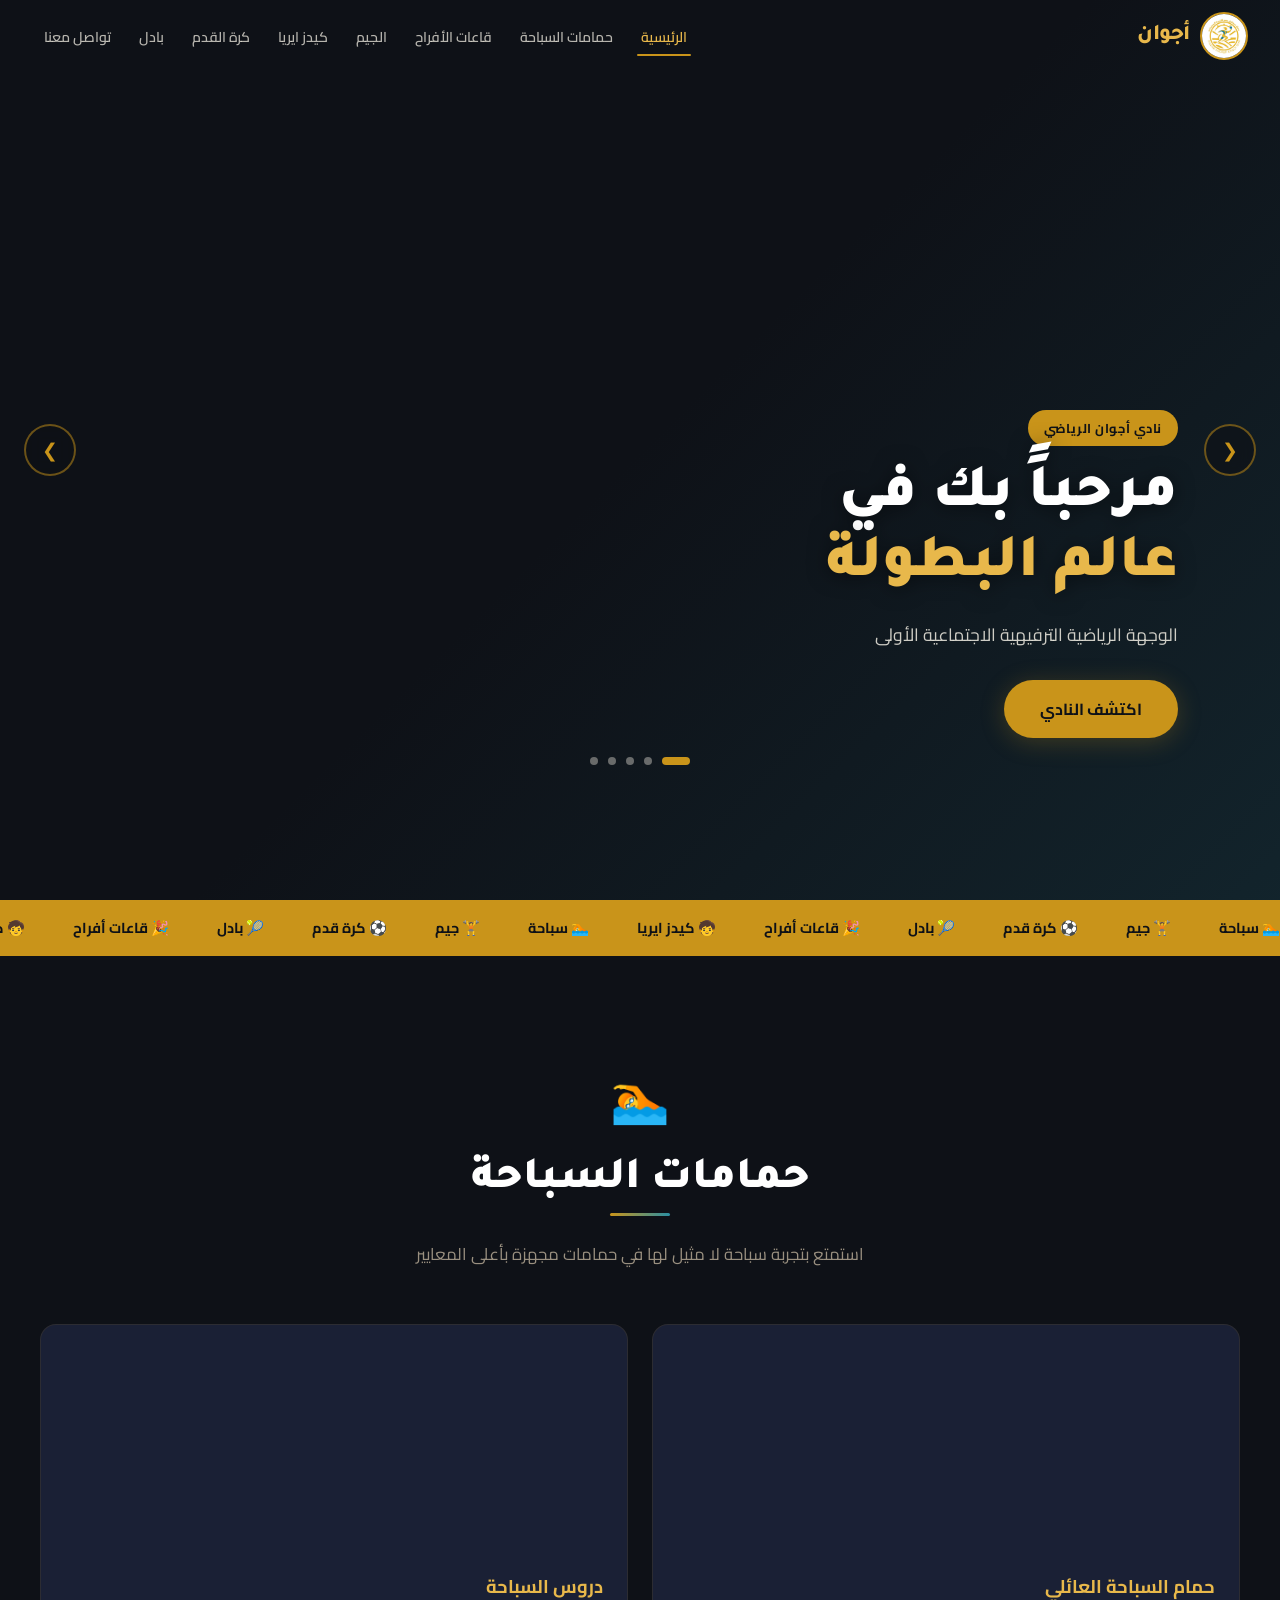
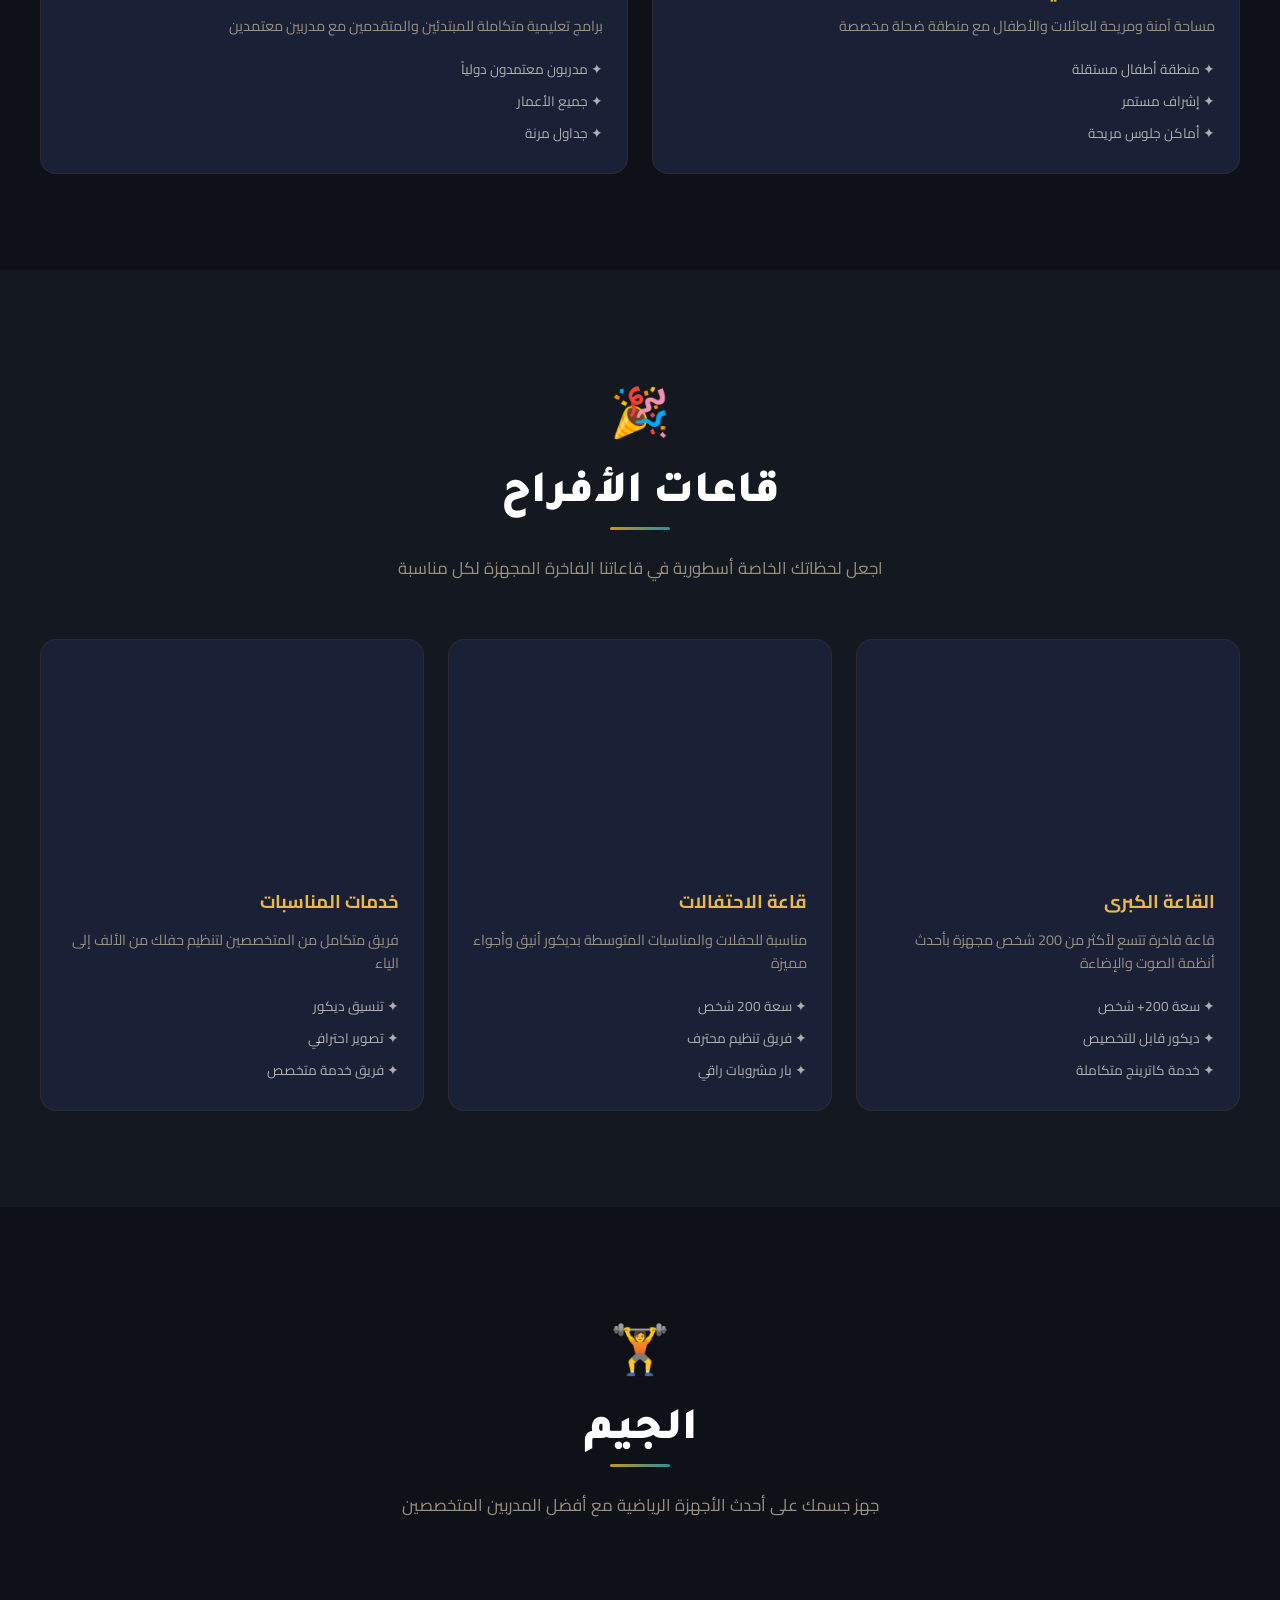
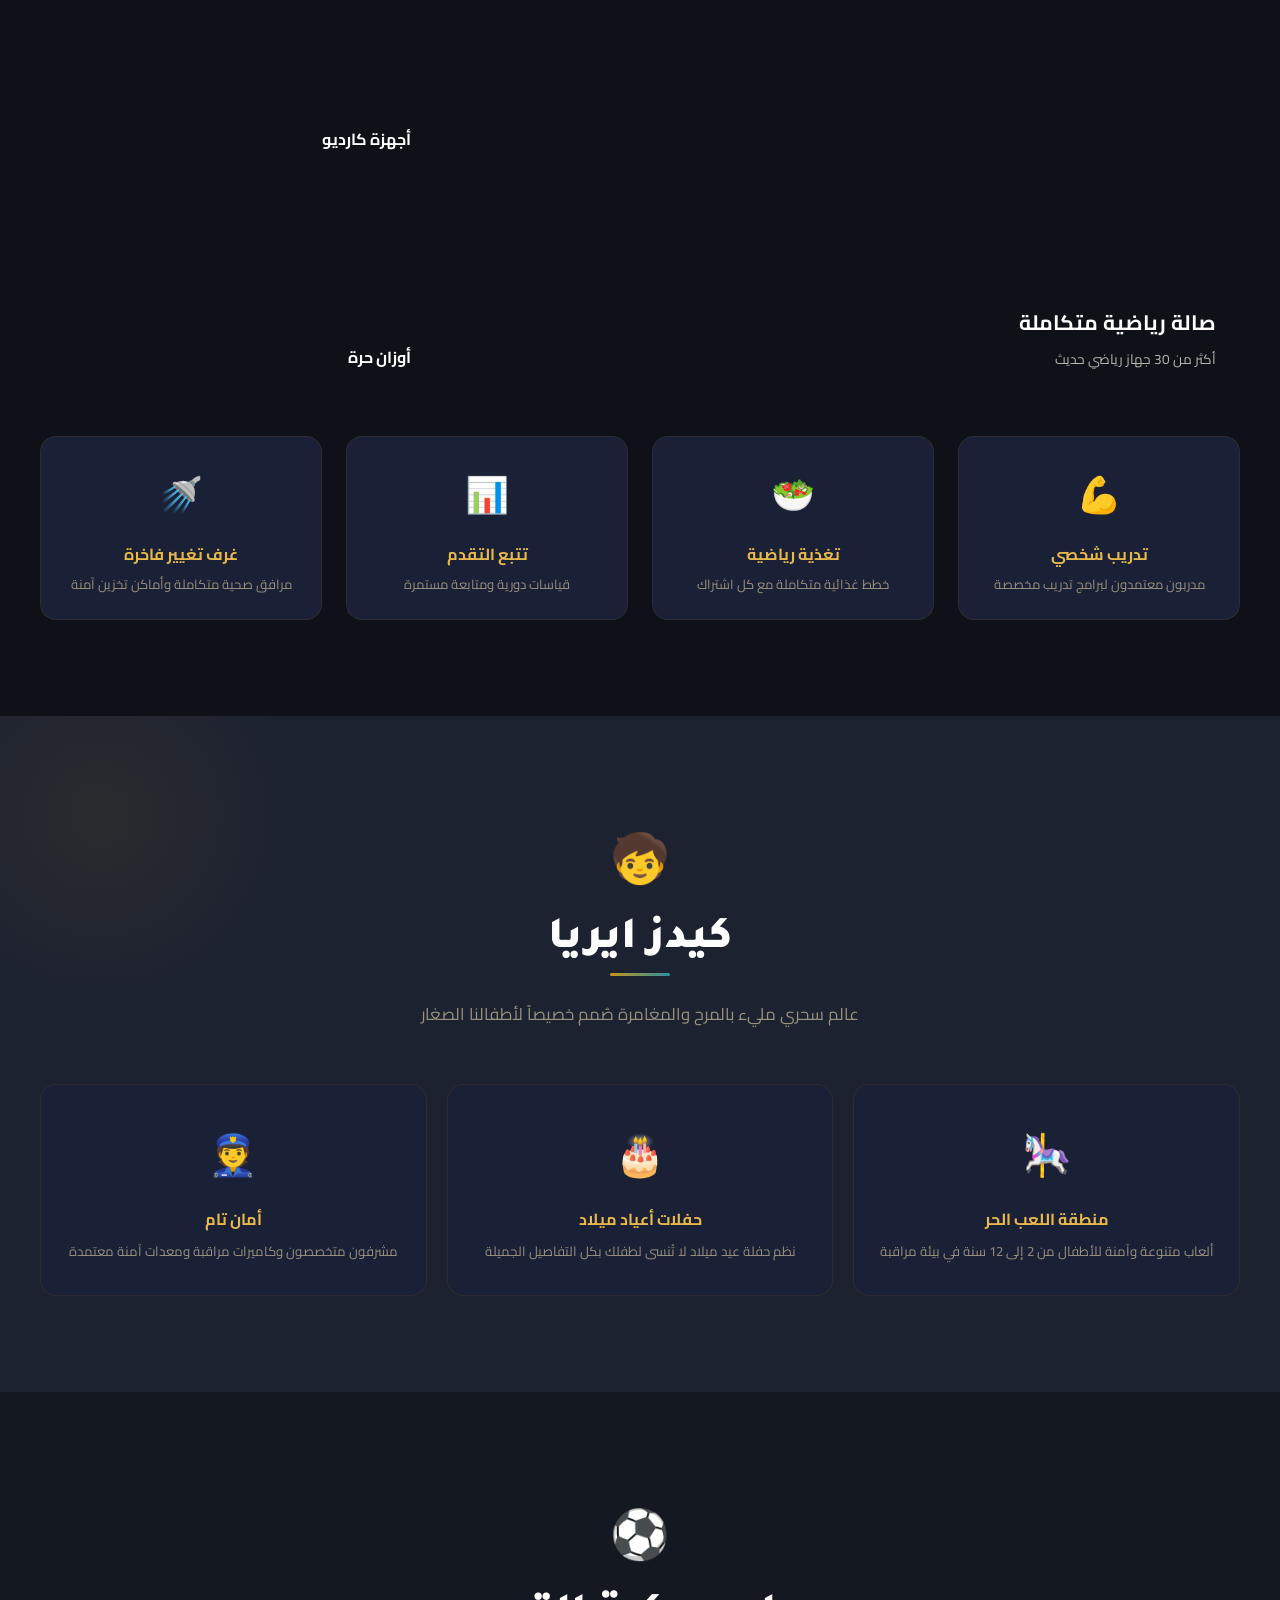
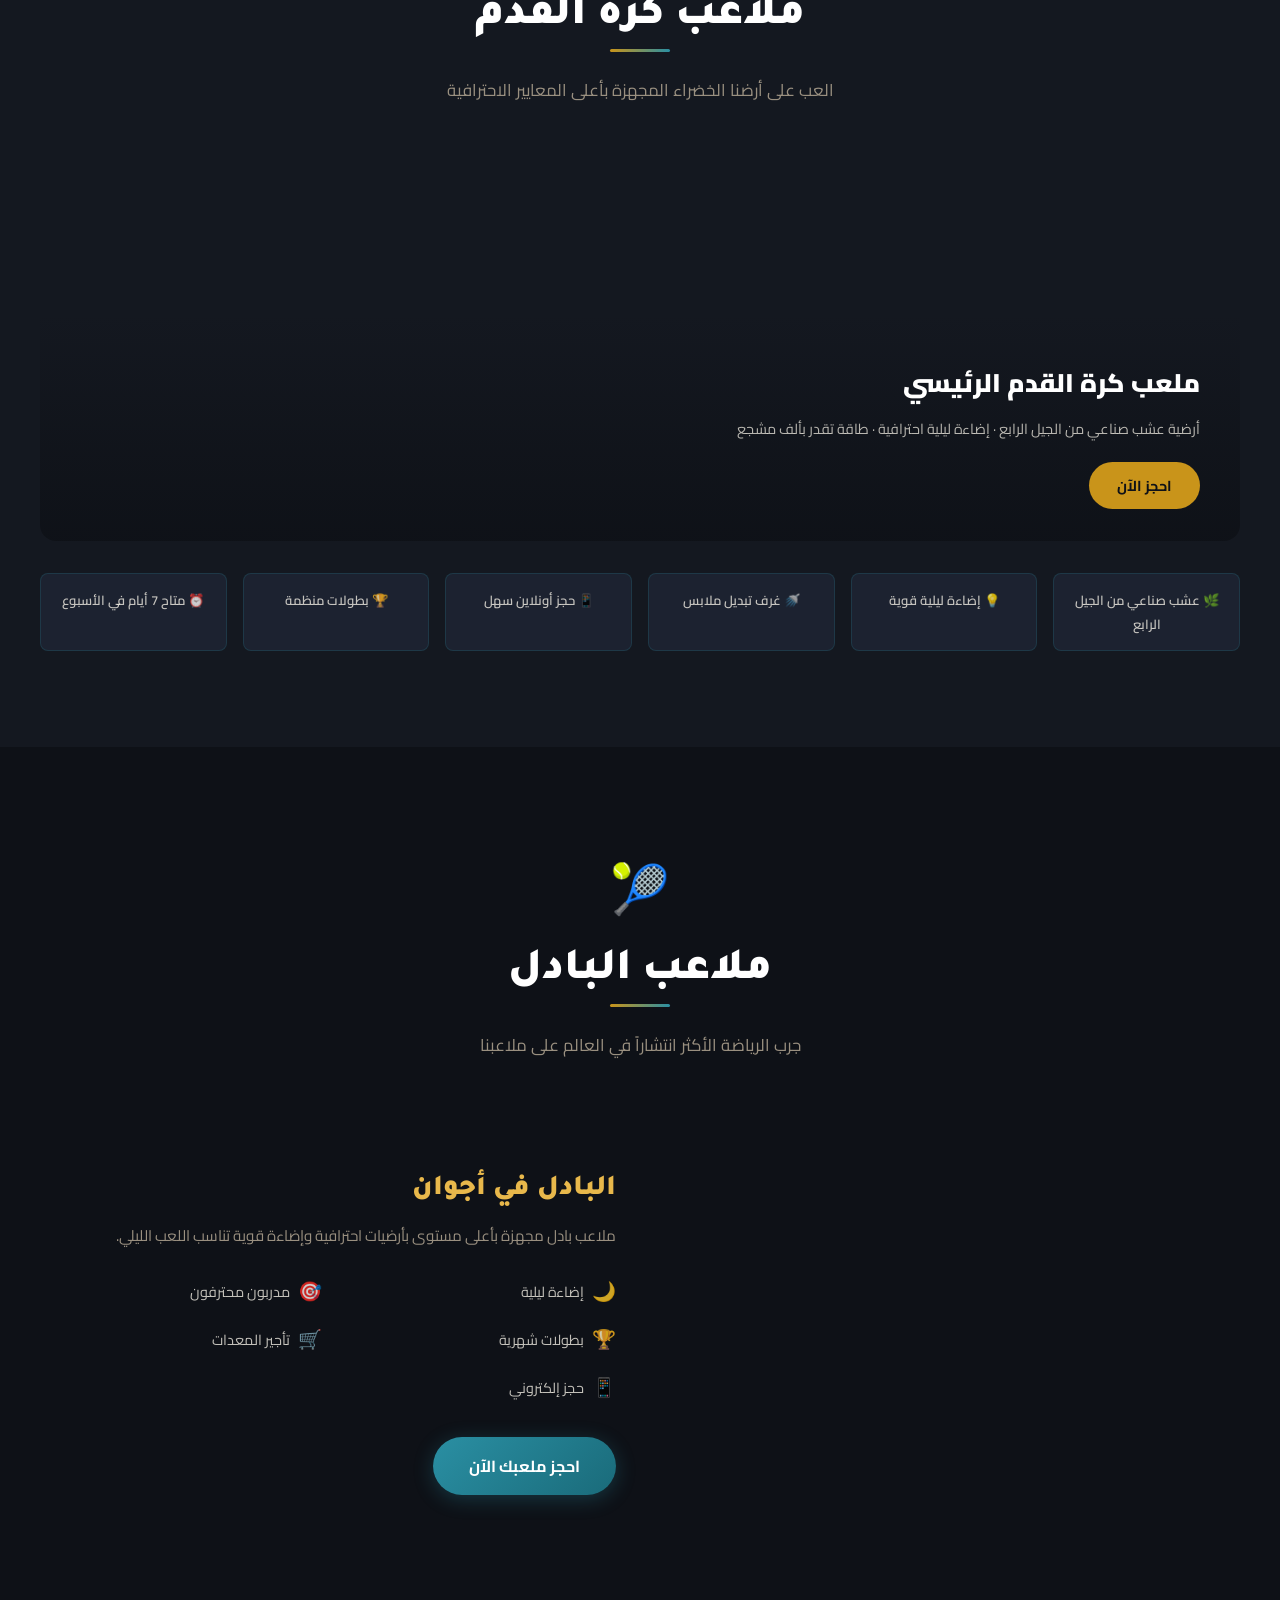
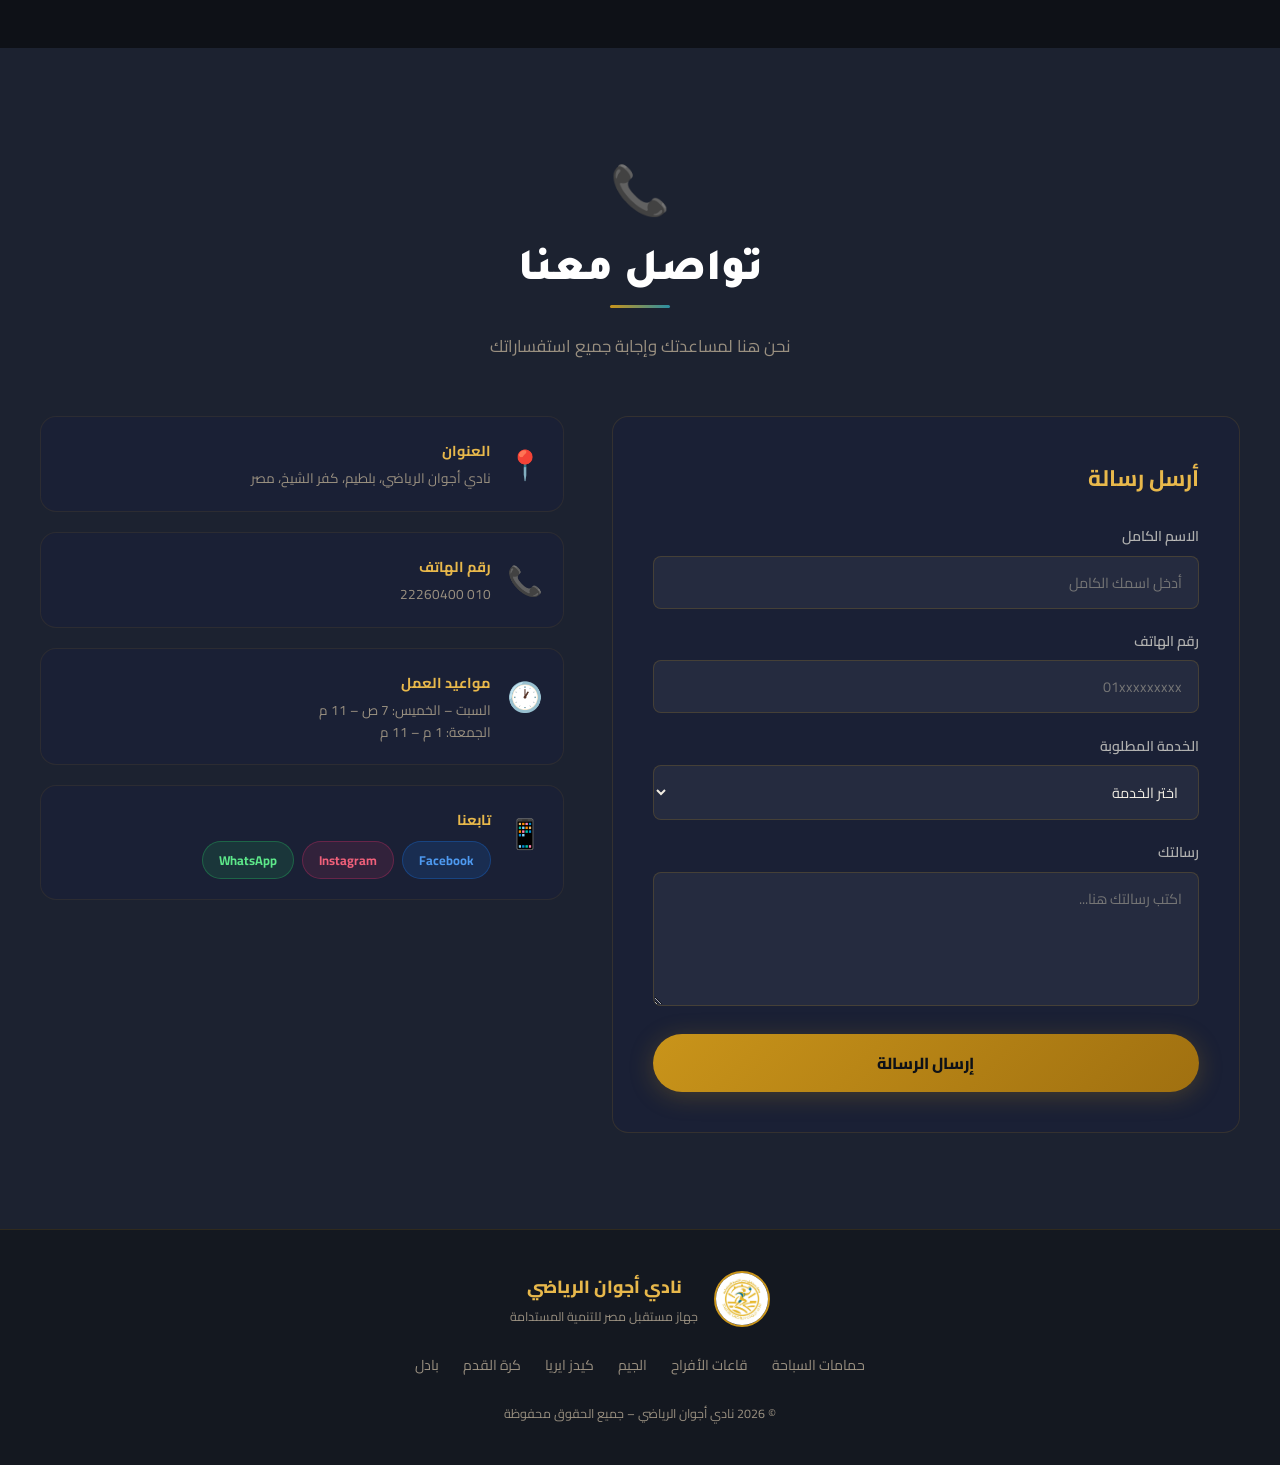
==== index.html @ 7534cefe "Add files via upload" ====
<!DOCTYPE html>
<html lang="ar" dir="rtl">
<head>
  <meta charset="UTF-8" />
  <meta name="viewport" content="width=device-width, initial-scale=1.0" />
  <title>نادي أجوان الرياضي</title>
  <link rel="stylesheet" href="style.css" />
  <link rel="preconnect" href="https://fonts.googleapis.com" />
  <link rel="preconnect" href="https://fonts.gstatic.com" crossorigin />
  <link href="https://fonts.googleapis.com/css2?family=Cairo:wght@300;400;600;700;900&family=Tajawal:wght@300;400;500;700;800&display=swap" rel="stylesheet" />
</head>
<body>

  <!-- ========== NAVBAR ========== -->
  <nav class="navbar" id="navbar">
    <div class="nav-container">
      <a href="#home" class="nav-logo">
        <img src="logo.jpeg" alt="نادي أجوان" class="logo-img" />
        <span class="logo-text">أجوان</span>
      </a>

      <button class="hamburger" id="hamburger" aria-label="القائمة">
        <span></span><span></span><span></span>
      </button>

      <ul class="nav-links" id="navLinks">
        <li><a href="#home" class="nav-link active" data-section="home">الرئيسية</a></li>
        <li><a href="#pool" class="nav-link" data-section="pool">حمامات السباحة</a></li>
        <li><a href="#halls" class="nav-link" data-section="halls">قاعات الأفراح</a></li>
        <li><a href="#gym" class="nav-link" data-section="gym">الجيم</a></li>
        <li><a href="#kids" class="nav-link" data-section="kids">كيدز ايريا</a></li>
        <li><a href="#football" class="nav-link" data-section="football">كرة القدم</a></li>
        <li><a href="#padel" class="nav-link" data-section="padel">بادل</a></li>
        <li><a href="#contact" class="nav-link" data-section="contact">تواصل معنا</a></li>
      </ul>
    </div>
  </nav>

  <!-- ========== HERO SLIDER ========== -->
  <section class="hero" id="home">
    <div class="slider-track" id="sliderTrack">
      <div class="slide active" style="background-image: url('https://images.unsplash.com/photo-1574629810360-7efbbe195018?w=1600&q=80')">
        <div class="slide-overlay"></div>
        <div class="slide-content">
          <span class="slide-badge">نادي أجوان الرياضي</span>
          <h1>مرحباً بك في<br /><em>عالم البطولة</em></h1>
          <p>الوجهة الرياضية الترفيهية الاجتماعية الأولى</p>
          <a href="#pool" class="hero-btn">اكتشف النادي</a>
        </div>
      </div>
      <div class="slide" style="background-image: url('https://images.unsplash.com/photo-1571902943202-507ec2618e8f?w=1600&q=80')">
        <div class="slide-overlay"></div>
        <div class="slide-content">
          <span class="slide-badge">الجيم</span>
          <h1>جيم بمعدات<br /><em>عالمية</em></h1>
          <p>تدرب مع أفضل المدربين المتخصصين</p>
          <a href="#gym" class="hero-btn">الجيم</a>
        </div>
      </div>
      <div class="slide" style="background-image: url('https://images.unsplash.com/photo-1575429198097-0414ec08e8cd?w=1600&q=80')">
        <div class="slide-overlay"></div>
        <div class="slide-content">
          <span class="slide-badge">حمامات السباحة</span>
          <h1>سباحة أولمبية<br /><em>بمعايير عالية</em></h1>
          <p>استمتع بالسباحة في بيئة نظيفة وآمنة</p>
          <a href="#pool" class="hero-btn">حمامات السباحة</a>
        </div>
      </div>
      <div class="slide" style="background-image: url('https://images.unsplash.com/photo-1464366400600-7168b8af9bc3?w=1600&q=80')">
        <div class="slide-overlay"></div>
        <div class="slide-content">
          <span class="slide-badge">قاعات الأفراح</span>
          <h1>احتفالاتك تستحق<br /><em>الفخامة</em></h1>
          <p>قاعات مجهزة بأعلى مستوى لأسعد لحظاتك</p>
          <a href="#halls" class="hero-btn">قاعات الأفراح</a>
        </div>
      </div>
      <div class="slide" style="background-image: url('https://images.unsplash.com/photo-1551698618-1dfe5d97d256?w=1600&q=80')">
        <div class="slide-overlay"></div>
        <div class="slide-content">
          <span class="slide-badge">ملاعب كرة القدم</span>
          <h1>العب كالمحترفين<br /><em>على أرضنا</em></h1>
          <p>ملاعب بمواصفات احترافية للأبطال</p>
          <a href="#football" class="hero-btn">الملاعب</a>
        </div>
      </div>
    </div>

    <!-- Slider Controls -->
    <button class="slider-btn prev" id="sliderPrev">&#10094;</button>
    <button class="slider-btn next" id="sliderNext">&#10095;</button>

    <div class="slider-dots" id="sliderDots">
      <span class="dot active" data-index="0"></span>
      <span class="dot" data-index="1"></span>
      <span class="dot" data-index="2"></span>
      <span class="dot" data-index="3"></span>
      <span class="dot" data-index="4"></span>
    </div>
  </section>

  <!-- ========== ABOUT STRIP ========== -->
  <div class="about-strip">
    <div class="about-strip-inner">
      <span>🏊 سباحة</span><span>🏋️ جيم</span><span>⚽ كرة قدم</span>
      <span>🎾 بادل</span><span>🎉 قاعات أفراح</span><span>🧒 كيدز ايريا</span>
      <span>🏊 سباحة</span><span>🏋️ جيم</span><span>⚽ كرة قدم</span>
      <span>🎾 بادل</span><span>🎉 قاعات أفراح</span><span>🧒 كيدز ايريا</span>
    </div>
  </div>

  <!-- ========== POOL SECTION ========== -->
  <section class="section" id="pool">
    <div class="section-inner">
      <div class="section-header">
        <div class="section-icon">🏊</div>
        <h2 class="section-title">حمامات السباحة</h2>
        <p class="section-sub">استمتع بتجربة سباحة لا مثيل لها في حمامات مجهزة بأعلى المعايير</p>
      </div>
      <div class="cards-grid">
        <div class="card reveal">
          <div class="card-img" style="background-image:url('https://images.unsplash.com/photo-1519315901367-f34ff9154487?w=700&q=80')"></div>
          <div class="card-body">
            <h3>حمام السباحة العائلي</h3>
            <p>مساحة آمنة ومريحة للعائلات والأطفال مع منطقة ضحلة مخصصة</p>
            <ul class="feature-list">
              <li>✦ منطقة أطفال مستقلة</li>
              <li>✦ إشراف مستمر</li>
              <li>✦ أماكن جلوس مريحة</li>
            </ul>
          </div>
        </div>
        <div class="card reveal">
          <div class="card-img" style="background-image:url('https://images.unsplash.com/photo-1530549387789-4c1017266635?w=700&q=80')"></div>
          <div class="card-body">
            <h3>دروس السباحة</h3>
            <p>برامج تعليمية متكاملة للمبتدئين والمتقدمين مع مدربين معتمدين</p>
            <ul class="feature-list">
              <li>✦ مدربون معتمدون دولياً</li>
              <li>✦ جميع الأعمار</li>
              <li>✦ جداول مرنة</li>
            </ul>
          </div>
        </div>
      </div>
    </div>
  </section>

  <!-- ========== HALLS SECTION ========== -->
  <section class="section section-dark" id="halls">
    <div class="section-inner">
      <div class="section-header">
        <div class="section-icon">🎉</div>
        <h2 class="section-title">قاعات الأفراح</h2>
        <p class="section-sub">اجعل لحظاتك الخاصة أسطورية في قاعاتنا الفاخرة المجهزة لكل مناسبة</p>
      </div>
      <div class="cards-grid">
        <div class="card reveal">
          <div class="card-img" style="background-image:url('https://images.unsplash.com/photo-1464366400600-7168b8af9bc3?w=700&q=80')"></div>
          <div class="card-body">
            <h3>القاعة الكبرى</h3>
            <p>قاعة فاخرة تتسع لأكثر من 200 شخص مجهزة بأحدث أنظمة الصوت والإضاءة</p>
            <ul class="feature-list">
              <li>✦ سعة 200+ شخص</li>
              <li>✦ ديكور قابل للتخصيص</li>
              <li>✦ خدمة كاترينج متكاملة</li>
            </ul>
          </div>
        </div>
        <div class="card reveal">
          <div class="card-img" style="background-image:url('https://images.unsplash.com/photo-1519167758481-83f550bb49b3?w=700&q=80')"></div>
          <div class="card-body">
            <h3>قاعة الاحتفالات</h3>
            <p>مناسبة للحفلات والمناسبات المتوسطة بديكور أنيق وأجواء مميزة</p>
            <ul class="feature-list">
              <li>✦ سعة 200 شخص</li>
              <li>✦ فريق تنظيم محترف</li>
              <li>✦ بار مشروبات راقي</li>
            </ul>
          </div>
        </div>
        <div class="card reveal">
          <div class="card-img" style="background-image:url('https://images.unsplash.com/photo-1511795409834-ef04bbd61622?w=800&q=80')"></div>
          <div class="card-body">
            <h3>خدمات المناسبات</h3>
            <p>فريق متكامل من المتخصصين لتنظيم حفلك من الألف إلى الياء</p>
            <ul class="feature-list">
              <li>✦ تنسيق ديكور</li>
              <li>✦ تصوير احترافي</li>
              <li>✦ فريق خدمة متخصص</li>
            </ul>
          </div>
        </div>
      </div>
    </div>
  </section>

  <!-- ========== GYM SECTION ========== -->
  <section class="section" id="gym">
    <div class="section-inner">
      <div class="section-header">
        <div class="section-icon">🏋️</div>
        <h2 class="section-title">الجيم</h2>
        <p class="section-sub">جهز جسمك على أحدث الأجهزة الرياضية مع أفضل المدربين المتخصصين</p>
      </div>
      <div class="gym-layout reveal">
        <div class="gym-feature-big" style="background-image:url('https://images.unsplash.com/photo-1571902943202-507ec2618e8f?w=900&q=80')">
          <div class="gym-overlay">
            <h3>صالة رياضية متكاملة</h3>
            <p>أكثر من 30 جهاز رياضي حديث</p>
          </div>
        </div>
        <div class="gym-features-side">
          <div class="gym-small-card reveal" style="background-image:url('https://images.unsplash.com/photo-1534438327276-14e5300c3a48?w=500&q=80')">
            <div class="gym-overlay"><h4>أجهزة كارديو</h4></div>
          </div>
          <div class="gym-small-card reveal" style="background-image:url('https://images.unsplash.com/photo-1540497077202-7c8a3999166f?w=500&q=80')">
            <div class="gym-overlay"><h4>أوزان حرة</h4></div>
          </div>
        </div>
      </div>
      <div class="gym-perks">
        <div class="perk reveal"><div class="perk-icon">💪</div><h4>تدريب شخصي</h4><p>مدربون معتمدون لبرامج تدريب مخصصة</p></div>
        <div class="perk reveal"><div class="perk-icon">🥗</div><h4>تغذية رياضية</h4><p>خطط غذائية متكاملة مع كل اشتراك</p></div>
        <div class="perk reveal"><div class="perk-icon">📊</div><h4>تتبع التقدم</h4><p>قياسات دورية ومتابعة مستمرة</p></div>
        <div class="perk reveal"><div class="perk-icon">🚿</div><h4>غرف تغيير فاخرة</h4><p>مرافق صحية متكاملة وأماكن تخزين آمنة</p></div>
      </div>
    </div>
  </section>

  <!-- ========== KIDS AREA SECTION ========== -->
  <section class="section kids-section" id="kids">
    <div class="kids-bg-decor"></div>
    <div class="section-inner">
      <div class="section-header">
        <div class="section-icon">🧒</div>
        <h2 class="section-title">كيدز ايريا</h2>
        <p class="section-sub">عالم سحري مليء بالمرح والمغامرة صُمم خصيصاً لأطفالنا الصغار</p>
      </div>
      <div class="kids-grid">
        <div class="kids-card reveal">
          <div class="kids-emoji">🎠</div>
          <h3>منطقة اللعب الحر</h3>
          <p>ألعاب متنوعة وآمنة للأطفال من 2 إلى 12 سنة في بيئة مراقبة</p>
        </div>

        <div class="kids-card reveal">
          <div class="kids-emoji">🎂</div>
          <h3>حفلات أعياد ميلاد</h3>
          <p>نظم حفلة عيد ميلاد لا تُنسى لطفلك بكل التفاصيل الجميلة</p>
        </div>

        <div class="kids-card reveal">
          <div class="kids-emoji">👮</div>
          <h3>أمان تام</h3>
          <p>مشرفون متخصصون وكاميرات مراقبة ومعدات آمنة معتمدة</p>
        </div>

      </div>
    </div>
  </section>

  <!-- ========== FOOTBALL SECTION ========== -->
  <section class="section section-dark" id="football">
    <div class="section-inner">
      <div class="section-header">
        <div class="section-icon">⚽</div>
        <h2 class="section-title">ملاعب كرة القدم</h2>
        <p class="section-sub">العب على أرضنا الخضراء المجهزة بأعلى المعايير الاحترافية</p>
      </div>
      <div class="fields-showcase">
        <div class="field-hero reveal" style="background-image:url('https://images.unsplash.com/photo-1574629810360-7efbbe195018?w=1200&q=80')">
          <div class="field-overlay">
            <div class="field-info">
              <h3>ملعب كرة القدم الرئيسي</h3>
              <p>أرضية عشب صناعي من الجيل الرابع · إضاءة ليلية احترافية · طاقة تقدر بألف مشجع</p>
              <a href="#contact" class="field-btn">احجز الآن</a>
            </div>
          </div>
        </div>
      </div>
      <div class="field-features">
        <div class="ff reveal">🌿 عشب صناعي من الجيل الرابع</div>
        <div class="ff reveal">💡 إضاءة ليلية قوية</div>
        <div class="ff reveal">🚿 غرف تبديل ملابس</div>
        <div class="ff reveal">📱 حجز أونلاين سهل</div>
        <div class="ff reveal">🏆 بطولات منظمة</div>
        <div class="ff reveal">⏰ متاح 7 أيام في الأسبوع</div>
      </div>
    </div>
  </section>

  <!-- ========== PADEL SECTION ========== -->
  <section class="section" id="padel">
    <div class="section-inner">
      <div class="section-header">
        <div class="section-icon">🎾</div>
        <h2 class="section-title">ملاعب البادل</h2>
        <p class="section-sub">جرب الرياضة الأكثر انتشاراً في العالم على ملاعبنا </p>
      </div>
      <div class="padel-layout">
        <div class="padel-imgs reveal">
          <div class="padel-big" style="background-image:url('https://images.unsplash.com/photo-1554068865-24cecd4e34b8?w=800&q=80')"></div>
          <div class="padel-small-group">
            <div class="padel-small" style="background-image:url('https://images.unsplash.com/photo-1612534847738-b3af9bc31f0c?w=400&q=80')"></div>
            <div class="padel-small" style="background-image:url('https://images.unsplash.com/photo-1626224583764-f87db24ac4ea?w=400&q=80')"></div>
          </div>
        </div>
        <div class="padel-info reveal">
          <h3>البادل في أجوان</h3>
          <p>ملاعب بادل مجهزة بأعلى مستوى بأرضيات احترافية وإضاءة قوية تناسب اللعب الليلي.</p>
          <ul class="padel-features">
            <li><span class="pf-icon">🌙</span> إضاءة ليلية</li>
            <li><span class="pf-icon">🎯</span> مدربون محترفون</li>
            <li><span class="pf-icon">🏆</span> بطولات شهرية</li>
            <li><span class="pf-icon">🛒</span> تأجير المعدات</li>
            <li><span class="pf-icon">📱</span> حجز إلكتروني</li>
          </ul>
          <a href="#contact" class="padel-btn">احجز ملعبك الآن</a>
        </div>
      </div>
    </div>
  </section>

  <!-- ========== CONTACT SECTION ========== -->
  <section class="section contact-section" id="contact">
    <div class="section-inner">
      <div class="section-header">
        <div class="section-icon">📞</div>
        <h2 class="section-title">تواصل معنا</h2>
        <p class="section-sub">نحن هنا لمساعدتك وإجابة جميع استفساراتك</p>
      </div>
      <div class="contact-layout">
        <div class="contact-form reveal">
          <h3>أرسل رسالة</h3>
          <div class="form-group">
            <label>الاسم الكامل</label>
            <input type="text" placeholder="أدخل اسمك الكامل" class="form-input" />
          </div>
          <div class="form-group">
            <label>رقم الهاتف</label>
            <input type="tel" placeholder="01xxxxxxxxx" class="form-input" />
          </div>
          <div class="form-group">
            <label>الخدمة المطلوبة</label>
            <select class="form-input">
              <option>اختر الخدمة</option>
              <option>حمامات السباحة</option>
              <option>قاعات الأفراح</option>
              <option>الجيم</option>
              <option>كيدز ايريا</option>
              <option>كرة القدم</option>
              <option>بادل</option>
              <option>عضوية النادي</option>
            </select>
          </div>
          <div class="form-group">
            <label>رسالتك</label>
            <textarea placeholder="اكتب رسالتك هنا..." class="form-input form-textarea" rows="4"></textarea>
          </div>
          <button class="submit-btn" id="submitBtn">إرسال الرسالة</button>
          <div class="form-success" id="formSuccess">✅ تم إرسال رسالتك بنجاح! سنتواصل معك قريباً.</div>
        </div>
        <div class="contact-info reveal">
          <div class="info-card">
            <div class="info-icon">📍</div>
            <div>
              <h4>العنوان</h4>
              <p>نادي أجوان الرياضي، بلطيم، كفر الشيخ، مصر</p>
            </div>
          </div>
          <div class="info-card">
            <div class="info-icon">📞</div>
            <div>
              <h4>رقم الهاتف</h4>
              <p>010 22260400</p>
            </div>
          </div>
          <div class="info-card">
            <div class="info-icon">🕐</div>
            <div>
              <h4>مواعيد العمل</h4>
              <p>السبت – الخميس: 7 ص – 11 م<br/>الجمعة: 1 م – 11 م</p>
            </div>
          </div>
          <div class="info-card">
            <div class="info-icon">📱</div>
            <div>
              <h4>تابعنا</h4>
              <div class="social-links">
                <a href="https://www.facebook.com/ajwansportsclubbaltim" class="social-btn facebook">Facebook</a>
                <a href="https://www.instagram.com/ajwansportsclubbaltim" class="social-btn instagram">Instagram</a>
                <a href="https://wa.me/010 22260400" class="social-btn whatsapp">WhatsApp</a>
              </div>
            </div>
          </div>
        </div>
      </div>
    </div>
  </section>

  <!-- ========== FOOTER ========== -->
  <footer class="footer">
    <div class="footer-inner">
      <div class="footer-logo">
        <img src="logo.jpeg" alt="أجوان" class="footer-logo-img" />
        <div>
          <h3>نادي أجوان الرياضي</h3>
          <p>جهاز مستقبل مصر للتنمية المستدامة</p>
        </div>
      </div>
      <div class="footer-links">
        <a href="#pool">حمامات السباحة</a>
        <a href="#halls">قاعات الأفراح</a>
        <a href="#gym">الجيم</a>
        <a href="#kids">كيدز ايريا</a>
        <a href="#football">كرة القدم</a>
        <a href="#padel">بادل</a>
      </div>
      <p class="footer-copy">© 2026 نادي أجوان الرياضي – جميع الحقوق محفوظة</p>
    </div>
  </footer>

  <script src="images.js"></script>
  <script src="script.js"></script>
</body>
</html>
---- style.css ----
/* ============================================
   نادي أجوان الرياضي - ملف التصميم
   ألوان النادي: ذهبي #C9941A  |  تركواز #2A8FA3
   ============================================ */

:root {
  --gold: #C9941A;
  --gold-light: #E8B84B;
  --gold-dark: #A07010;
  --teal: #2A8FA3;
  --teal-light: #3DB5CC;
  --teal-dark: #1A6B7A;
  --dark: #0E1117;
  --dark-2: #141820;
  --dark-3: #1C2230;
  --dark-card: #1A2035;
  --text: #F0ECE2;
  --text-muted: #9A9080;
  --white: #FFFFFF;
  --radius: 16px;
  --radius-sm: 8px;
  --shadow: 0 8px 32px rgba(0,0,0,0.4);
  --shadow-gold: 0 4px 24px rgba(201,148,26,0.25);
  --transition: 0.35s cubic-bezier(0.4,0,0.2,1);
}

/* ===== RESET & BASE ===== */
*, *::before, *::after { box-sizing: border-box; margin: 0; padding: 0; }

html { scroll-behavior: smooth; font-size: 16px; }

body {
  font-family: 'Cairo', 'Tajawal', sans-serif;
  background: var(--dark);
  color: var(--text);
  overflow-x: hidden;
  direction: rtl;
}

img { max-width: 100%; display: block; }
a { text-decoration: none; color: inherit; }
ul { list-style: none; }

/* ===== SCROLLBAR ===== */
::-webkit-scrollbar { width: 6px; }
::-webkit-scrollbar-track { background: var(--dark-2); }
::-webkit-scrollbar-thumb { background: var(--gold); border-radius: 3px; }

/* ===== NAVBAR ===== */
.navbar {
  position: fixed;
  top: 0; right: 0; left: 0;
  z-index: 1000;
  padding: 0 2rem;
  height: 72px;
  display: flex;
  align-items: center;
  background: transparent;
  transition: background var(--transition), box-shadow var(--transition);
}

.navbar.scrolled {
  background: rgba(14,17,23,0.97);
  box-shadow: 0 2px 20px rgba(0,0,0,0.5);
  backdrop-filter: blur(12px);
}

.nav-container {
  width: 100%;
  max-width: 1300px;
  margin: 0 auto;
  display: flex;
  align-items: center;
  justify-content: space-between;
}

.nav-logo {
  display: flex;
  align-items: center;
  gap: 10px;
}

.logo-img {
  width: 48px;
  height: 48px;
  border-radius: 50%;
  object-fit: cover;
  border: 2px solid var(--gold);
  transition: transform var(--transition);
}

.nav-logo:hover .logo-img { transform: rotate(10deg) scale(1.05); }

.logo-text {
  font-family: 'Tajawal', sans-serif;
  font-size: 1.4rem;
  font-weight: 800;
  color: var(--gold-light);
  letter-spacing: -0.02em;
}

.nav-links {
  display: flex;
  align-items: center;
  gap: 0.25rem;
}

.nav-link {
  position: relative;
  padding: 0.5rem 0.75rem;
  font-size: 0.88rem;
  font-weight: 600;
  color: rgba(240,236,226,0.75);
  transition: color var(--transition);
  white-space: nowrap;
}

.nav-link::after {
  content: '';
  position: absolute;
  bottom: 2px; right: 50%; left: 50%;
  height: 2px;
  background: var(--gold);
  border-radius: 1px;
  transition: right var(--transition), left var(--transition);
}

.nav-link:hover,
.nav-link.active {
  color: var(--gold-light);
}

.nav-link:hover::after,
.nav-link.active::after {
  right: 0.5rem;
  left: 0.5rem;
}

.hamburger {
  display: none;
  flex-direction: column;
  gap: 5px;
  background: none;
  border: none;
  cursor: pointer;
  padding: 6px;
}

.hamburger span {
  display: block;
  width: 26px;
  height: 2px;
  background: var(--gold);
  border-radius: 2px;
  transition: transform var(--transition), opacity var(--transition);
}

.hamburger.open span:nth-child(1) { transform: translateY(7px) rotate(45deg); }
.hamburger.open span:nth-child(2) { opacity: 0; }
.hamburger.open span:nth-child(3) { transform: translateY(-7px) rotate(-45deg); }

/* ===== HERO SLIDER ===== */
.hero {
  position: relative;
  width: 100%;
  height: 100vh;
  min-height: 600px;
  overflow: hidden;
}

.slider-track {
  position: absolute;
  inset: 0;
  width: 100%;
  height: 100%;
}

.slide {
  position: absolute;
  inset: 0;
  background-size: cover;
  background-position: center;
  opacity: 0;
  transition: opacity 1.2s ease;
}

.slide.active { opacity: 1; }

.slide-overlay {
  position: absolute;
  inset: 0;
  background: linear-gradient(
    135deg,
    rgba(14,17,23,0.82) 0%,
    rgba(14,17,23,0.5) 50%,
    rgba(42,143,163,0.15) 100%
  );
}

.slide-content {
  position: absolute;
  bottom: 18%;
  right: 8%;
  max-width: 640px;
  z-index: 2;
  animation: slideUp 0.8s ease both;
}

@keyframes slideUp {
  from { opacity:0; transform: translateY(40px); }
  to { opacity:1; transform: translateY(0); }
}

.slide:not(.active) .slide-content { animation: none; }

.slide-badge {
  display: inline-block;
  padding: 6px 16px;
  background: var(--gold);
  color: var(--dark);
  font-size: 0.8rem;
  font-weight: 700;
  border-radius: 30px;
  margin-bottom: 1rem;
  letter-spacing: 0.04em;
  text-transform: uppercase;
}

.slide-content h1 {
  font-family: 'Tajawal', sans-serif;
  font-size: clamp(2rem, 5vw, 3.8rem);
  font-weight: 900;
  line-height: 1.15;
  color: var(--white);
  margin-bottom: 1rem;
  text-shadow: 0 2px 20px rgba(0,0,0,0.5);
}

.slide-content h1 em {
  font-style: normal;
  color: var(--gold-light);
}

.slide-content p {
  font-size: 1.1rem;
  color: rgba(240,236,226,0.85);
  margin-bottom: 1.8rem;
}

.hero-btn {
  display: inline-block;
  padding: 14px 36px;
  background: var(--gold);
  color: var(--dark);
  font-size: 1rem;
  font-weight: 700;
  border-radius: 50px;
  transition: all var(--transition);
  box-shadow: var(--shadow-gold);
}

.hero-btn:hover {
  background: var(--gold-light);
  transform: translateY(-2px);
  box-shadow: 0 8px 32px rgba(201,148,26,0.45);
}

/* Slider Controls */
.slider-btn {
  position: absolute;
  top: 50%;
  transform: translateY(-50%);
  z-index: 10;
  width: 52px; height: 52px;
  border-radius: 50%;
  border: 2px solid rgba(201,148,26,0.5);
  background: rgba(14,17,23,0.6);
  color: var(--gold);
  font-size: 1.2rem;
  cursor: pointer;
  transition: all var(--transition);
  backdrop-filter: blur(8px);
}

.slider-btn:hover {
  background: var(--gold);
  color: var(--dark);
  border-color: var(--gold);
}

.slider-btn.prev { right: 24px; }
.slider-btn.next { left: 24px; }

.slider-dots {
  position: absolute;
  bottom: 15%;
  left: 50%;
  transform: translateX(-50%);
  z-index: 10;
  display: flex;
  gap: 10px;
}

.dot {
  width: 8px; height: 8px;
  border-radius: 4px;
  background: rgba(240,236,226,0.4);
  cursor: pointer;
  transition: all var(--transition);
}

.dot.active {
  width: 28px;
  background: var(--gold);
}

/* ===== ABOUT STRIP ===== */
.about-strip {
  background: var(--gold);
  overflow: hidden;
  padding: 0.9rem 0;
}

.about-strip-inner {
  display: flex;
  gap: 3rem;
  animation: scrollStrip 18s linear infinite;
  white-space: nowrap;
}

@keyframes scrollStrip {
  from { transform: translateX(0); }
  to { transform: translateX(-50%); }
}

.about-strip-inner span {
  font-size: 0.9rem;
  font-weight: 700;
  color: var(--dark);
  flex-shrink: 0;
}

/* ===== SECTIONS ===== */
.section {
  padding: 6rem 2rem;
  position: relative;
}

.section-dark {
  background: var(--dark-2);
}

.section-inner {
  max-width: 1200px;
  margin: 0 auto;
}

.section-header {
  text-align: center;
  margin-bottom: 3.5rem;
}

.section-icon {
  font-size: 3rem;
  margin-bottom: 0.75rem;
  display: block;
}

.section-title {
  font-family: 'Tajawal', sans-serif;
  font-size: clamp(1.8rem, 4vw, 2.8rem);
  font-weight: 900;
  color: var(--white);
  position: relative;
  display: inline-block;
  margin-bottom: 1rem;
}

.section-title::after {
  content: '';
  position: absolute;
  bottom: -8px;
  right: 50%;
  transform: translateX(50%);
  width: 60px;
  height: 3px;
  background: linear-gradient(90deg, var(--gold), var(--teal));
  border-radius: 2px;
}

.section-sub {
  font-size: 1.05rem;
  color: var(--text-muted);
  max-width: 600px;
  margin: 1rem auto 0;
  line-height: 1.7;
}

/* ===== CARDS GRID ===== */
.cards-grid {
  display: grid;
  grid-template-columns: repeat(auto-fit, minmax(300px, 1fr));
  gap: 1.5rem;
}

.card {
  background: var(--dark-card);
  border-radius: var(--radius);
  overflow: hidden;
  border: 1px solid rgba(201,148,26,0.1);
  transition: transform var(--transition), box-shadow var(--transition), border-color var(--transition);
}

.card:hover {
  transform: translateY(-6px);
  box-shadow: var(--shadow-gold);
  border-color: rgba(201,148,26,0.35);
}

.card-img {
  height: 220px;
  background-size: cover;
  background-position: center;
  transition: transform 0.6s ease;
}

.card:hover .card-img { transform: scale(1.04); }

.card-body {
  padding: 1.5rem;
}

.card-body h3 {
  font-size: 1.15rem;
  font-weight: 700;
  color: var(--gold-light);
  margin-bottom: 0.6rem;
}

.card-body p {
  font-size: 0.9rem;
  color: var(--text-muted);
  line-height: 1.6;
  margin-bottom: 1rem;
}

.feature-list li {
  font-size: 0.85rem;
  color: rgba(240,236,226,0.7);
  padding: 3px 0;
}

/* ===== GYM ===== */
.gym-layout {
  display: grid;
  grid-template-columns: 2fr 1fr;
  gap: 1rem;
  margin-bottom: 2.5rem;
  height: 420px;
}

.gym-feature-big {
  border-radius: var(--radius);
  background-size: cover;
  background-position: center;
  position: relative;
  overflow: hidden;
}

.gym-overlay {
  position: absolute;
  inset: 0;
  background: linear-gradient(to top, rgba(14,17,23,0.85) 0%, transparent 60%);
  display: flex;
  flex-direction: column;
  justify-content: flex-end;
  padding: 1.5rem;
}

.gym-overlay h3 { font-size: 1.3rem; font-weight: 700; color: var(--white); }
.gym-overlay h4 { font-size: 1rem; font-weight: 700; color: var(--white); }
.gym-overlay p { font-size: 0.85rem; color: rgba(240,236,226,0.75); margin-top: 4px; }

.gym-features-side {
  display: flex;
  flex-direction: column;
  gap: 1rem;
}

.gym-small-card {
  flex: 1;
  border-radius: var(--radius-sm);
  background-size: cover;
  background-position: center;
  position: relative;
  overflow: hidden;
}

.gym-perks {
  display: grid;
  grid-template-columns: repeat(4,1fr);
  gap: 1.5rem;
}

.perk {
  background: var(--dark-card);
  border: 1px solid rgba(201,148,26,0.1);
  border-radius: var(--radius);
  padding: 1.5rem;
  text-align: center;
  transition: all var(--transition);
}

.perk:hover {
  border-color: var(--teal);
  background: rgba(42,143,163,0.08);
  transform: translateY(-4px);
}

.perk-icon { font-size: 2.2rem; margin-bottom: 0.75rem; }
.perk h4 { font-size: 1rem; font-weight: 700; color: var(--gold-light); margin-bottom: 0.4rem; }
.perk p { font-size: 0.82rem; color: var(--text-muted); line-height: 1.5; }

/* ===== KIDS ===== */
.kids-section { background: var(--dark-3); overflow: hidden; }

.kids-bg-decor {
  position: absolute;
  top: -100px; left: -100px;
  width: 400px; height: 400px;
  background: radial-gradient(circle, rgba(201,148,26,0.08) 0%, transparent 70%);
  border-radius: 50%;
  pointer-events: none;
}

.kids-grid {
  display: grid;
  grid-template-columns: repeat(3, 1fr);
  gap: 1.25rem;
}

.kids-card {
  background: var(--dark-card);
  border: 1px solid rgba(201,148,26,0.1);
  border-radius: var(--radius);
  padding: 2rem 1.5rem;
  text-align: center;
  transition: all var(--transition);
  position: relative;
  overflow: hidden;
}

.kids-card:hover {
  border-color: var(--gold);
  transform: translateY(-5px);
  box-shadow: var(--shadow-gold);
}

.kids-card-featured,
.kids-grid > .kids-card:nth-child(5) {
  padding: 0;
  background-size: cover;
  background-position: center;
  min-height: 180px;
}

.kids-overlay {
  position: absolute;
  inset: 0;
  background: linear-gradient(to top, rgba(14,17,23,0.9) 0%, rgba(14,17,23,0.3) 100%);
  display: flex;
  flex-direction: column;
  justify-content: flex-end;
  padding: 1.5rem;
  text-align: right;
}

.kids-overlay h3 { font-size: 1.1rem; font-weight: 700; color: var(--white); }
.kids-overlay p { font-size: 0.82rem; color: rgba(240,236,226,0.75); margin-top: 4px; }

.kids-emoji { font-size: 2.5rem; margin-bottom: 0.75rem; }
.kids-card h3 { font-size: 1rem; font-weight: 700; color: var(--gold-light); margin-bottom: 0.5rem; }
.kids-card p { font-size: 0.83rem; color: var(--text-muted); line-height: 1.55; }

/* ===== FOOTBALL ===== */
.fields-showcase { margin-bottom: 2rem; }

.field-hero {
  border-radius: var(--radius);
  height: 380px;
  background-size: cover;
  background-position: center;
  position: relative;
  overflow: hidden;
  margin-bottom: 1rem;
}

.field-overlay {
  position: absolute;
  inset: 0;
  background: linear-gradient(to top, rgba(14,17,23,0.92) 0%, transparent 60%);
  display: flex;
  align-items: flex-end;
}

.field-info {
  padding: 2rem 2.5rem;
}

.field-info h3 { font-size: 1.6rem; font-weight: 900; color: var(--white); margin-bottom: 0.5rem; }
.field-info p { font-size: 0.9rem; color: rgba(240,236,226,0.75); margin-bottom: 1.2rem; }

.field-btn {
  display: inline-block;
  padding: 10px 28px;
  background: var(--gold);
  color: var(--dark);
  font-weight: 700;
  border-radius: 30px;
  font-size: 0.9rem;
  transition: all var(--transition);
}

.field-btn:hover {
  background: var(--gold-light);
  transform: translateY(-2px);
}


.mini-field {
  border-radius: var(--radius-sm);
  height: 200px;
  background-size: cover;
  background-position: center;
  position: relative;
  overflow: hidden;
}

.mini-overlay {
  position: absolute;
  inset: 0;
  background: linear-gradient(to top, rgba(14,17,23,0.8) 0%, transparent 50%);
  display: flex;
  align-items: flex-end;
  padding: 1rem;
}

.mini-overlay h4 { font-size: 1rem; font-weight: 700; color: var(--white); }

.field-features {
  display: grid;
  grid-template-columns: repeat(6,1fr);
  gap: 1rem;
  margin-top: 1rem;
}

.ff {
  background: var(--dark-3);
  border: 1px solid rgba(42,143,163,0.2);
  border-radius: var(--radius-sm);
  padding: 0.9rem;
  text-align: center;
  font-size: 0.82rem;
  font-weight: 600;
  color: rgba(240,236,226,0.8);
  transition: all var(--transition);
}

.ff:hover {
  border-color: var(--teal);
  color: var(--teal-light);
  background: rgba(42,143,163,0.08);
}

/* ===== PADEL ===== */
.padel-layout {
  display: grid;
  grid-template-columns: 1fr 1fr;
  gap: 3rem;
  align-items: center;
}

.padel-imgs {
  display: grid;
  grid-template-rows: auto;
  gap: 1rem;
}

.padel-big {
  height: 280px;
  border-radius: var(--radius);
  background-size: cover;
  background-position: center;
}

.padel-small-group {
  display: grid;
  grid-template-columns: 1fr 1fr;
  gap: 1rem;
}

.padel-small {
  height: 140px;
  border-radius: var(--radius-sm);
  background-size: cover;
  background-position: center;
}

.padel-info h3 {
  font-size: 1.8rem;
  font-weight: 900;
  color: var(--gold-light);
  margin-bottom: 1rem;
  font-family: 'Tajawal', sans-serif;
}

.padel-info > p {
  font-size: 0.95rem;
  color: var(--text-muted);
  line-height: 1.7;
  margin-bottom: 1.5rem;
}

.padel-features {
  display: grid;
  grid-template-columns: 1fr 1fr;
  gap: 0.75rem;
  margin-bottom: 2rem;
}

.padel-features li {
  display: flex;
  align-items: center;
  gap: 8px;
  font-size: 0.9rem;
  color: rgba(240,236,226,0.8);
}

.pf-icon { font-size: 1.2rem; }

.padel-btn {
  display: inline-block;
  padding: 14px 36px;
  background: linear-gradient(135deg, var(--teal), var(--teal-dark));
  color: var(--white);
  font-weight: 700;
  border-radius: 50px;
  font-size: 1rem;
  transition: all var(--transition);
  box-shadow: 0 4px 20px rgba(42,143,163,0.3);
}

.padel-btn:hover {
  transform: translateY(-2px);
  box-shadow: 0 8px 30px rgba(42,143,163,0.5);
}

/* ===== CONTACT ===== */
.contact-section { background: var(--dark-3); }

.contact-layout {
  display: grid;
  grid-template-columns: 1.2fr 1fr;
  gap: 3rem;
  align-items: start;
}

.contact-form {
  background: var(--dark-card);
  border: 1px solid rgba(201,148,26,0.15);
  border-radius: var(--radius);
  padding: 2.5rem;
}

.contact-form h3 {
  font-size: 1.4rem;
  font-weight: 700;
  color: var(--gold-light);
  margin-bottom: 1.5rem;
}

.form-group { margin-bottom: 1.2rem; }

.form-group label {
  display: block;
  font-size: 0.88rem;
  font-weight: 600;
  color: rgba(240,236,226,0.7);
  margin-bottom: 0.4rem;
}

.form-input {
  width: 100%;
  padding: 12px 16px;
  background: rgba(255,255,255,0.05);
  border: 1px solid rgba(201,148,26,0.2);
  border-radius: var(--radius-sm);
  color: var(--text);
  font-family: 'Cairo', sans-serif;
  font-size: 0.9rem;
  transition: border-color var(--transition), box-shadow var(--transition);
  outline: none;
  direction: rtl;
}

.form-input:focus {
  border-color: var(--gold);
  box-shadow: 0 0 0 3px rgba(201,148,26,0.1);
}

.form-textarea { resize: vertical; min-height: 100px; }

select.form-input option { background: var(--dark-card); color: var(--text); }

.submit-btn {
  width: 100%;
  padding: 14px;
  background: linear-gradient(135deg, var(--gold), var(--gold-dark));
  color: var(--dark);
  font-size: 1rem;
  font-weight: 800;
  border: none;
  border-radius: 50px;
  cursor: pointer;
  transition: all var(--transition);
  font-family: 'Cairo', sans-serif;
  box-shadow: var(--shadow-gold);
}

.submit-btn:hover {
  transform: translateY(-2px);
  box-shadow: 0 8px 30px rgba(201,148,26,0.4);
}

.form-success {
  display: none;
  margin-top: 1rem;
  padding: 1rem;
  background: rgba(42,143,163,0.15);
  border: 1px solid var(--teal);
  border-radius: var(--radius-sm);
  color: var(--teal-light);
  font-size: 0.9rem;
  text-align: center;
}

.form-success.show { display: block; animation: fadeIn 0.3s ease; }

@keyframes fadeIn { from { opacity:0; } to { opacity:1; } }

.contact-info { display: flex; flex-direction: column; gap: 1.25rem; }

.info-card {
  display: flex;
  align-items: flex-start;
  gap: 1rem;
  background: var(--dark-card);
  border: 1px solid rgba(201,148,26,0.1);
  border-radius: var(--radius);
  padding: 1.25rem;
  transition: border-color var(--transition), transform var(--transition);
}

.info-card:hover {
  border-color: var(--gold);
  transform: translateX(-4px);
}

.info-icon { font-size: 1.8rem; flex-shrink: 0; }

.info-card h4 {
  font-size: 0.9rem;
  font-weight: 700;
  color: var(--gold-light);
  margin-bottom: 0.25rem;
}

.info-card p {
  font-size: 0.85rem;
  color: var(--text-muted);
  line-height: 1.6;
}

.social-links { display: flex; gap: 0.5rem; flex-wrap: wrap; margin-top: 0.5rem; }

.social-btn {
  padding: 6px 16px;
  border-radius: 20px;
  font-size: 0.8rem;
  font-weight: 700;
  transition: all var(--transition);
}

.social-btn.facebook { background: rgba(24,119,242,0.15); color: #4e9af1; border: 1px solid rgba(24,119,242,0.3); }
.social-btn.instagram { background: rgba(225,48,108,0.12); color: #f0607a; border: 1px solid rgba(225,48,108,0.3); }
.social-btn.whatsapp { background: rgba(37,211,102,0.12); color: #5de88a; border: 1px solid rgba(37,211,102,0.3); }

.social-btn:hover { transform: translateY(-2px); filter: brightness(1.2); }

/* ===== FOOTER ===== */
.footer {
  background: var(--dark-2);
  border-top: 1px solid rgba(201,148,26,0.15);
  padding: 2.5rem 2rem;
}

.footer-inner {
  max-width: 1200px;
  margin: 0 auto;
  display: flex;
  flex-direction: column;
  align-items: center;
  gap: 1.5rem;
  text-align: center;
}

.footer-logo {
  display: flex;
  align-items: center;
  gap: 1rem;
}

.footer-logo-img {
  width: 56px; height: 56px;
  border-radius: 50%;
  object-fit: cover;
  border: 2px solid var(--gold);
}

.footer-logo h3 {
  font-size: 1.1rem;
  font-weight: 800;
  color: var(--gold-light);
}

.footer-logo p {
  font-size: 0.78rem;
  color: var(--text-muted);
  margin-top: 2px;
}

.footer-links {
  display: flex;
  gap: 1.5rem;
  flex-wrap: wrap;
  justify-content: center;
}

.footer-links a {
  font-size: 0.88rem;
  color: var(--text-muted);
  transition: color var(--transition);
}

.footer-links a:hover { color: var(--gold); }

.footer-copy { font-size: 0.78rem; color: var(--text-muted); }

/* ===== SCROLL REVEAL ===== */
.reveal {
  opacity: 0;
  transform: translateY(30px);
  transition: opacity 0.6s ease, transform 0.6s ease;
}

.reveal.visible {
  opacity: 1;
  transform: translateY(0);
}

/* ===== RESPONSIVE ===== */
@media (max-width: 1024px) {
  .gym-perks { grid-template-columns: repeat(2,1fr); }
  .field-features { grid-template-columns: repeat(3,1fr); }
  .padel-layout { grid-template-columns: 1fr; }
}

@media (max-width: 768px) {
  .hamburger { display: flex; }

  .nav-links {
    position: fixed;
    top: 72px; right: 0; left: 0;
    background: rgba(14,17,23,0.98);
    flex-direction: column;
    padding: 1.5rem;
    gap: 0.5rem;
    transform: translateY(-120%);
    opacity: 0;
    transition: all var(--transition);
    backdrop-filter: blur(16px);
    border-bottom: 1px solid rgba(201,148,26,0.2);
  }

  .nav-links.open {
    transform: translateY(0);
    opacity: 1;
  }

  .nav-link { font-size: 1rem; padding: 0.75rem 1rem; width: 100%; }

  .slide-content { right: 5%; bottom: 20%; }


  .cards-grid { grid-template-columns: 1fr; }
  .gym-layout { grid-template-columns: 1fr; height: auto; }
  .gym-features-side { flex-direction: row; height: 140px; }
  .gym-perks { grid-template-columns: repeat(2,1fr); }
  .kids-grid { grid-template-columns: 1fr 1fr; }
  .field-features { grid-template-columns: repeat(2,1fr); }
  .contact-layout { grid-template-columns: 1fr; }
  .slider-btn.prev { right: 12px; }
  .slider-btn.next { left: 12px; }
}

@media (max-width: 480px) {
  .kids-grid { grid-template-columns: 1fr; }
  .field-features { grid-template-columns: 1fr 1fr; }
  .gym-perks { grid-template-columns: 1fr; }
  .section { padding: 4rem 1rem; }
}
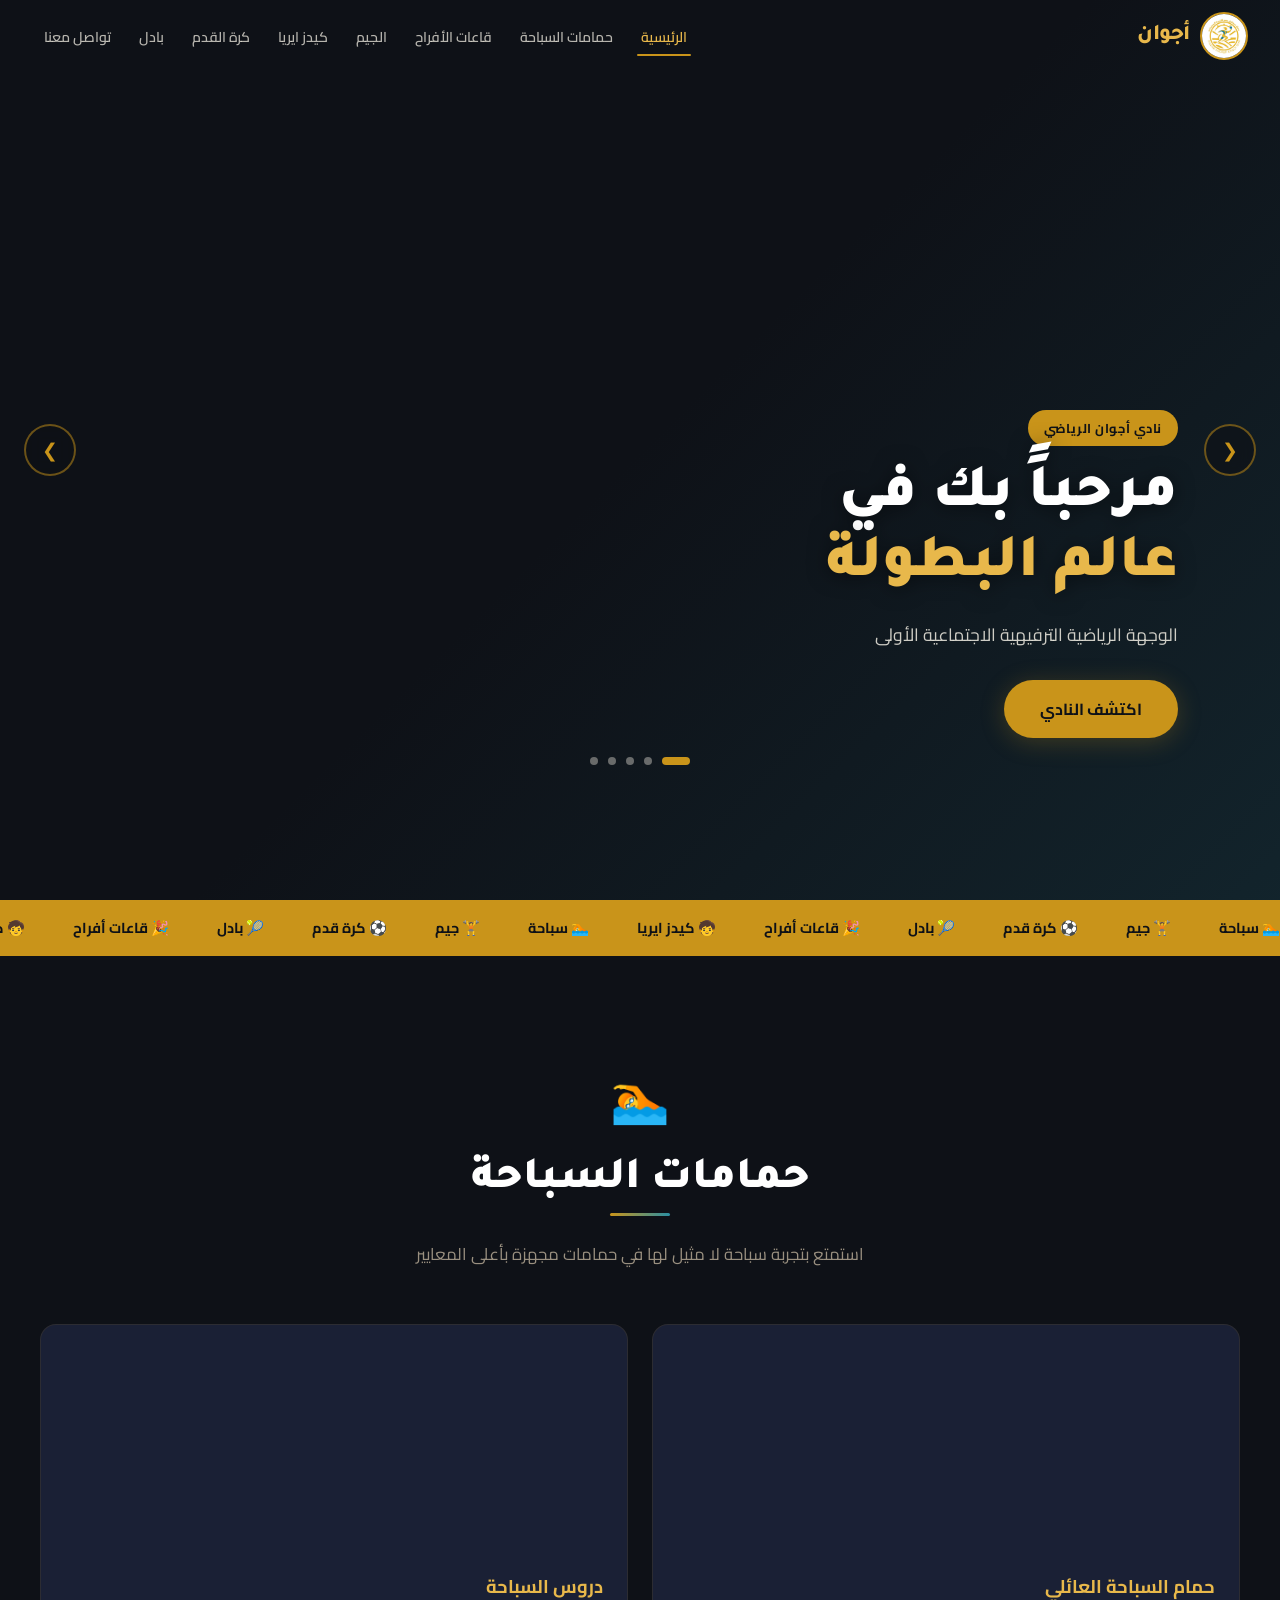
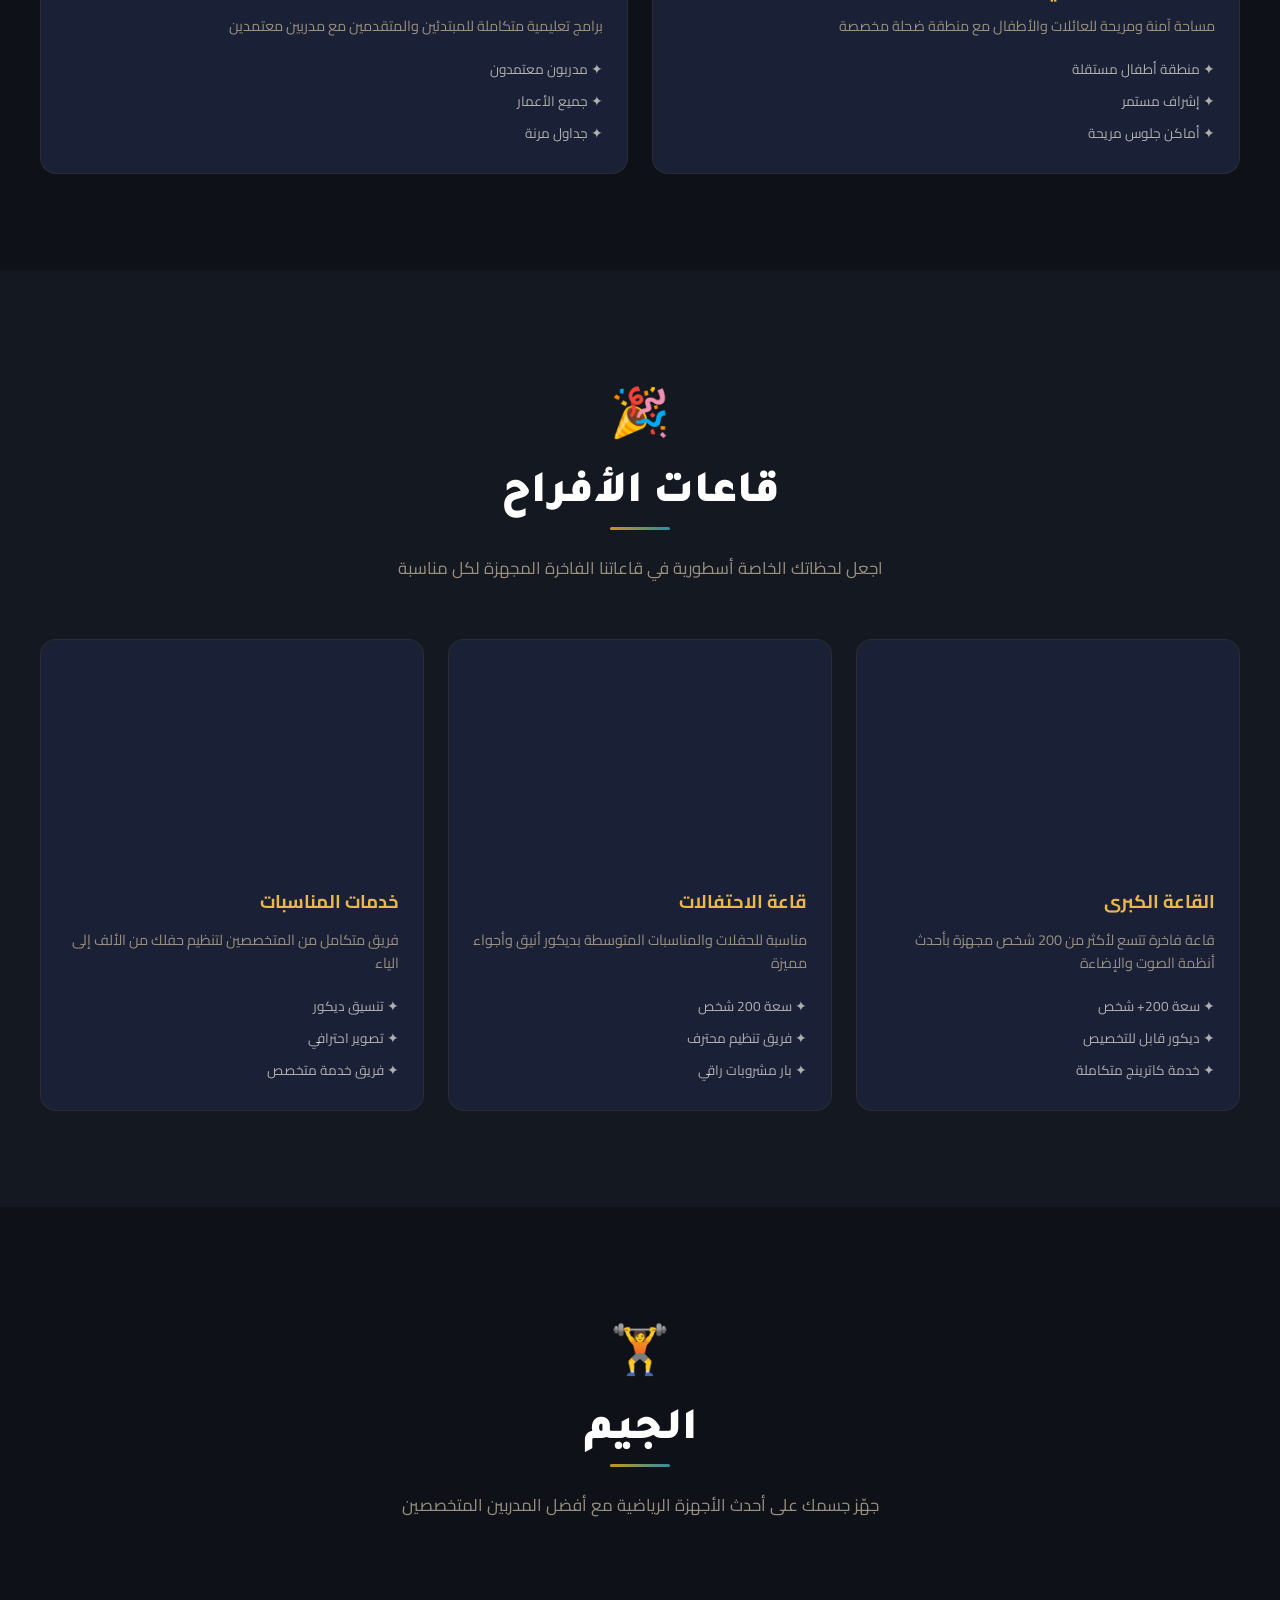
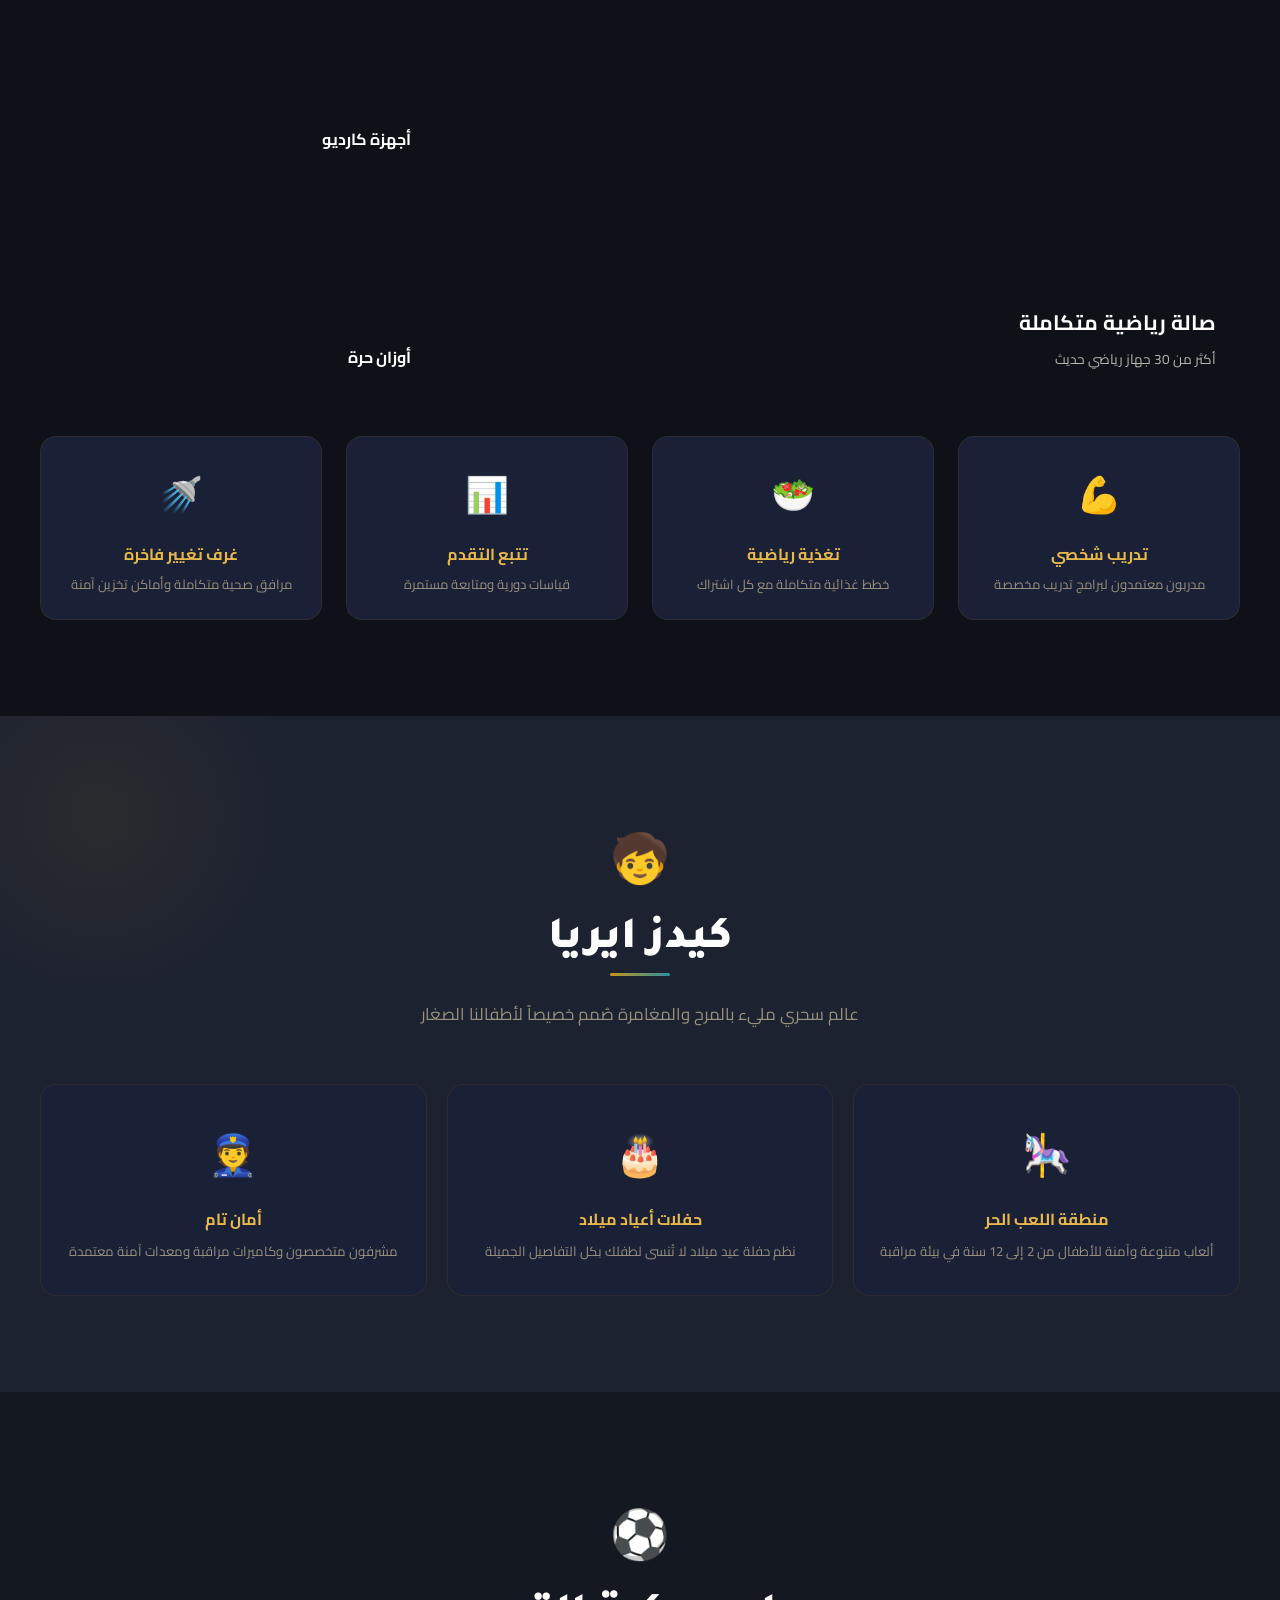
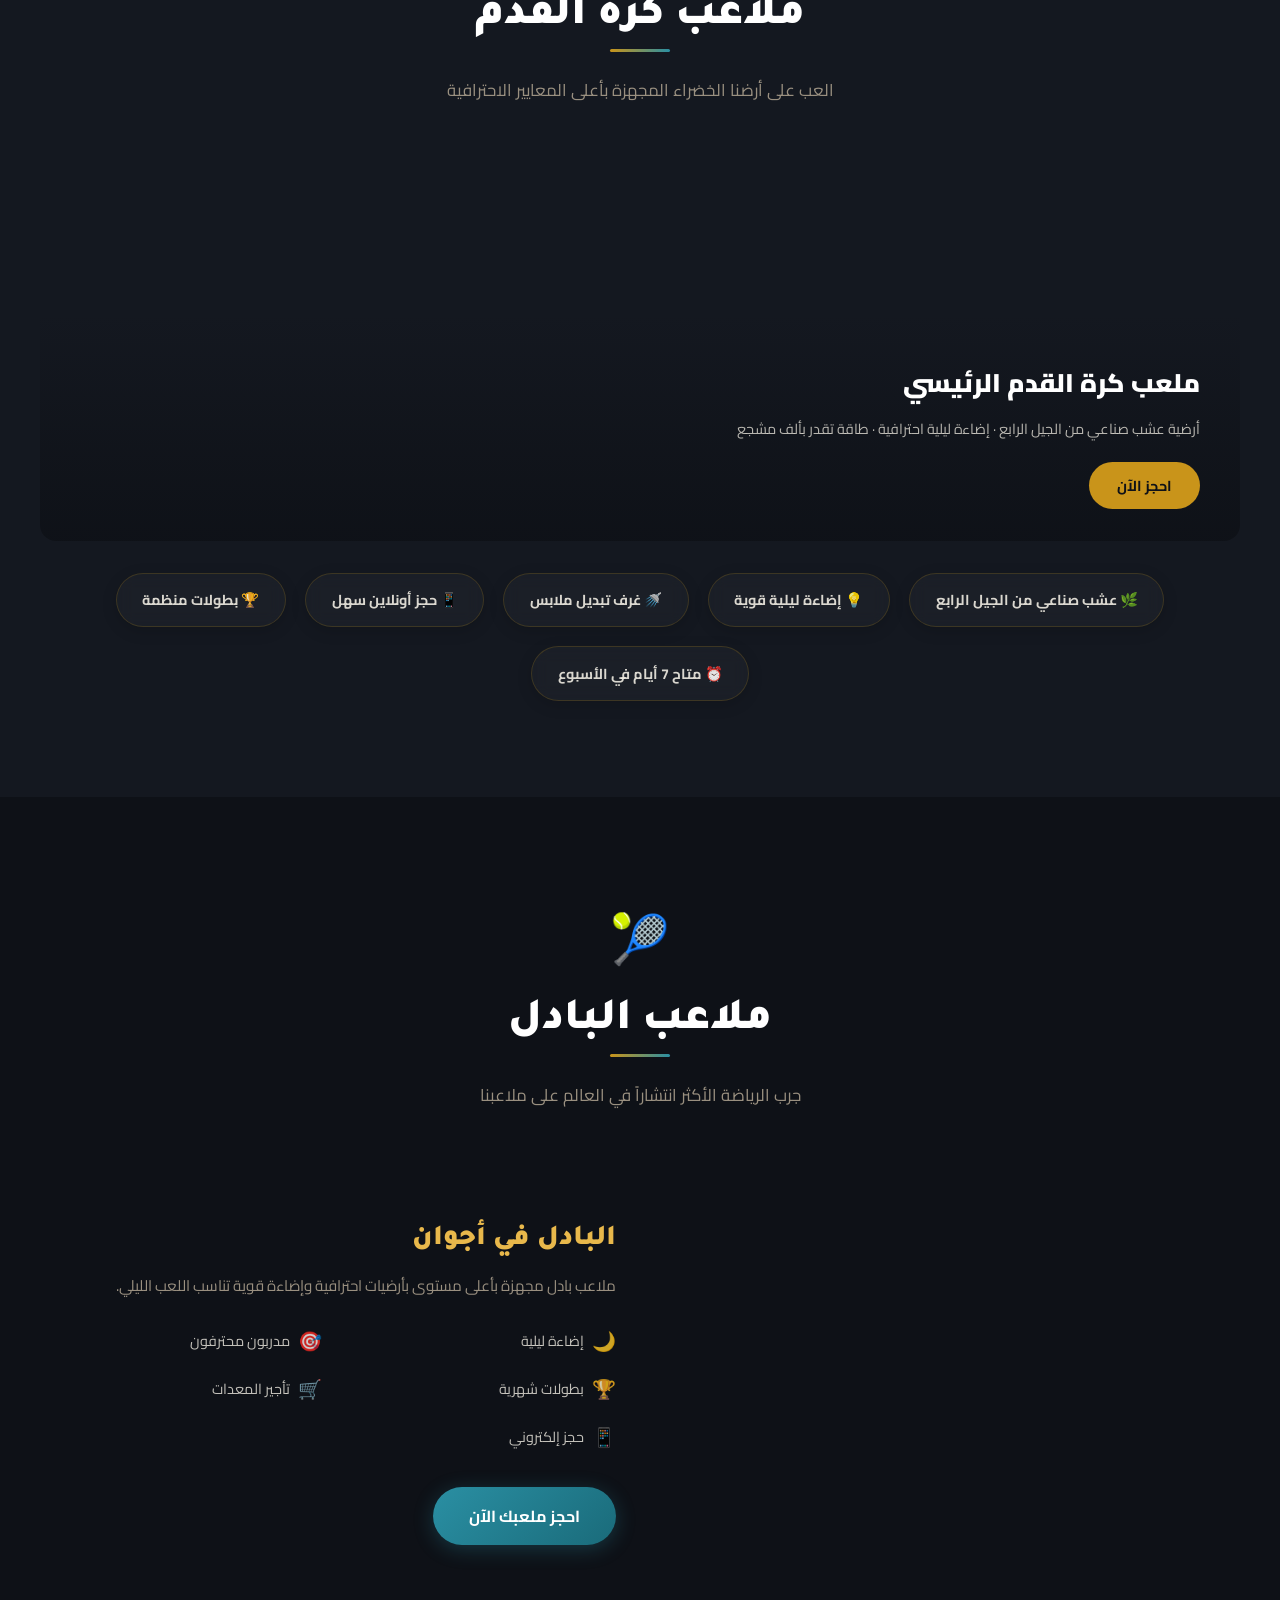
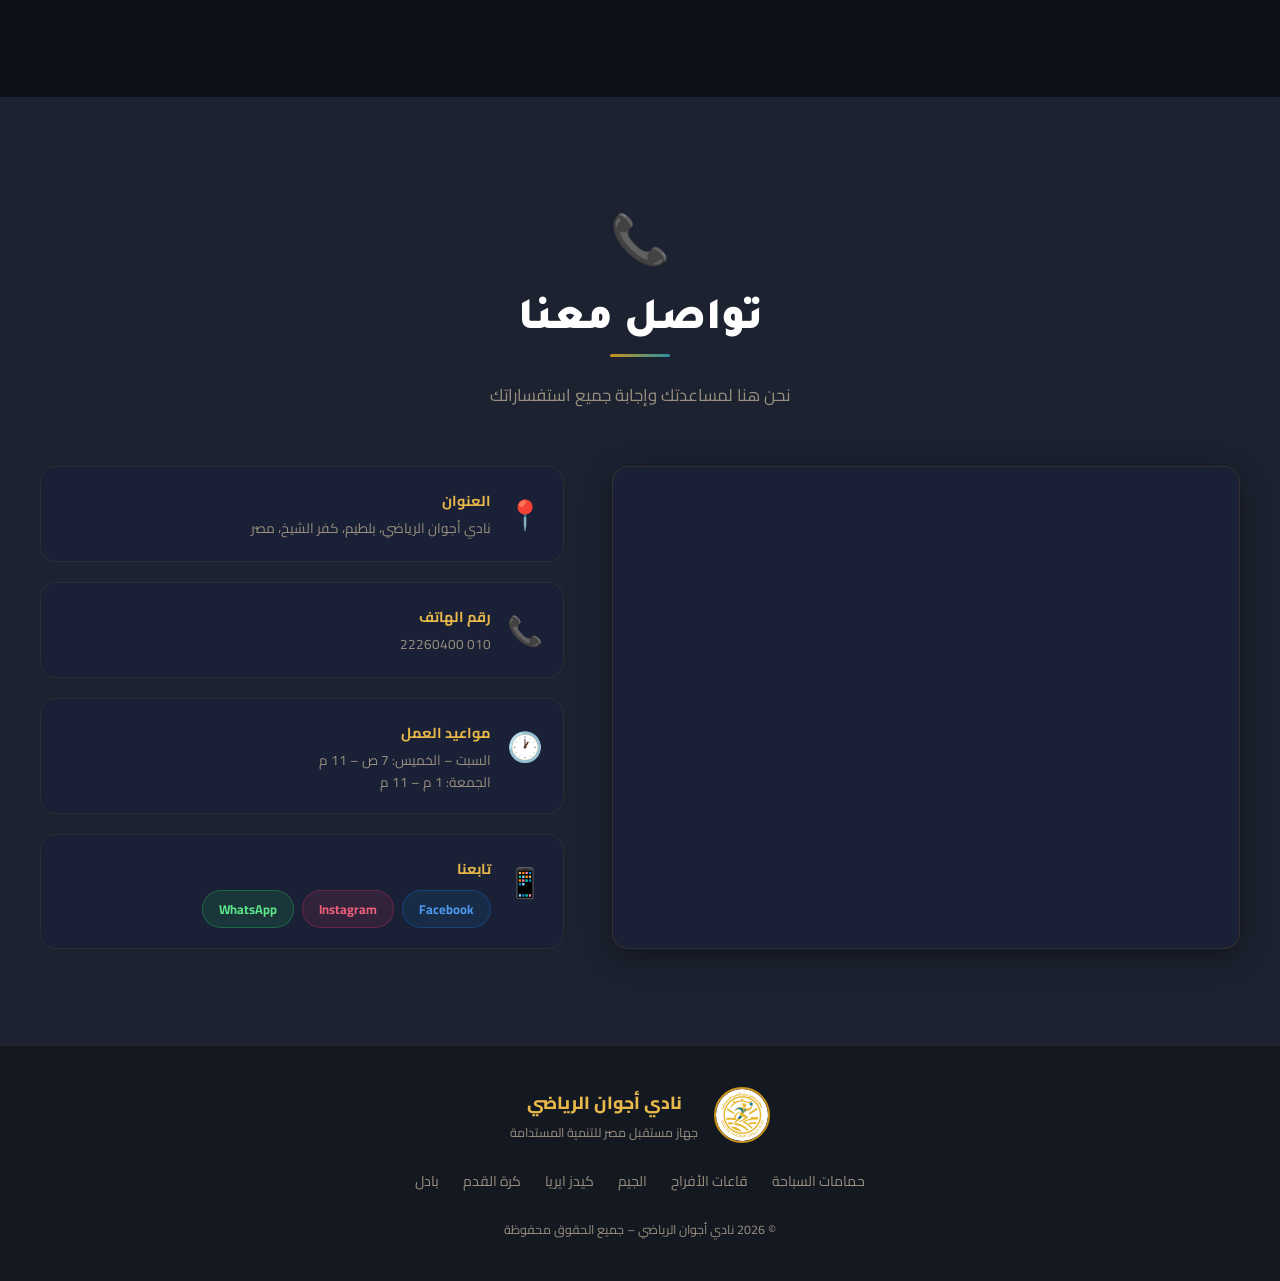
==== commit 5e5ea3e2: "Add files via upload" ====
--- a/index.html
+++ b/index.html
@@ -4,18 +4,19 @@
   <meta charset="UTF-8" />
   <meta name="viewport" content="width=device-width, initial-scale=1.0" />
   <title>نادي أجوان الرياضي</title>
+  <link rel="stylesheet" href="root.css" />
   <link rel="stylesheet" href="style.css" />
   <link rel="preconnect" href="https://fonts.googleapis.com" />
   <link rel="preconnect" href="https://fonts.gstatic.com" crossorigin />
+  <link rel="icon" href="img/logo-modified.png">
   <link href="https://fonts.googleapis.com/css2?family=Cairo:wght@300;400;600;700;900&family=Tajawal:wght@300;400;500;700;800&display=swap" rel="stylesheet" />
 </head>
 <body>
 
-  <!-- ========== NAVBAR ========== -->
   <nav class="navbar" id="navbar">
     <div class="nav-container">
       <a href="#home" class="nav-logo">
-        <img src="logo.jpeg" alt="نادي أجوان" class="logo-img" />
+        <img src="img/logo.jpeg" alt="نادي أجوان" class="logo-img" />
         <span class="logo-text">أجوان</span>
       </a>
 
@@ -36,7 +37,6 @@
     </div>
   </nav>
 
-  <!-- ========== HERO SLIDER ========== -->
   <section class="hero" id="home">
     <div class="slider-track" id="sliderTrack">
       <div class="slide active" style="background-image: url('https://images.unsplash.com/photo-1574629810360-7efbbe195018?w=1600&q=80')">
@@ -86,7 +86,6 @@
       </div>
     </div>
 
-    <!-- Slider Controls -->
     <button class="slider-btn prev" id="sliderPrev">&#10094;</button>
     <button class="slider-btn next" id="sliderNext">&#10095;</button>
 
@@ -99,7 +98,6 @@
     </div>
   </section>
 
-  <!-- ========== ABOUT STRIP ========== -->
   <div class="about-strip">
     <div class="about-strip-inner">
       <span>🏊 سباحة</span><span>🏋️ جيم</span><span>⚽ كرة قدم</span>
@@ -109,7 +107,6 @@
     </div>
   </div>
 
-  <!-- ========== POOL SECTION ========== -->
   <section class="section" id="pool">
     <div class="section-inner">
       <div class="section-header">
@@ -136,7 +133,7 @@
             <h3>دروس السباحة</h3>
             <p>برامج تعليمية متكاملة للمبتدئين والمتقدمين مع مدربين معتمدين</p>
             <ul class="feature-list">
-              <li>✦ مدربون معتمدون دولياً</li>
+              <li>✦ مدربون معتمدون</li>
               <li>✦ جميع الأعمار</li>
               <li>✦ جداول مرنة</li>
             </ul>
@@ -146,7 +143,6 @@
     </div>
   </section>
 
-  <!-- ========== HALLS SECTION ========== -->
   <section class="section section-dark" id="halls">
     <div class="section-inner">
       <div class="section-header">
@@ -195,13 +191,12 @@
     </div>
   </section>
 
-  <!-- ========== GYM SECTION ========== -->
   <section class="section" id="gym">
     <div class="section-inner">
       <div class="section-header">
         <div class="section-icon">🏋️</div>
         <h2 class="section-title">الجيم</h2>
-        <p class="section-sub">جهز جسمك على أحدث الأجهزة الرياضية مع أفضل المدربين المتخصصين</p>
+        <p class="section-sub">جهّز جسمك على أحدث الأجهزة الرياضية مع أفضل المدربين المتخصصين</p>
       </div>
       <div class="gym-layout reveal">
         <div class="gym-feature-big" style="background-image:url('https://images.unsplash.com/photo-1571902943202-507ec2618e8f?w=900&q=80')">
@@ -228,7 +223,6 @@
     </div>
   </section>
 
-  <!-- ========== KIDS AREA SECTION ========== -->
   <section class="section kids-section" id="kids">
     <div class="kids-bg-decor"></div>
     <div class="section-inner">
@@ -260,7 +254,6 @@
     </div>
   </section>
 
-  <!-- ========== FOOTBALL SECTION ========== -->
   <section class="section section-dark" id="football">
     <div class="section-inner">
       <div class="section-header">
@@ -290,7 +283,6 @@
     </div>
   </section>
 
-  <!-- ========== PADEL SECTION ========== -->
   <section class="section" id="padel">
     <div class="section-inner">
       <div class="section-header">
@@ -322,7 +314,6 @@
     </div>
   </section>
 
-  <!-- ========== CONTACT SECTION ========== -->
   <section class="section contact-section" id="contact">
     <div class="section-inner">
       <div class="section-header">
@@ -331,36 +322,10 @@
         <p class="section-sub">نحن هنا لمساعدتك وإجابة جميع استفساراتك</p>
       </div>
       <div class="contact-layout">
-        <div class="contact-form reveal">
-          <h3>أرسل رسالة</h3>
-          <div class="form-group">
-            <label>الاسم الكامل</label>
-            <input type="text" placeholder="أدخل اسمك الكامل" class="form-input" />
-          </div>
-          <div class="form-group">
-            <label>رقم الهاتف</label>
-            <input type="tel" placeholder="01xxxxxxxxx" class="form-input" />
-          </div>
-          <div class="form-group">
-            <label>الخدمة المطلوبة</label>
-            <select class="form-input">
-              <option>اختر الخدمة</option>
-              <option>حمامات السباحة</option>
-              <option>قاعات الأفراح</option>
-              <option>الجيم</option>
-              <option>كيدز ايريا</option>
-              <option>كرة القدم</option>
-              <option>بادل</option>
-              <option>عضوية النادي</option>
-            </select>
-          </div>
-          <div class="form-group">
-            <label>رسالتك</label>
-            <textarea placeholder="اكتب رسالتك هنا..." class="form-input form-textarea" rows="4"></textarea>
-          </div>
-          <button class="submit-btn" id="submitBtn">إرسال الرسالة</button>
-          <div class="form-success" id="formSuccess">✅ تم إرسال رسالتك بنجاح! سنتواصل معك قريباً.</div>
-        </div>
+        <div class="map-container reveal">
+       <iframe src="https://www.google.com/maps/embed?pb=!1m18!1m12!1m3!1d574.0492412257051!2d31.07929788413723!3d31.556691030839513!2m3!1f0!2f0!3f0!3m2!1i1024!2i768!4f13.1!3m3!1m2!1s0x14f73d0050112f8f%3A0xb15d7419d43137dc!2z2YbYp9iv2Yog2KfYrNmI2KfZhg!5e1!3m2!1sen!2seg!4v1779543162619!5m2!1sen!2seg" width="600" height="450" style="border:0;" allowfullscreen="" loading="lazy" referrerpolicy="no-referrer-when-downgrade" width="100%" height="100%" style="border:0;" allowfullscreen="" loading="lazy"></iframe>
+        </div>
+
         <div class="contact-info reveal">
           <div class="info-card">
             <div class="info-icon">📍</div>
@@ -399,11 +364,10 @@
     </div>
   </section>
 
-  <!-- ========== FOOTER ========== -->
   <footer class="footer">
     <div class="footer-inner">
       <div class="footer-logo">
-        <img src="logo.jpeg" alt="أجوان" class="footer-logo-img" />
+        <img src="img/logo-modified.png" alt="أجوان" class="footer-logo-img" />
         <div>
           <h3>نادي أجوان الرياضي</h3>
           <p>جهاز مستقبل مصر للتنمية المستدامة</p>
@@ -424,4 +388,4 @@
   <script src="images.js"></script>
   <script src="script.js"></script>
 </body>
-</html>
+</html>
--- a/root.css
+++ b/root.css
@@ -0,0 +1,25 @@
+/* ============================================
+   نادي أجوان الرياضي - ملف التصميم
+   ألوان النادي: ذهبي #C9941A  |  تركواز #2A8FA3
+   ============================================ */
+
+:root {
+  --gold: #C9941A;
+  --gold-light: #E8B84B;
+  --gold-dark: #A07010;
+  --teal: #2A8FA3;
+  --teal-light: #3DB5CC;
+  --teal-dark: #1A6B7A;
+  --dark: #0E1117;
+  --dark-2: #141820;
+  --dark-3: #1C2230;
+  --dark-card: #1A2035;
+  --text: #F0ECE2;
+  --text-muted: #9A9080;
+  --white: #FFFFFF;
+  --radius: 16px;
+  --radius-sm: 8px;
+  --shadow: 0 8px 32px rgba(0,0,0,0.4);
+  --shadow-gold: 0 4px 24px rgba(201,148,26,0.25);
+  --transition: 0.35s cubic-bezier(0.4,0,0.2,1);
+}
--- a/style.css
+++ b/style.css
@@ -1,29 +1,3 @@
-/* ============================================
-   نادي أجوان الرياضي - ملف التصميم
-   ألوان النادي: ذهبي #C9941A  |  تركواز #2A8FA3
-   ============================================ */
-
-:root {
-  --gold: #C9941A;
-  --gold-light: #E8B84B;
-  --gold-dark: #A07010;
-  --teal: #2A8FA3;
-  --teal-light: #3DB5CC;
-  --teal-dark: #1A6B7A;
-  --dark: #0E1117;
-  --dark-2: #141820;
-  --dark-3: #1C2230;
-  --dark-card: #1A2035;
-  --text: #F0ECE2;
-  --text-muted: #9A9080;
-  --white: #FFFFFF;
-  --radius: 16px;
-  --radius-sm: 8px;
-  --shadow: 0 8px 32px rgba(0,0,0,0.4);
-  --shadow-gold: 0 4px 24px rgba(201,148,26,0.25);
-  --transition: 0.35s cubic-bezier(0.4,0,0.2,1);
-}
-
 /* ===== RESET & BASE ===== */
 *, *::before, *::after { box-sizing: border-box; margin: 0; padding: 0; }
 
@@ -626,7 +600,6 @@
   transform: translateY(-2px);
 }
 
-
 .mini-field {
   border-radius: var(--radius-sm);
   height: 200px;
@@ -647,29 +620,40 @@
 
 .mini-overlay h4 { font-size: 1rem; font-weight: 700; color: var(--white); }
 
+/* ===== شكل مميزات الملاعب (التصميم الجديد) ===== */
 .field-features {
-  display: grid;
-  grid-template-columns: repeat(6,1fr);
-  gap: 1rem;
-  margin-top: 1rem;
+  display: flex;
+  flex-wrap: wrap;
+  justify-content: center;
+  gap: 1.2rem;
+  margin-top: 2rem;
 }
 
 .ff {
-  background: var(--dark-3);
-  border: 1px solid rgba(42,143,163,0.2);
-  border-radius: var(--radius-sm);
-  padding: 0.9rem;
+  background: rgba(255, 255, 255, 0.03); /* خلفية شفافة خفيفة جداً */
+  backdrop-filter: blur(8px); /* تأثير الإزاز */
+  border: 1px solid rgba(201, 148, 26, 0.2); /* تحديد خفيف بلون دهبي يتماشى مع اللوجو */
+  border-radius: 50px; /* شكل الكبسولة الناعم */
+  padding: 0.8rem 1.6rem;
+  display: flex;
+  align-items: center;
+  justify-content: center;
+  gap: 8px; /* مسافة بسيطة بين الأيقونة والنص */
   text-align: center;
-  font-size: 0.82rem;
-  font-weight: 600;
-  color: rgba(240,236,226,0.8);
-  transition: all var(--transition);
+  font-size: 0.9rem;
+  font-weight: 700;
+  color: rgba(240, 236, 226, 0.9);
+  box-shadow: 0 4px 15px rgba(0, 0, 0, 0.15); /* ضل خفيف يدي عمق */
+  transition: all 0.3s cubic-bezier(0.25, 0.8, 0.25, 1); /* حركة ناعمة جداً */
+  cursor: default;
 }
 
 .ff:hover {
-  border-color: var(--teal);
-  color: var(--teal-light);
-  background: rgba(42,143,163,0.08);
+  border-color: var(--gold); /* التحديد ينور دهبي */
+  color: var(--gold-light);
+  background: rgba(201, 148, 26, 0.08); /* الخلفية تاخد لون دهبي خفيف */
+  transform: translateY(-5px); /* تترفع لفوق شوية بنعومة */
+  box-shadow: 0 8px 25px rgba(201, 148, 26, 0.25); /* الضل يوسع وينور */
 }
 
 /* ===== PADEL ===== */
@@ -755,98 +739,38 @@
   box-shadow: 0 8px 30px rgba(42,143,163,0.5);
 }
 
-/* ===== CONTACT ===== */
+/* ===== CONTACT & MAP CONTAINER ===== */
 .contact-section { background: var(--dark-3); }
 
 .contact-layout {
   display: grid;
   grid-template-columns: 1.2fr 1fr;
   gap: 3rem;
-  align-items: start;
-}
-
-.contact-form {
+  align-items: stretch; /* تجعل الخريطة وصندوق المعلومات بنفس الارتفاع تلقائياً */
+}
+
+/* تصميم حاوية الخريطة الجديدة بديل الفورم */
+.map-container {
   background: var(--dark-card);
   border: 1px solid rgba(201,148,26,0.15);
   border-radius: var(--radius);
-  padding: 2.5rem;
-}
-
-.contact-form h3 {
-  font-size: 1.4rem;
-  font-weight: 700;
-  color: var(--gold-light);
-  margin-bottom: 1.5rem;
-}
-
-.form-group { margin-bottom: 1.2rem; }
-
-.form-group label {
+  overflow: hidden;
+  min-height: 400px;
+  box-shadow: var(--shadow);
+  transition: border-color var(--transition), box-shadow var(--transition);
+}
+
+.map-container:hover {
+  border-color: var(--gold);
+  box-shadow: var(--shadow-gold);
+}
+
+/* فلتر لوضع الـ Dark Mode الخفيف على الخريطة لتليق بألوان النادي */
+.map-container iframe {
   display: block;
-  font-size: 0.88rem;
-  font-weight: 600;
-  color: rgba(240,236,226,0.7);
-  margin-bottom: 0.4rem;
-}
-
-.form-input {
   width: 100%;
-  padding: 12px 16px;
-  background: rgba(255,255,255,0.05);
-  border: 1px solid rgba(201,148,26,0.2);
-  border-radius: var(--radius-sm);
-  color: var(--text);
-  font-family: 'Cairo', sans-serif;
-  font-size: 0.9rem;
-  transition: border-color var(--transition), box-shadow var(--transition);
-  outline: none;
-  direction: rtl;
-}
-
-.form-input:focus {
-  border-color: var(--gold);
-  box-shadow: 0 0 0 3px rgba(201,148,26,0.1);
-}
-
-.form-textarea { resize: vertical; min-height: 100px; }
-
-select.form-input option { background: var(--dark-card); color: var(--text); }
-
-.submit-btn {
-  width: 100%;
-  padding: 14px;
-  background: linear-gradient(135deg, var(--gold), var(--gold-dark));
-  color: var(--dark);
-  font-size: 1rem;
-  font-weight: 800;
-  border: none;
-  border-radius: 50px;
-  cursor: pointer;
-  transition: all var(--transition);
-  font-family: 'Cairo', sans-serif;
-  box-shadow: var(--shadow-gold);
-}
-
-.submit-btn:hover {
-  transform: translateY(-2px);
-  box-shadow: 0 8px 30px rgba(201,148,26,0.4);
-}
-
-.form-success {
-  display: none;
-  margin-top: 1rem;
-  padding: 1rem;
-  background: rgba(42,143,163,0.15);
-  border: 1px solid var(--teal);
-  border-radius: var(--radius-sm);
-  color: var(--teal-light);
-  font-size: 0.9rem;
-  text-align: center;
-}
-
-.form-success.show { display: block; animation: fadeIn 0.3s ease; }
-
-@keyframes fadeIn { from { opacity:0; } to { opacity:1; } }
+  height: 100%;
+}
 
 .contact-info { display: flex; flex-direction: column; gap: 1.25rem; }
 
@@ -891,8 +815,8 @@
   transition: all var(--transition);
 }
 
-.social-btn.facebook { background: rgba(24,119,242,0.15); color: #4e9af1; border: 1px solid rgba(24,119,242,0.3); }
-.social-btn.instagram { background: rgba(225,48,108,0.12); color: #f0607a; border: 1px solid rgba(225,48,108,0.3); }
+.social-btn.facebook { background: rgba(14, 112, 177, 0.15); color: #4e9af1; border: 1px solid rgba(24,119,242,0.3); }
+.social-btn.instagram { background: rgba(225, 48, 101, 0.12); color: #f0607a; border: 1px solid rgba(225,48,108,0.3); }
 .social-btn.whatsapp { background: rgba(37,211,102,0.12); color: #5de88a; border: 1px solid rgba(37,211,102,0.3); }
 
 .social-btn:hover { transform: translateY(-2px); filter: brightness(1.2); }
@@ -1001,7 +925,6 @@
 
   .slide-content { right: 5%; bottom: 20%; }
 
-
   .cards-grid { grid-template-columns: 1fr; }
   .gym-layout { grid-template-columns: 1fr; height: auto; }
   .gym-features-side { flex-direction: row; height: 140px; }
@@ -1009,6 +932,7 @@
   .kids-grid { grid-template-columns: 1fr 1fr; }
   .field-features { grid-template-columns: repeat(2,1fr); }
   .contact-layout { grid-template-columns: 1fr; }
+  .map-container { min-height: 300px; }
   .slider-btn.prev { right: 12px; }
   .slider-btn.next { left: 12px; }
 }
@@ -1018,4 +942,4 @@
   .field-features { grid-template-columns: 1fr 1fr; }
   .gym-perks { grid-template-columns: 1fr; }
   .section { padding: 4rem 1rem; }
-}
+}
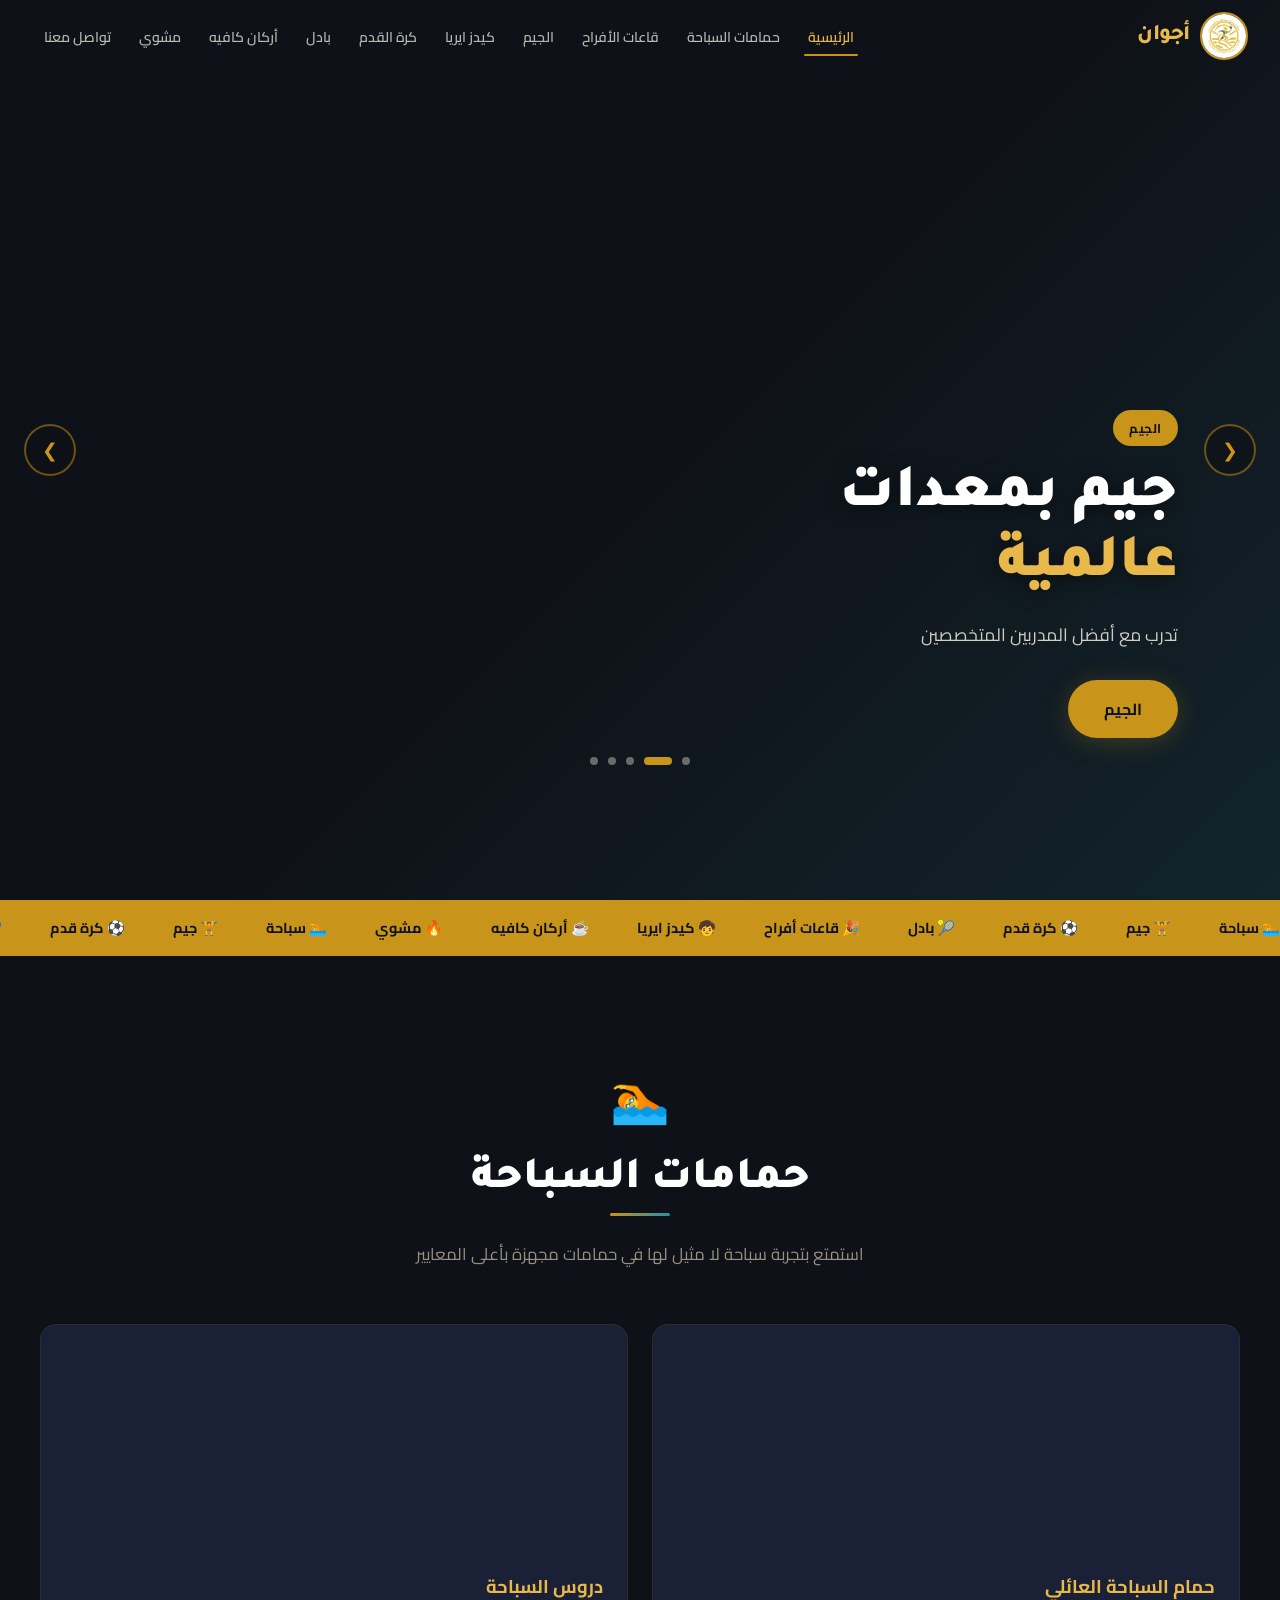
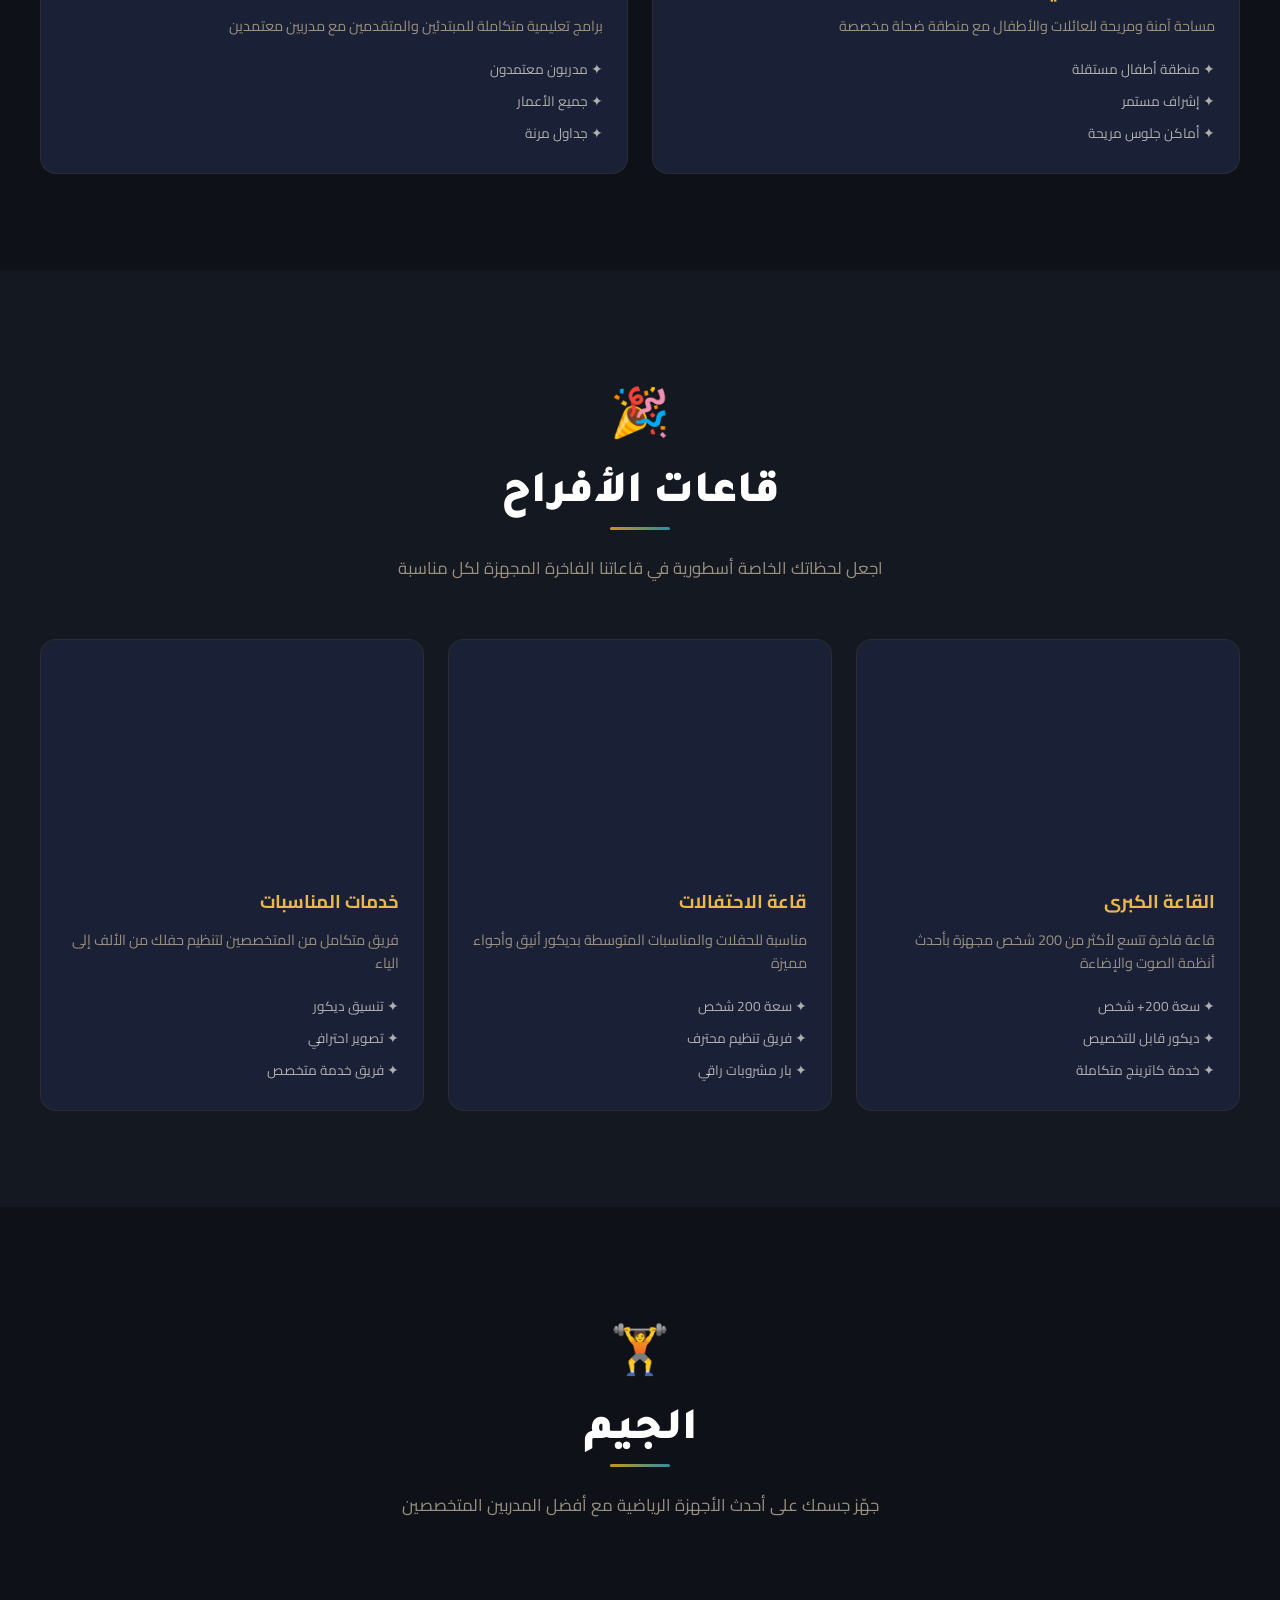
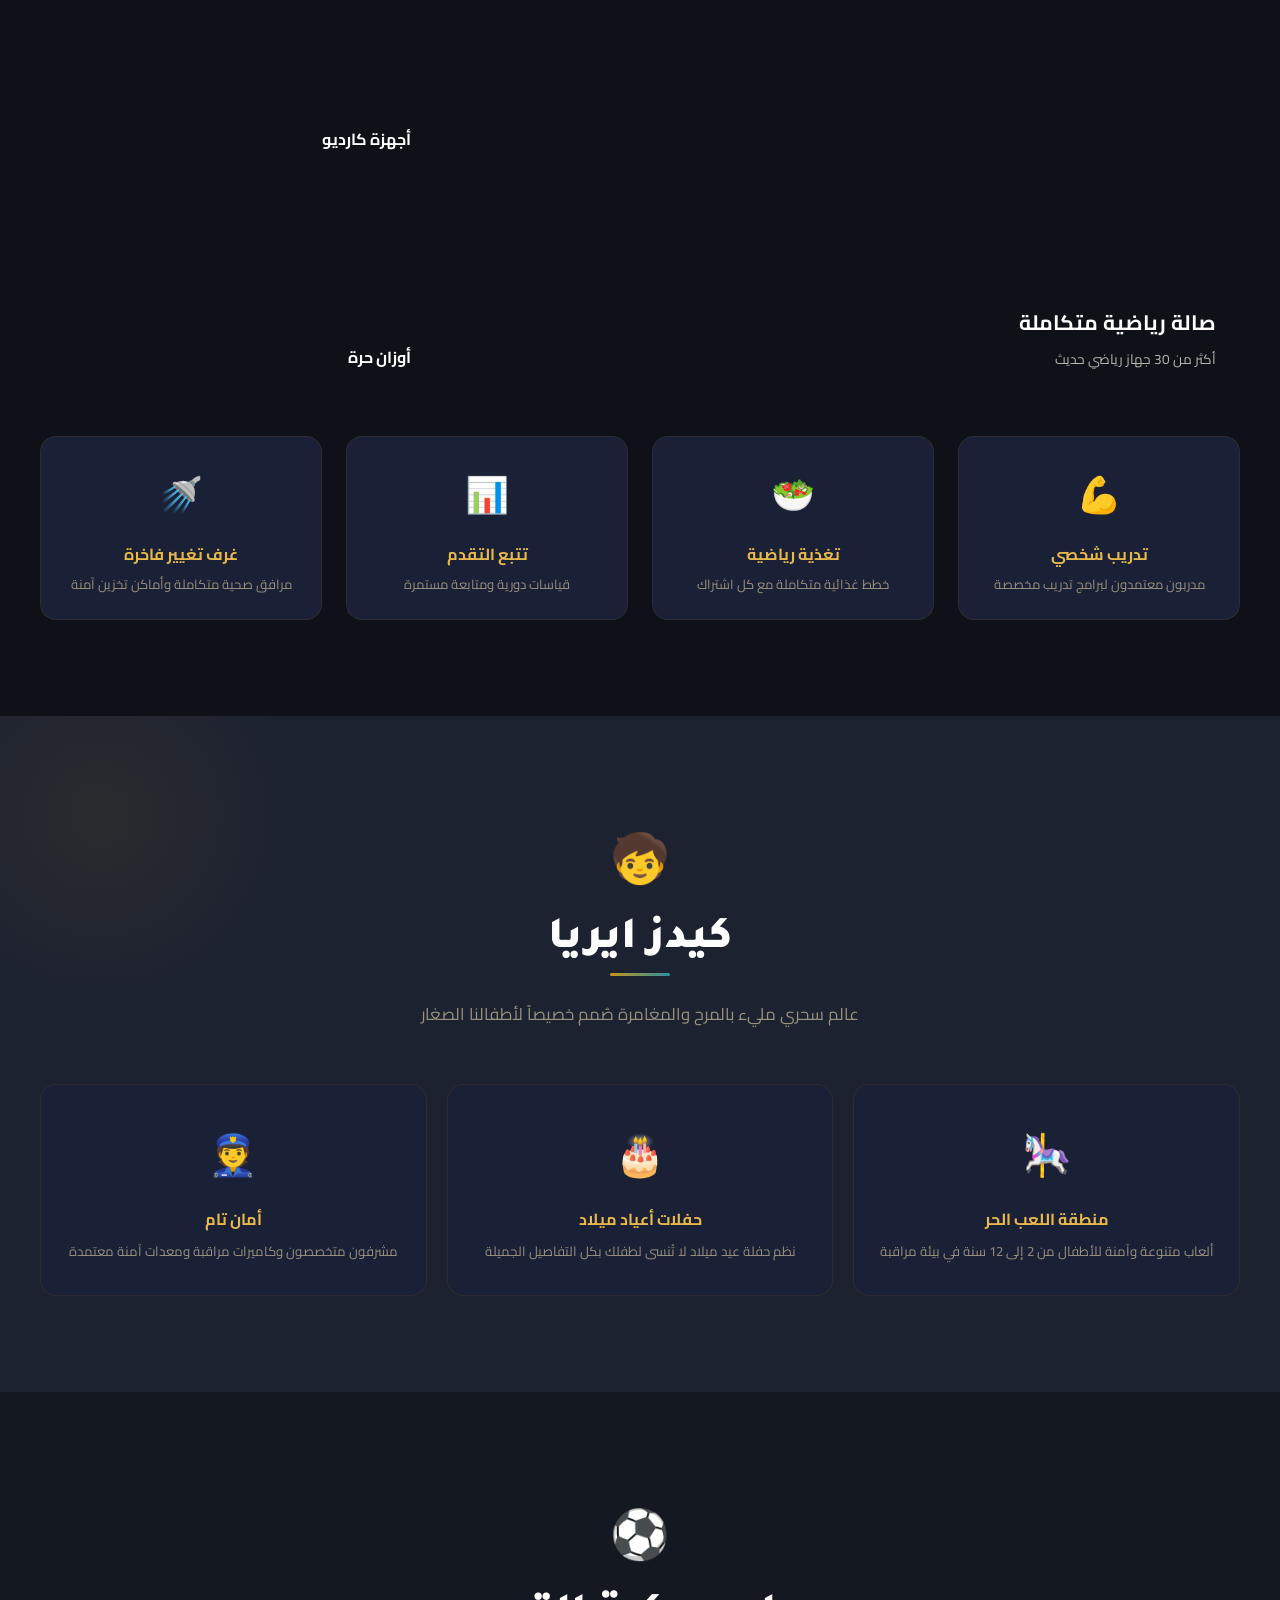
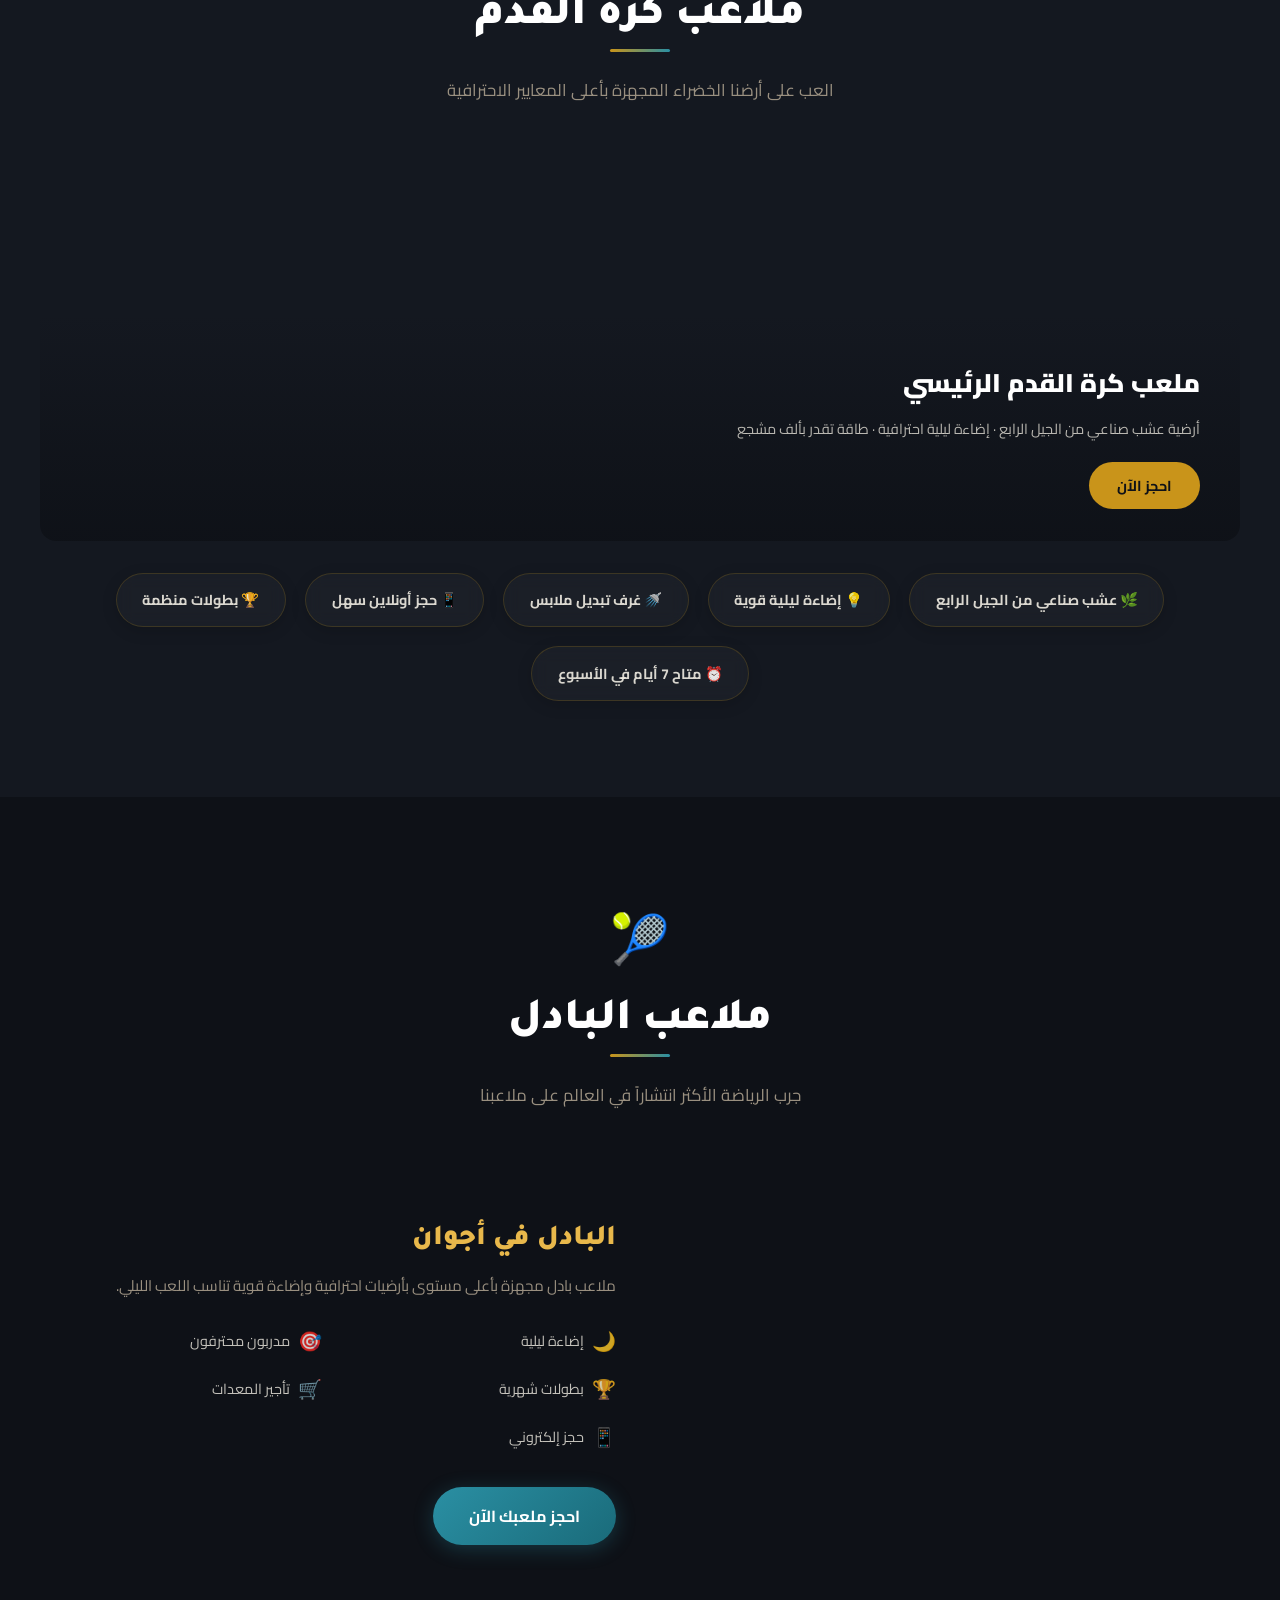
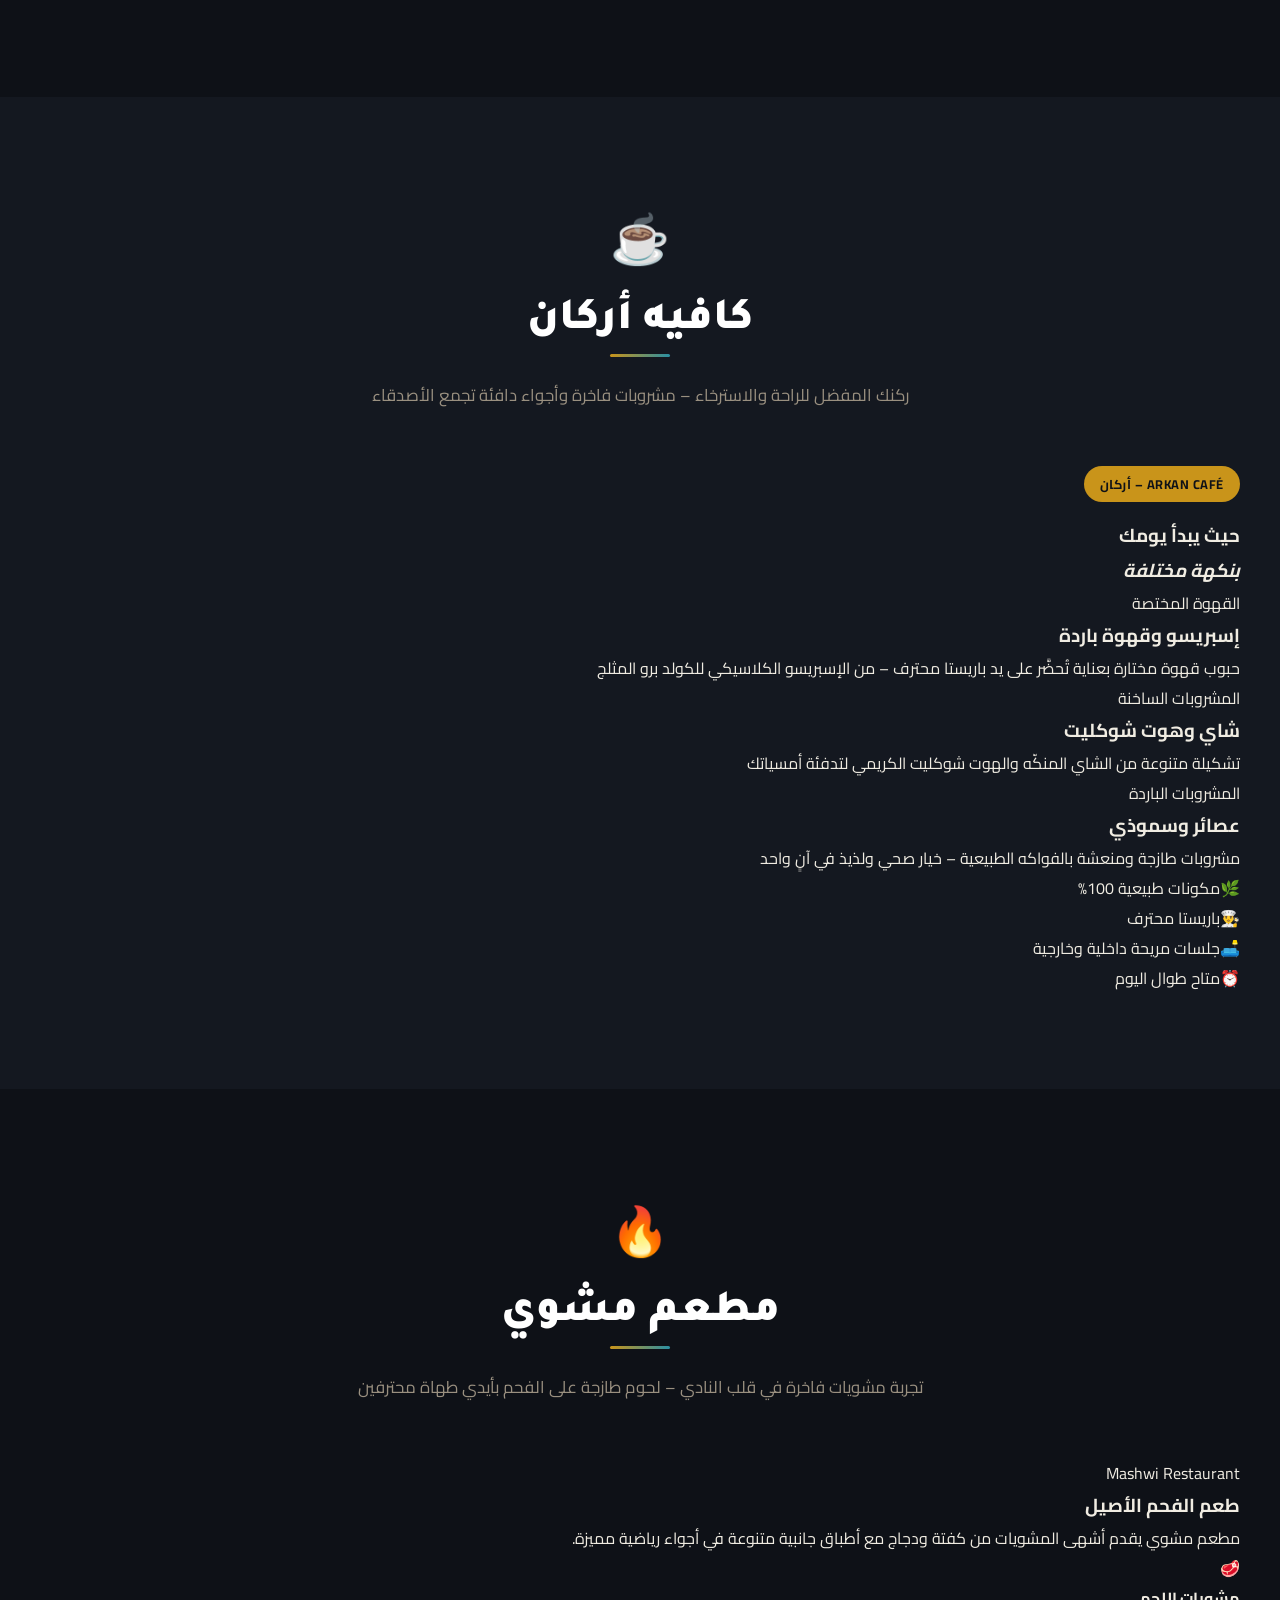
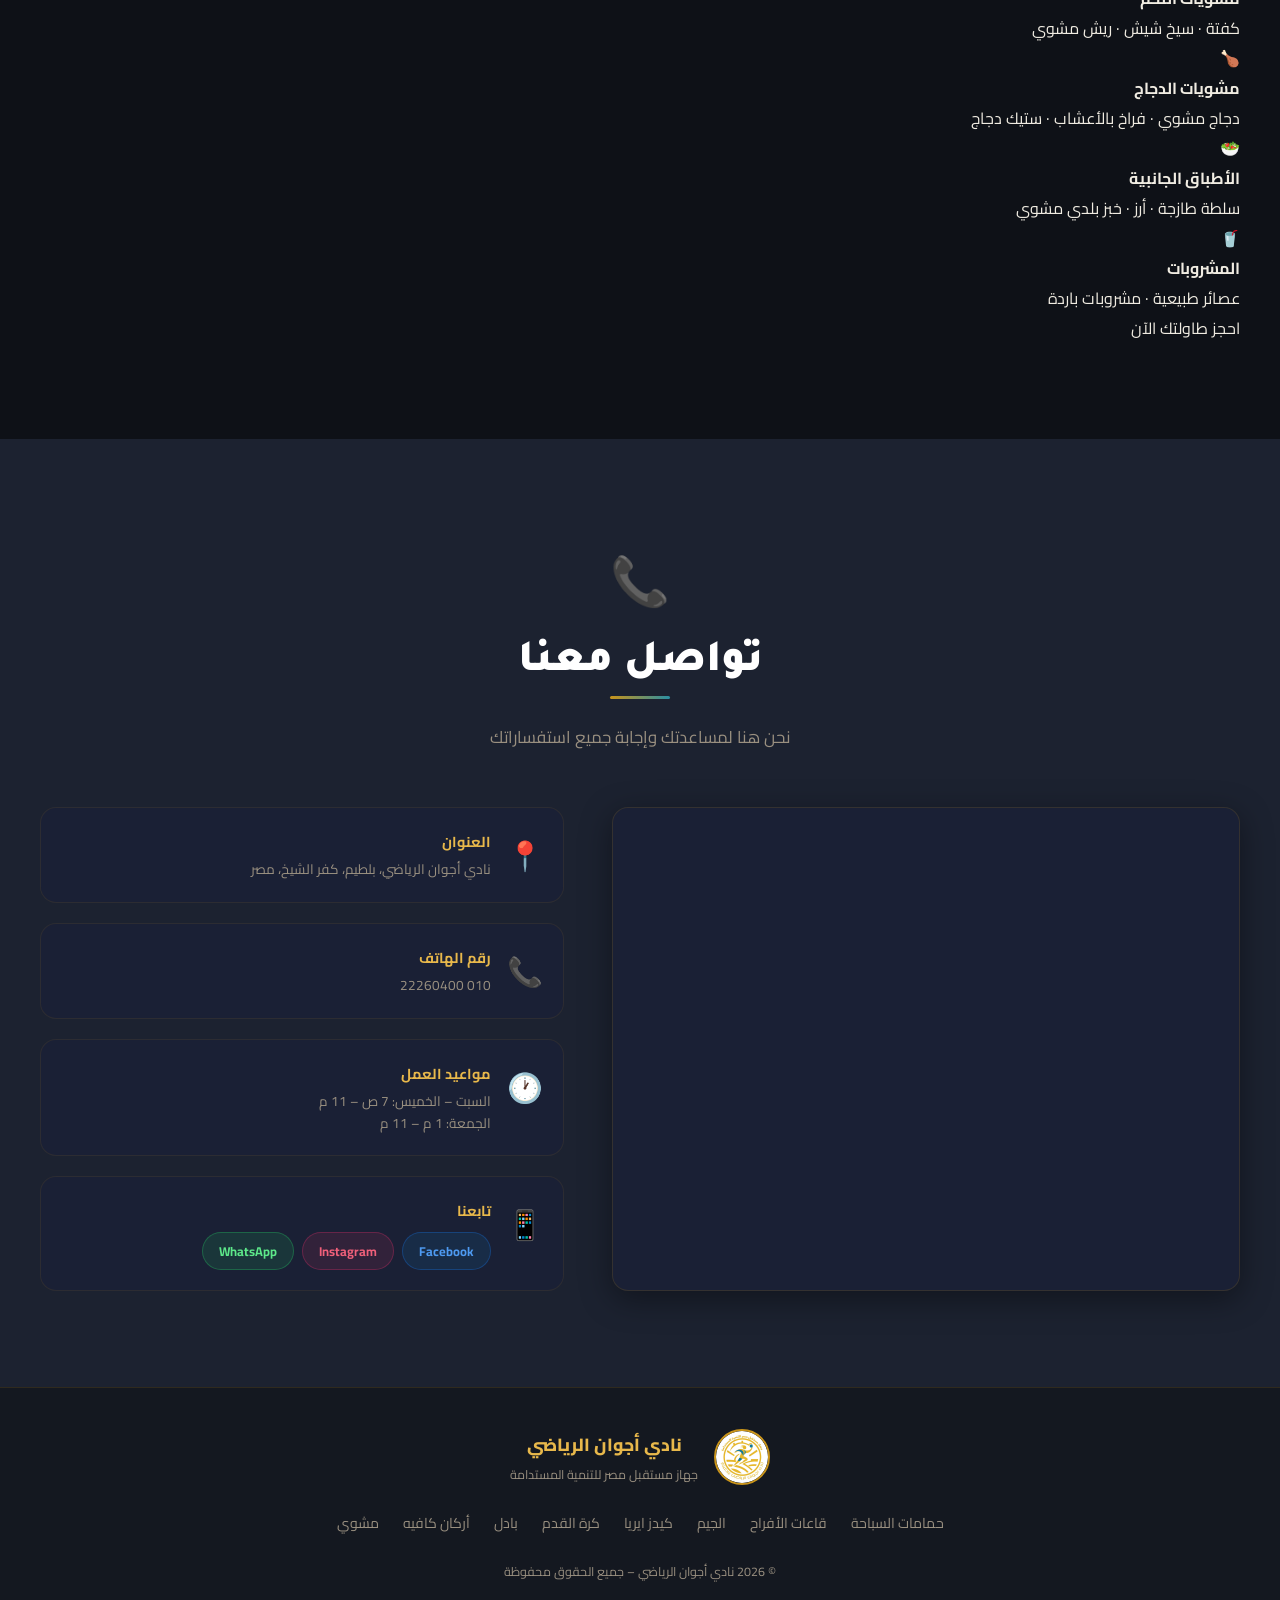
==== commit c0365e01: "Add cafe and restaurant sections to index.html" ====
--- a/index.html
+++ b/index.html
@@ -32,6 +32,8 @@
         <li><a href="#kids" class="nav-link" data-section="kids">كيدز ايريا</a></li>
         <li><a href="#football" class="nav-link" data-section="football">كرة القدم</a></li>
         <li><a href="#padel" class="nav-link" data-section="padel">بادل</a></li>
+        <li><a href="#cafe" class="nav-link" data-section="cafe">أركان كافيه</a></li>
+        <li><a href="#restaurant" class="nav-link" data-section="restaurant">مشوي</a></li>
         <li><a href="#contact" class="nav-link" data-section="contact">تواصل معنا</a></li>
       </ul>
     </div>
@@ -101,9 +103,9 @@
   <div class="about-strip">
     <div class="about-strip-inner">
       <span>🏊 سباحة</span><span>🏋️ جيم</span><span>⚽ كرة قدم</span>
-      <span>🎾 بادل</span><span>🎉 قاعات أفراح</span><span>🧒 كيدز ايريا</span>
+      <span>🎾 بادل</span><span>🎉 قاعات أفراح</span><span>🧒 كيدز ايريا</span><span>☕ أركان كافيه</span><span>🔥 مشوي</span>
       <span>🏊 سباحة</span><span>🏋️ جيم</span><span>⚽ كرة قدم</span>
-      <span>🎾 بادل</span><span>🎉 قاعات أفراح</span><span>🧒 كيدز ايريا</span>
+      <span>🎾 بادل</span><span>🎉 قاعات أفراح</span><span>🧒 كيدز ايريا</span><span>☕ أركان كافيه</span><span>🔥 مشوي</span>
     </div>
   </div>
 
@@ -314,6 +316,117 @@
     </div>
   </section>
 
+  <!-- ===== كافيه أركان ===== -->
+  <section class="section section-dark" id="cafe">
+    <div class="section-inner">
+      <div class="section-header">
+        <div class="section-icon">☕</div>
+        <h2 class="section-title">كافيه أركان</h2>
+        <p class="section-sub">ركنك المفضل للراحة والاسترخاء – مشروبات فاخرة وأجواء دافئة تجمع الأصدقاء</p>
+      </div>
+
+      <div class="cafe-hero reveal" style="background-image:url('https://images.unsplash.com/photo-1501339847302-ac426a4a7cbb?w=1400&q=80')">
+        <div class="cafe-hero-overlay">
+          <div class="cafe-hero-text">
+            <span class="slide-badge">Arkan Café – أركان</span>
+            <h3>حيث يبدأ يومك<br/><em>بنكهة مختلفة</em></h3>
+          </div>
+        </div>
+      </div>
+
+      <div class="cafe-menu-grid">
+        <div class="cafe-menu-card reveal">
+          <div class="cafe-menu-img" style="background-image:url('https://images.unsplash.com/photo-1509042239860-f550ce710b93?w=600&q=80')"></div>
+          <div class="cafe-menu-body">
+            <div class="cafe-menu-tag">القهوة المختصة</div>
+            <h3>إسبريسو وقهوة باردة</h3>
+            <p>حبوب قهوة مختارة بعناية تُحضَّر على يد باريستا محترف – من الإسبريسو الكلاسيكي للكولد برو المثلج</p>
+          </div>
+        </div>
+        <div class="cafe-menu-card reveal">
+          <div class="cafe-menu-img" style="background-image:url('https://images.unsplash.com/photo-1576424453792-6f5a22a73d08?q=80&w=464&auto=format&fit=crop')"></div>
+          <div class="cafe-menu-body">
+            <div class="cafe-menu-tag">المشروبات الساخنة</div>
+            <h3>شاي وهوت شوكليت</h3>
+            <p>تشكيلة متنوعة من الشاي المنكّه والهوت شوكليت الكريمي لتدفئة أمسياتك</p>
+          </div>
+        </div>
+        <div class="cafe-menu-card reveal">
+          <div class="cafe-menu-img" style="background-image:url('https://images.unsplash.com/photo-1762631178352-f7ae732b42c4?q=80&w=870&auto=format&fit=crop')"></div>
+          <div class="cafe-menu-body">
+            <div class="cafe-menu-tag">المشروبات الباردة</div>
+            <h3>عصائر وسموذي</h3>
+            <p>مشروبات طازجة ومنعشة بالفواكه الطبيعية – خيار صحي ولذيذ في آنٍ واحد</p>
+          </div>
+        </div>
+      </div>
+
+      <div class="cafe-perks">
+        <div class="cafe-perk reveal"><span class="cafe-perk-icon">🌿</span><span>مكونات طبيعية 100%</span></div>
+        <div class="cafe-perk reveal"><span class="cafe-perk-icon">👨‍🍳</span><span>باريستا محترف</span></div>
+        <div class="cafe-perk reveal"><span class="cafe-perk-icon">🛋️</span><span>جلسات مريحة داخلية وخارجية</span></div>
+        <div class="cafe-perk reveal"><span class="cafe-perk-icon">⏰</span><span>متاح طوال اليوم</span></div>
+      </div>
+    </div>
+  </section>
+
+  <!-- ===== مطعم مشوي ===== -->
+  <section class="section" id="restaurant">
+    <div class="section-inner">
+      <div class="section-header">
+        <div class="section-icon">🔥</div>
+        <h2 class="section-title">مطعم مشوي</h2>
+        <p class="section-sub">تجربة مشويات فاخرة في قلب النادي – لحوم طازجة على الفحم بأيدي طهاة محترفين</p>
+      </div>
+
+      <div class="resto-layout">
+        <div class="resto-imgs reveal">
+          <div class="resto-big" style="background-image:url('https://images.unsplash.com/photo-1555939594-58d7cb561ad1?w=900&q=80')"></div>
+          <div class="resto-small-group">
+            <div class="resto-small" style="background-image:url('https://images.unsplash.com/photo-1544025162-d76694265947?w=500&q=80')"></div>
+            <div class="resto-small" style="background-image:url('https://images.unsplash.com/photo-1777891258069-454e66f8bedc?q=80&w=387&auto=format&fit=crop')"></div>
+          </div>
+        </div>
+        <div class="resto-info reveal">
+          <span class="resto-badge">Mashwi Restaurant</span>
+          <h3>طعم الفحم الأصيل</h3>
+          <p>مطعم مشوي يقدم أشهى المشويات من كفتة ودجاج مع أطباق جانبية متنوعة في أجواء رياضية مميزة.</p>
+          <div class="resto-menu-items">
+            <div class="resto-item">
+              <span class="resto-item-icon">🥩</span>
+              <div>
+                <h4>مشويات اللحم</h4>
+                <p>كفتة · سيخ شيش · ريش مشوي</p>
+              </div>
+            </div>
+            <div class="resto-item">
+              <span class="resto-item-icon">🍗</span>
+              <div>
+                <h4>مشويات الدجاج</h4>
+                <p>دجاج مشوي · فراخ بالأعشاب · ستيك دجاج</p>
+              </div>
+            </div>
+            <div class="resto-item">
+              <span class="resto-item-icon">🥗</span>
+              <div>
+                <h4>الأطباق الجانبية</h4>
+                <p>سلطة طازجة · أرز · خبز بلدي مشوي</p>
+              </div>
+            </div>
+            <div class="resto-item">
+              <span class="resto-item-icon">🥤</span>
+              <div>
+                <h4>المشروبات</h4>
+                <p>عصائر طبيعية · مشروبات باردة</p>
+              </div>
+            </div>
+          </div>
+          <a href="#contact" class="resto-btn">احجز طاولتك الآن</a>
+        </div>
+      </div>
+    </div>
+  </section>
+
   <section class="section contact-section" id="contact">
     <div class="section-inner">
       <div class="section-header">
@@ -380,6 +493,8 @@
         <a href="#kids">كيدز ايريا</a>
         <a href="#football">كرة القدم</a>
         <a href="#padel">بادل</a>
+        <a href="#cafe">أركان كافيه</a>
+        <a href="#restaurant">مشوي</a>
       </div>
       <p class="footer-copy">© 2026 نادي أجوان الرياضي – جميع الحقوق محفوظة</p>
     </div>
@@ -388,4 +503,4 @@
   <script src="images.js"></script>
   <script src="script.js"></script>
 </body>
-</html>+</html>
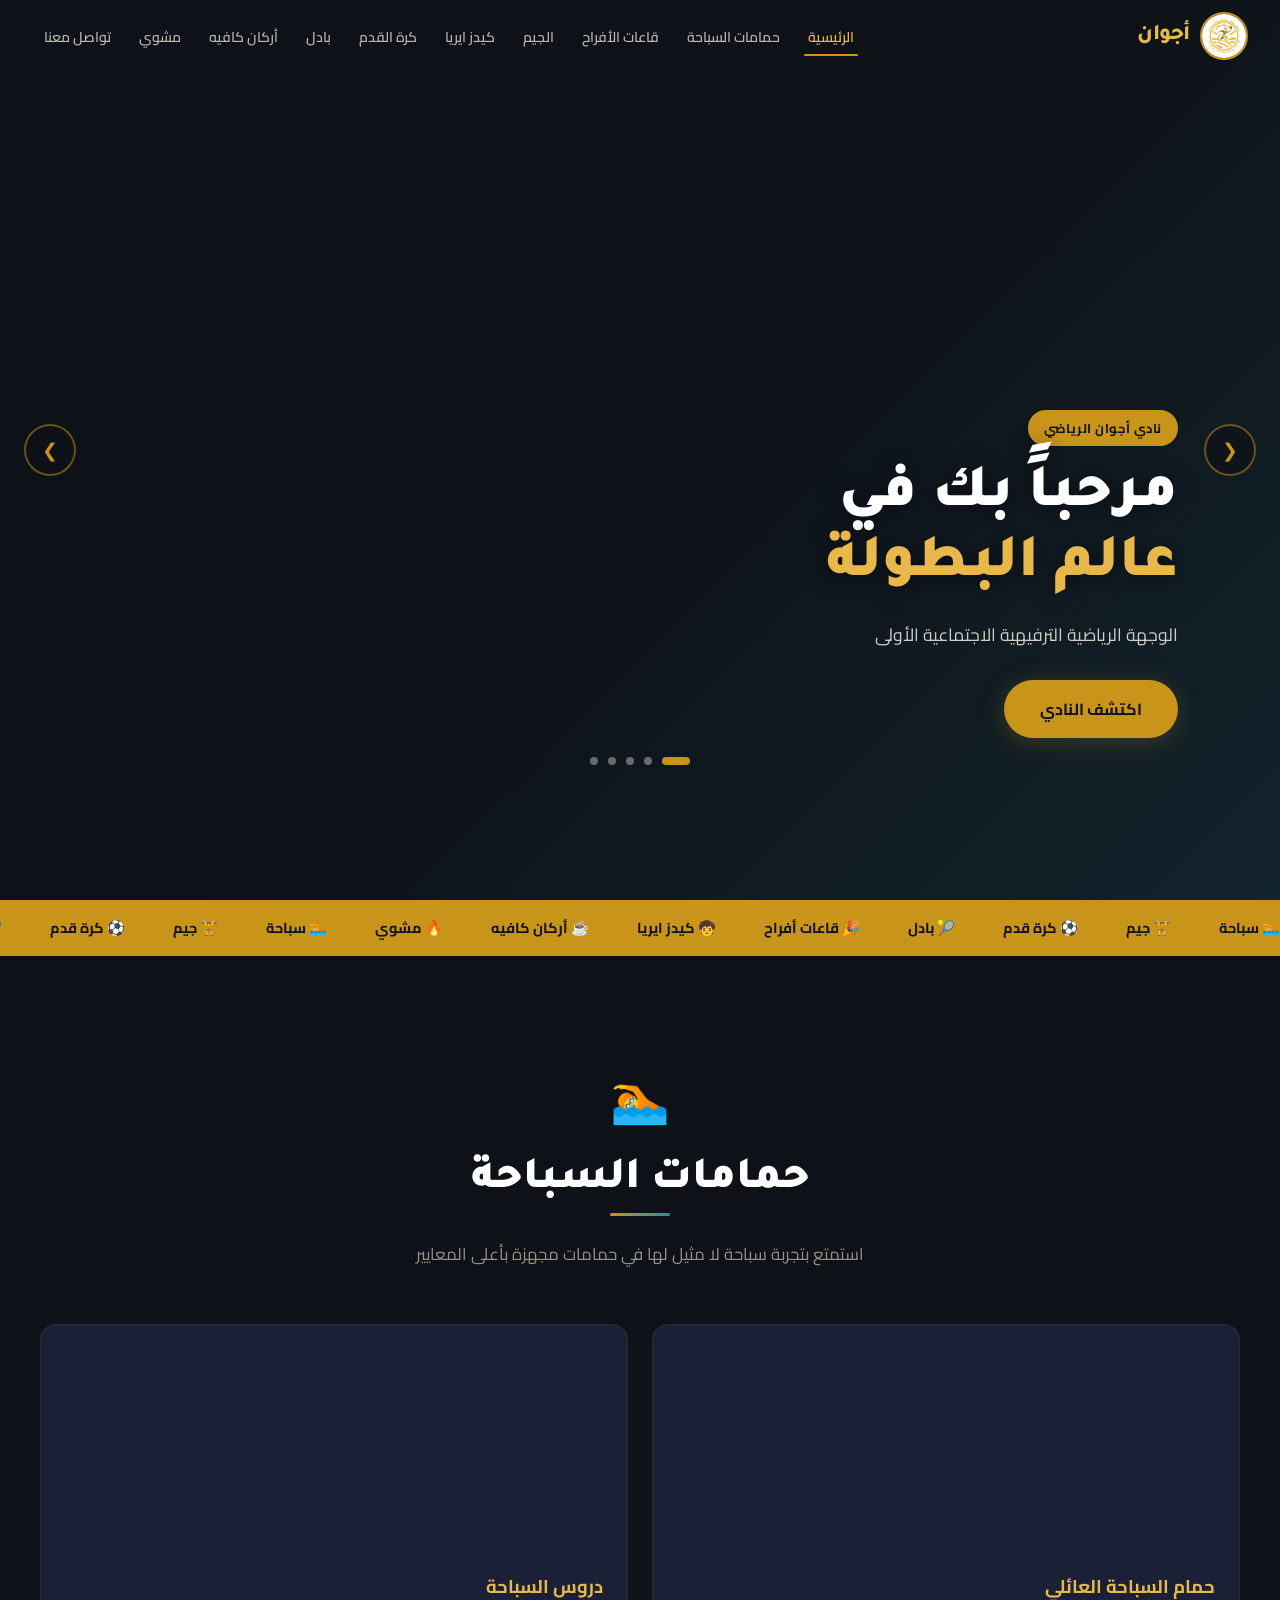
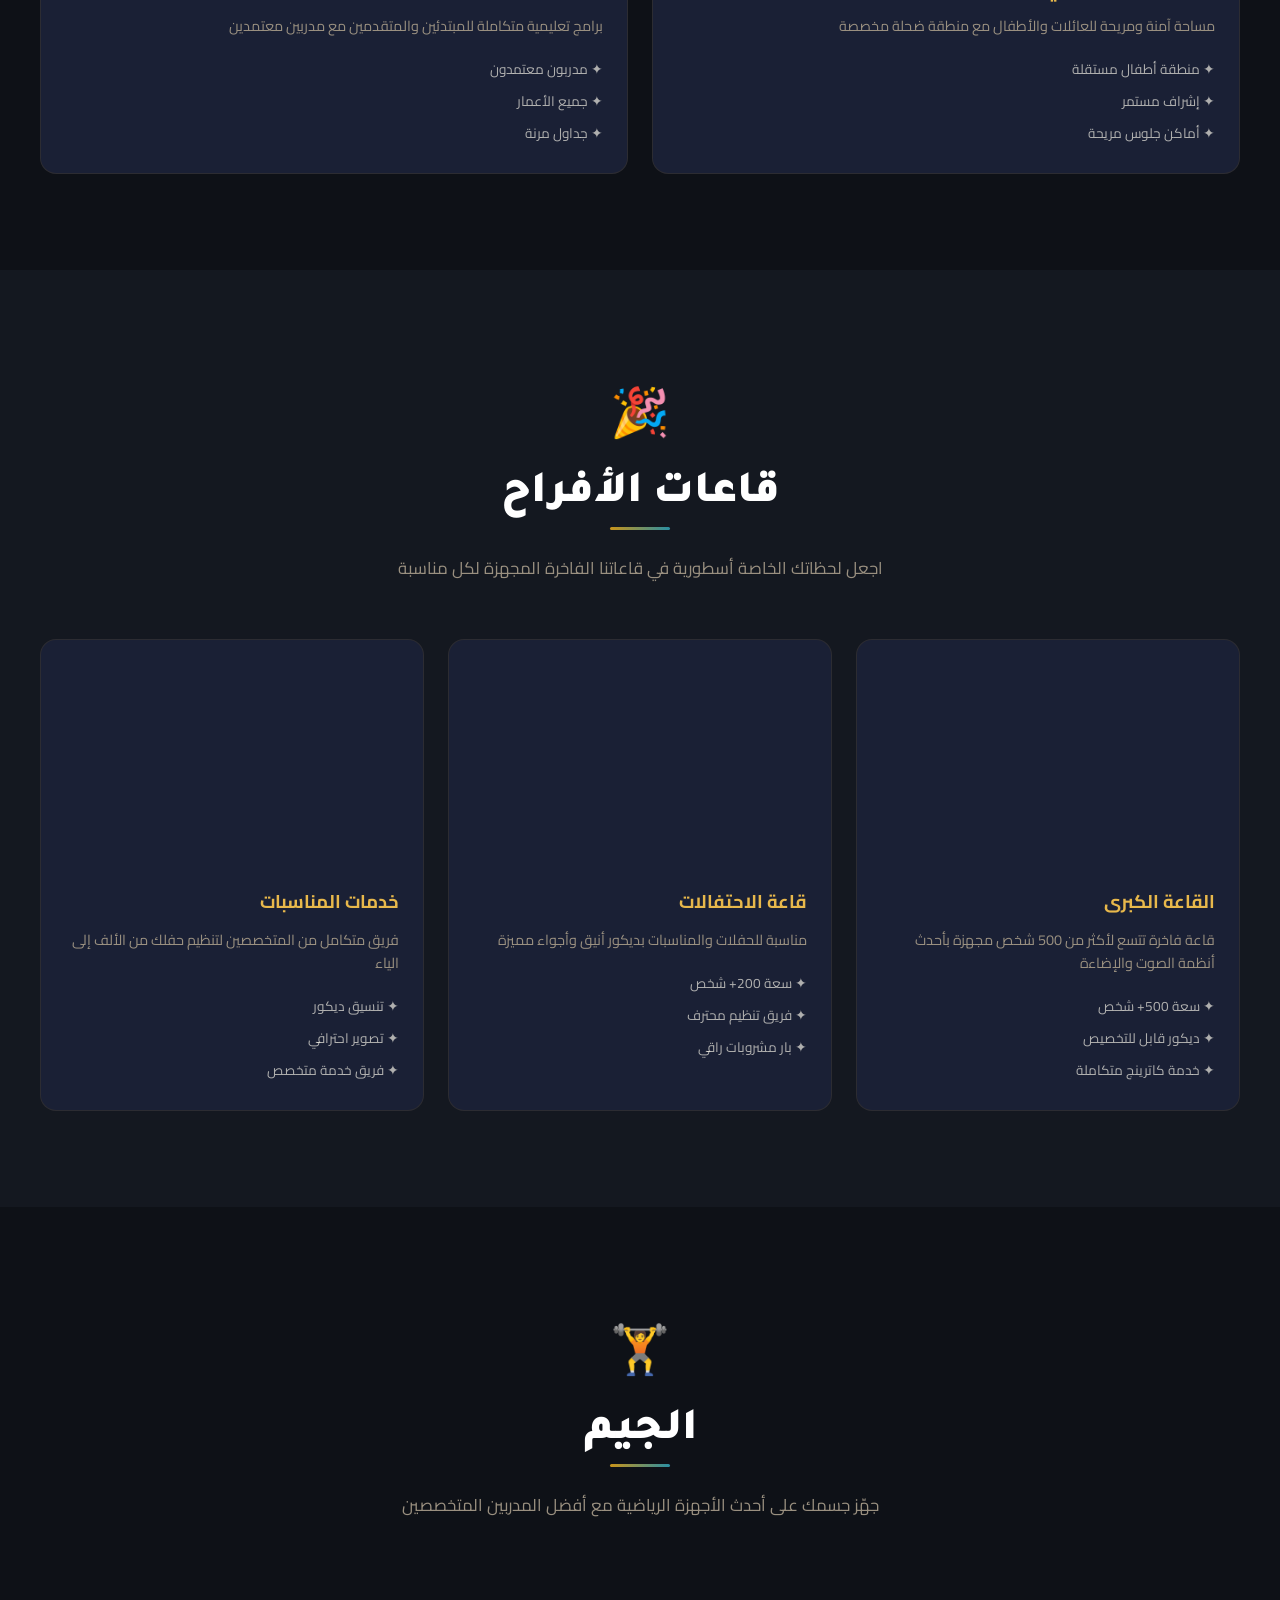
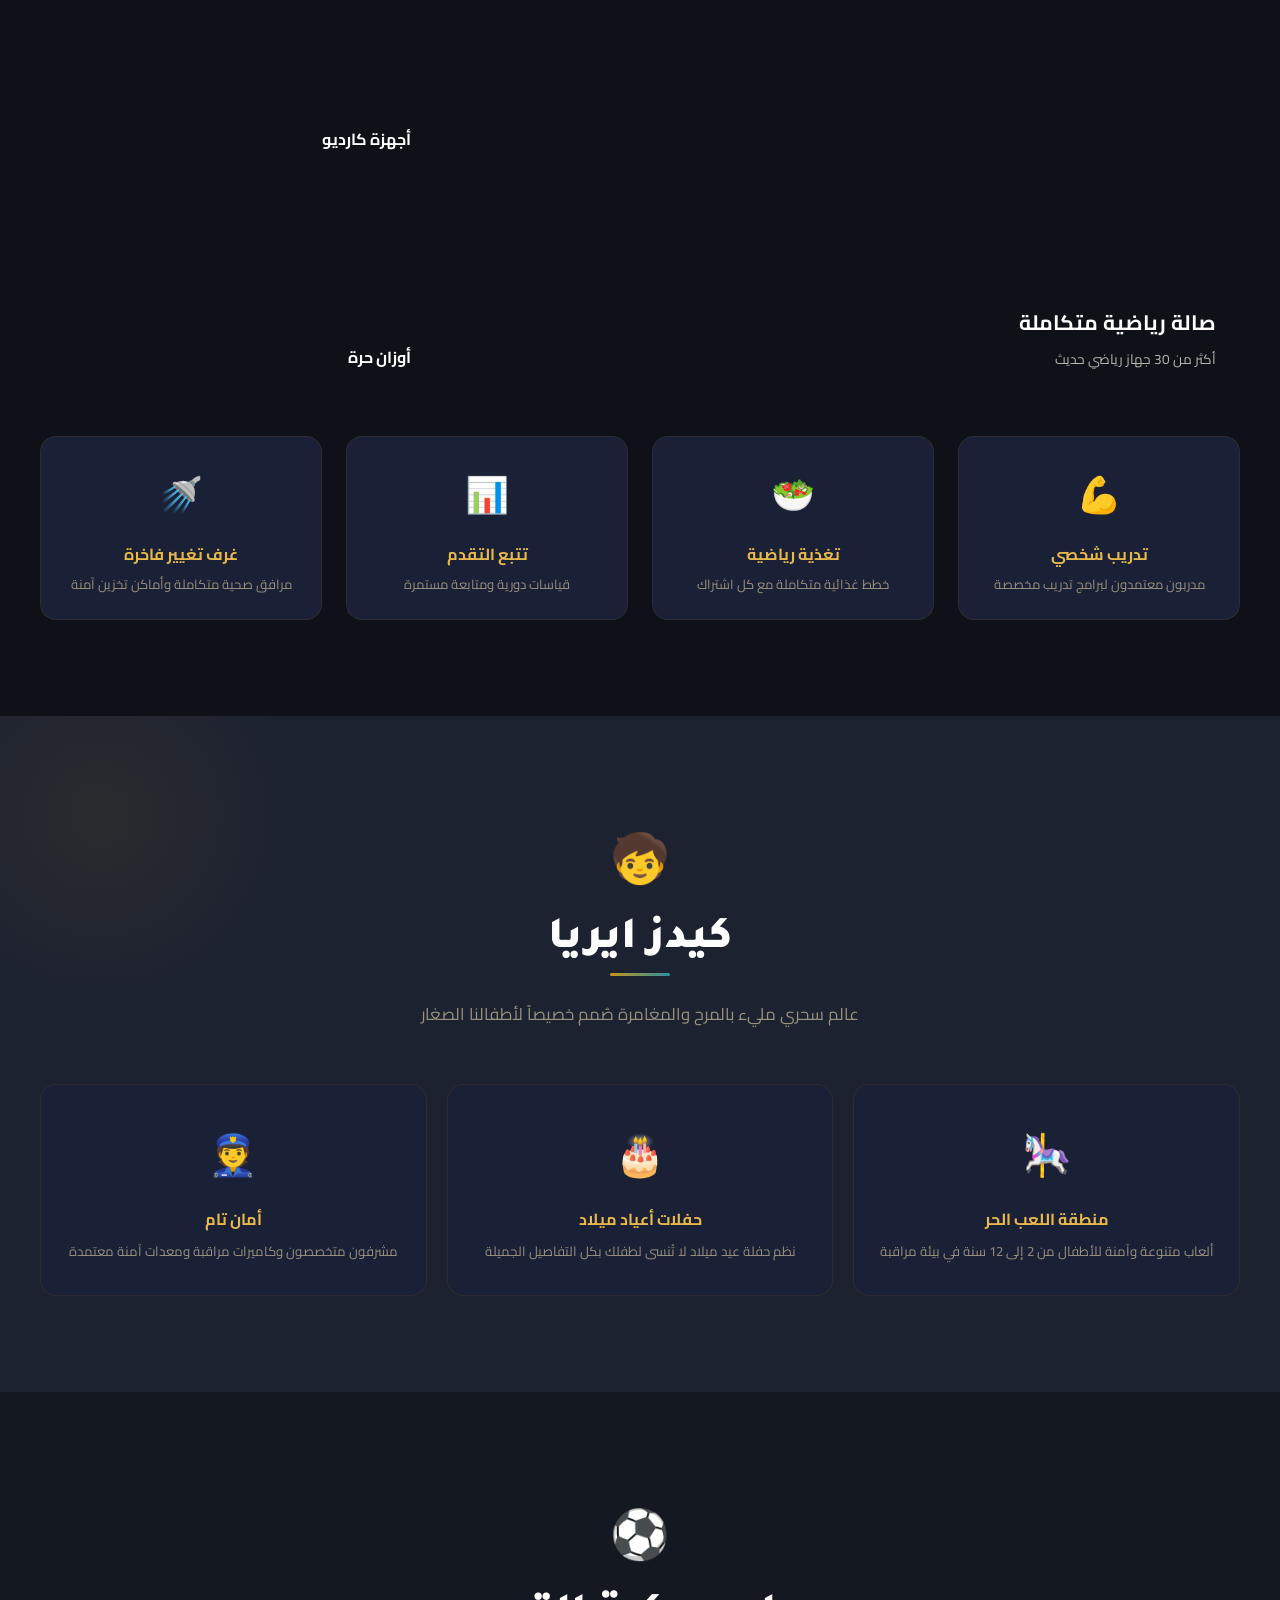
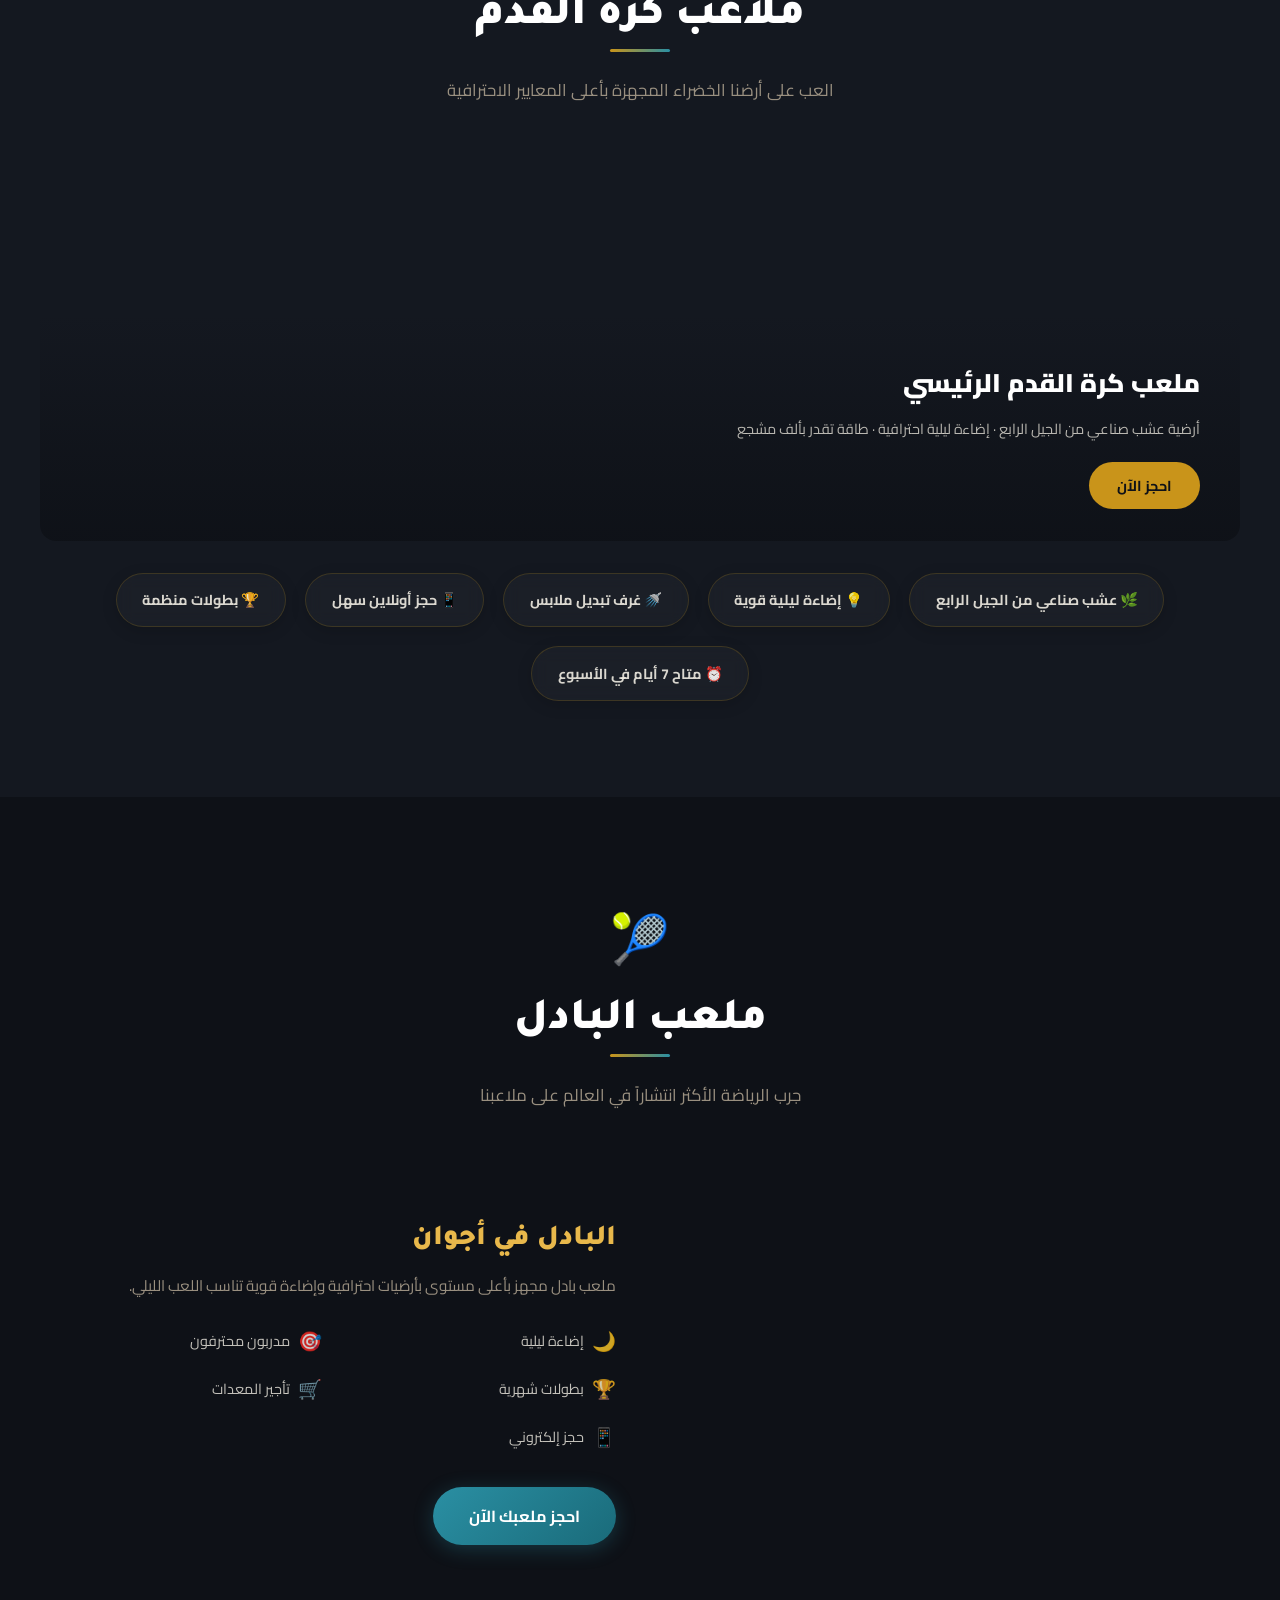
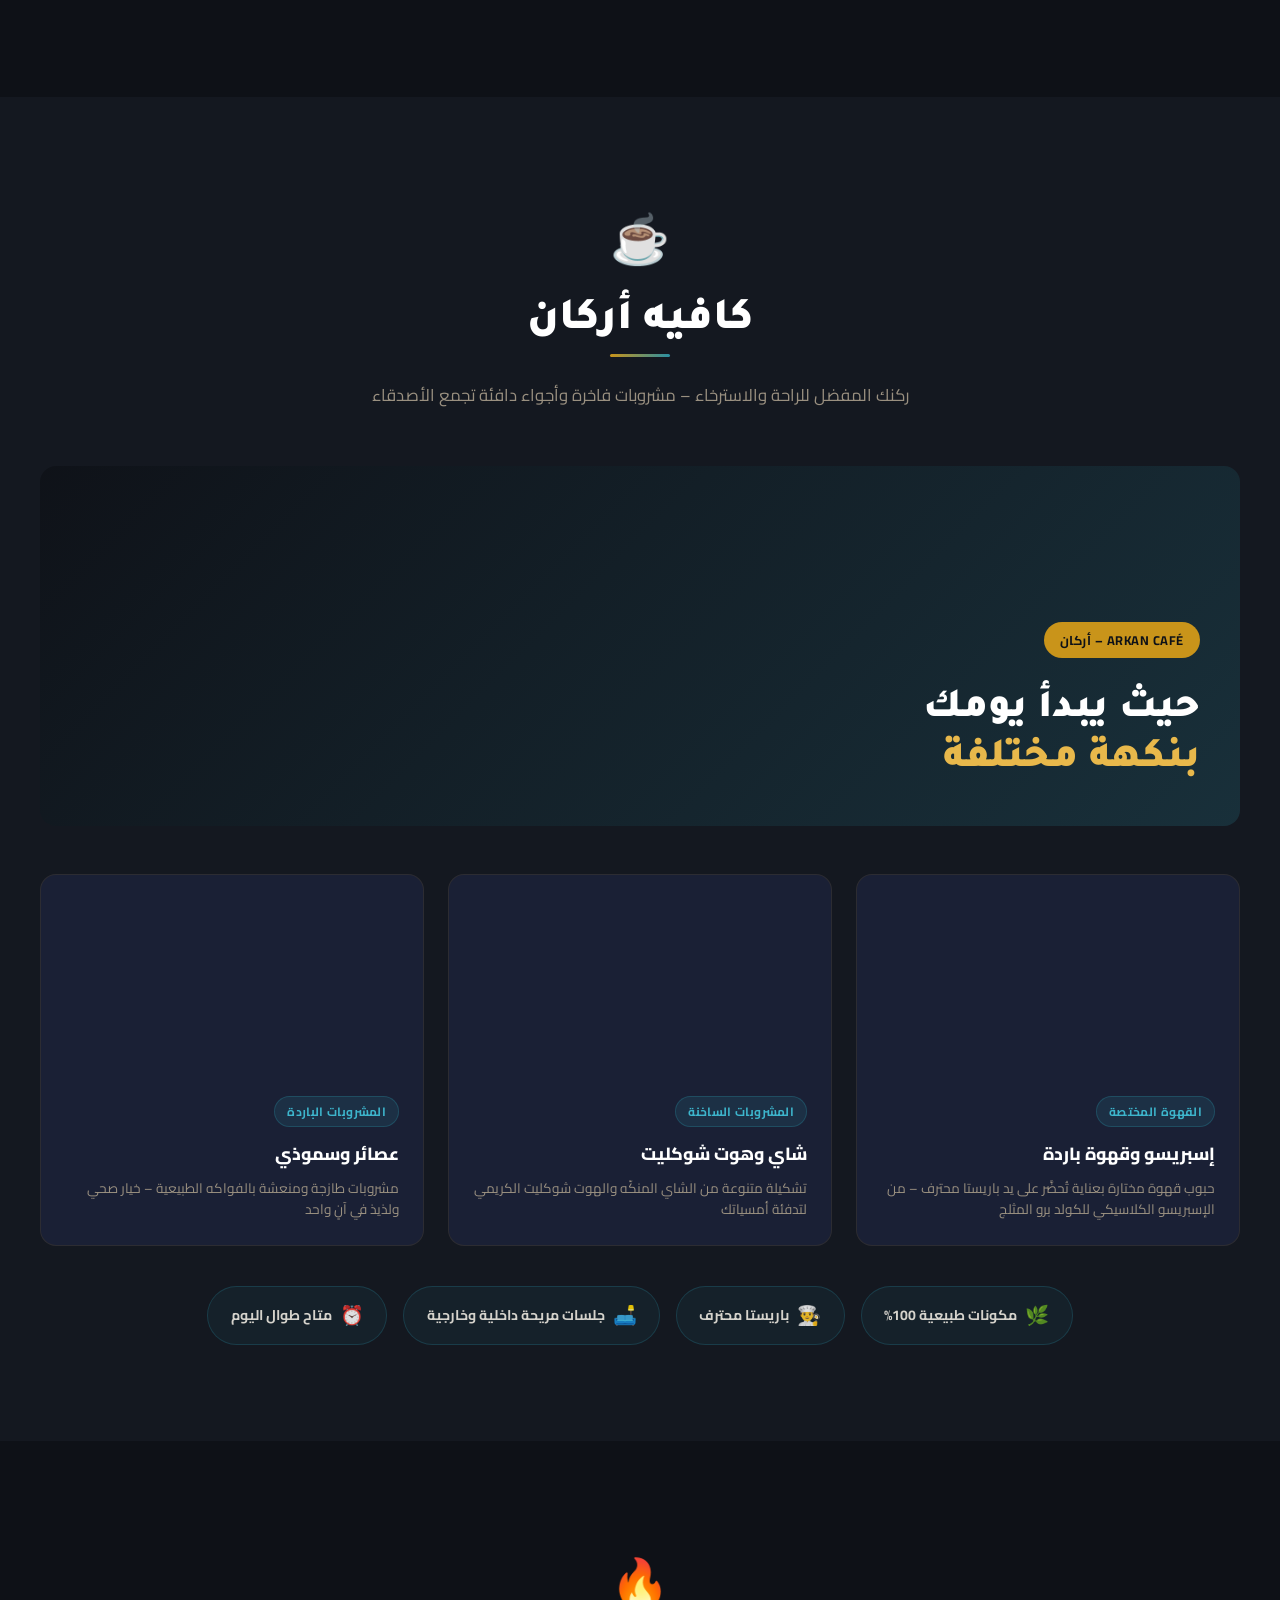
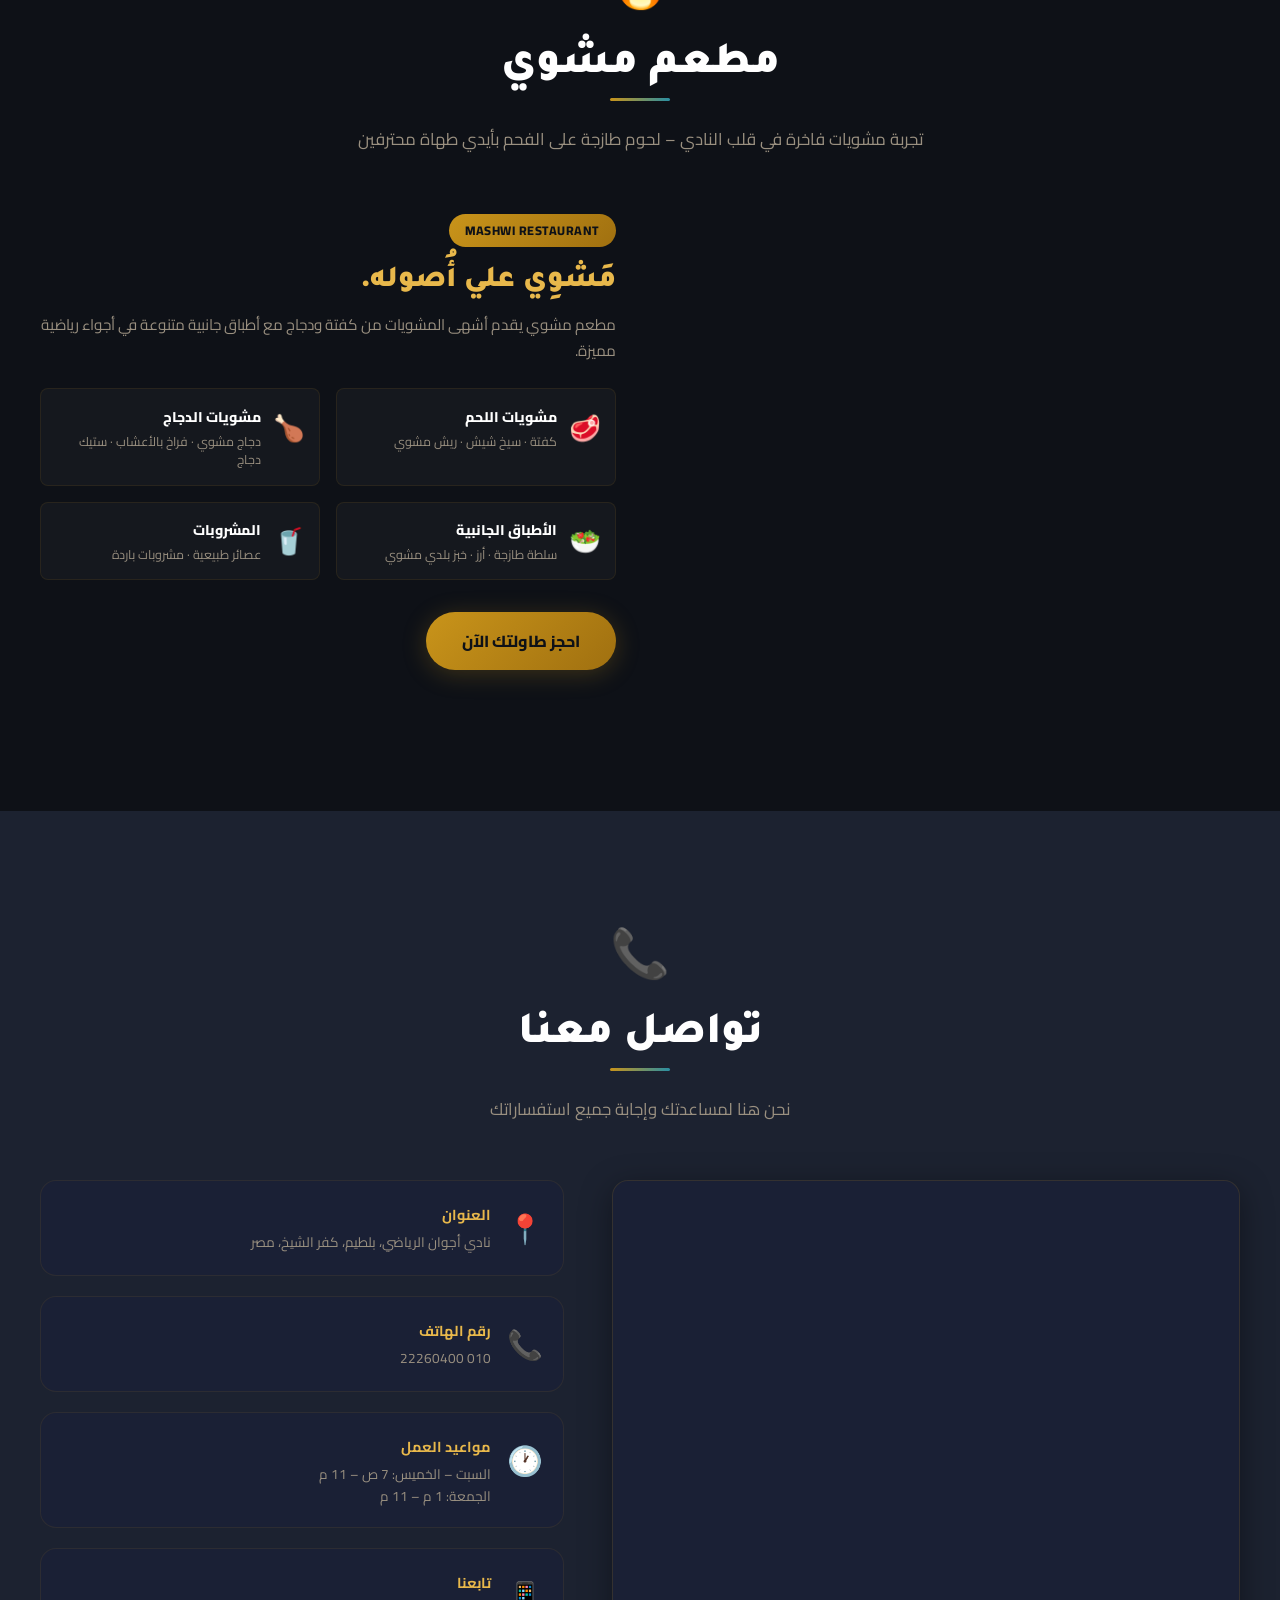
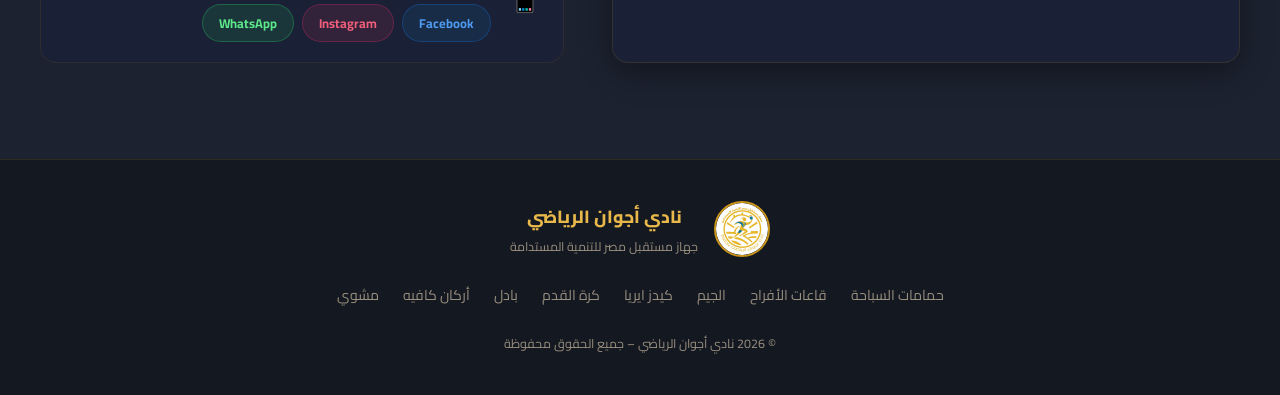
==== commit 801de016: "Update capacity and descriptions in index.html" ====
--- a/index.html
+++ b/index.html
@@ -157,9 +157,9 @@
           <div class="card-img" style="background-image:url('https://images.unsplash.com/photo-1464366400600-7168b8af9bc3?w=700&q=80')"></div>
           <div class="card-body">
             <h3>القاعة الكبرى</h3>
-            <p>قاعة فاخرة تتسع لأكثر من 200 شخص مجهزة بأحدث أنظمة الصوت والإضاءة</p>
+            <p>قاعة فاخرة تتسع لأكثر من 500 شخص مجهزة بأحدث أنظمة الصوت والإضاءة</p>
             <ul class="feature-list">
-              <li>✦ سعة 200+ شخص</li>
+              <li>✦ سعة 500+ شخص</li>
               <li>✦ ديكور قابل للتخصيص</li>
               <li>✦ خدمة كاترينج متكاملة</li>
             </ul>
@@ -169,9 +169,9 @@
           <div class="card-img" style="background-image:url('https://images.unsplash.com/photo-1519167758481-83f550bb49b3?w=700&q=80')"></div>
           <div class="card-body">
             <h3>قاعة الاحتفالات</h3>
-            <p>مناسبة للحفلات والمناسبات المتوسطة بديكور أنيق وأجواء مميزة</p>
+            <p>مناسبة للحفلات والمناسبات بديكور أنيق وأجواء مميزة</p>
             <ul class="feature-list">
-              <li>✦ سعة 200 شخص</li>
+              <li>✦ سعة 200+ شخص</li>
               <li>✦ فريق تنظيم محترف</li>
               <li>✦ بار مشروبات راقي</li>
             </ul>
@@ -289,7 +289,7 @@
     <div class="section-inner">
       <div class="section-header">
         <div class="section-icon">🎾</div>
-        <h2 class="section-title">ملاعب البادل</h2>
+        <h2 class="section-title">ملعب البادل</h2>
         <p class="section-sub">جرب الرياضة الأكثر انتشاراً في العالم على ملاعبنا </p>
       </div>
       <div class="padel-layout">
@@ -302,7 +302,7 @@
         </div>
         <div class="padel-info reveal">
           <h3>البادل في أجوان</h3>
-          <p>ملاعب بادل مجهزة بأعلى مستوى بأرضيات احترافية وإضاءة قوية تناسب اللعب الليلي.</p>
+          <p>ملعب بادل مجهز بأعلى مستوى بأرضيات احترافية وإضاءة قوية تناسب اللعب الليلي.</p>
           <ul class="padel-features">
             <li><span class="pf-icon">🌙</span> إضاءة ليلية</li>
             <li><span class="pf-icon">🎯</span> مدربون محترفون</li>
@@ -389,7 +389,7 @@
         </div>
         <div class="resto-info reveal">
           <span class="resto-badge">Mashwi Restaurant</span>
-          <h3>طعم الفحم الأصيل</h3>
+          <h3>مَشوِي علي أُصوله.</h3>
           <p>مطعم مشوي يقدم أشهى المشويات من كفتة ودجاج مع أطباق جانبية متنوعة في أجواء رياضية مميزة.</p>
           <div class="resto-menu-items">
             <div class="resto-item">
--- a/root.css
+++ b/root.css
@@ -22,4 +22,4 @@
   --shadow: 0 8px 32px rgba(0,0,0,0.4);
   --shadow-gold: 0 4px 24px rgba(201,148,26,0.25);
   --transition: 0.35s cubic-bezier(0.4,0,0.2,1);
-}+}
--- a/style.css
+++ b/style.css
@@ -820,6 +820,272 @@
 .social-btn.whatsapp { background: rgba(37,211,102,0.12); color: #5de88a; border: 1px solid rgba(37,211,102,0.3); }
 
 .social-btn:hover { transform: translateY(-2px); filter: brightness(1.2); }
+
+/* ===== CAFE ARKAN ===== */
+.cafe-hero {
+  width: 100%;
+  height: 360px;
+  border-radius: var(--radius);
+  background-size: cover;
+  background-position: center;
+  position: relative;
+  overflow: hidden;
+  margin-bottom: 3rem;
+}
+
+.cafe-hero-overlay {
+  position: absolute;
+  inset: 0;
+  background: linear-gradient(135deg, rgba(14,17,23,0.85) 0%, rgba(42,143,163,0.2) 100%);
+  display: flex;
+  align-items: flex-end;
+  padding: 2.5rem;
+}
+
+.cafe-hero-text h3 {
+  font-family: 'Tajawal', sans-serif;
+  font-size: clamp(1.6rem, 3.5vw, 2.6rem);
+  font-weight: 900;
+  color: var(--white);
+  line-height: 1.2;
+  margin-top: 0.75rem;
+}
+
+.cafe-hero-text h3 em {
+  font-style: normal;
+  color: var(--gold-light);
+}
+
+.cafe-menu-grid {
+  display: grid;
+  grid-template-columns: repeat(auto-fit, minmax(260px, 1fr));
+  gap: 1.5rem;
+  margin-bottom: 2.5rem;
+}
+
+.cafe-menu-card {
+  background: var(--dark-card);
+  border: 1px solid rgba(201,148,26,0.1);
+  border-radius: var(--radius);
+  overflow: hidden;
+  transition: transform var(--transition), border-color var(--transition), box-shadow var(--transition);
+}
+
+.cafe-menu-card:hover {
+  transform: translateY(-6px);
+  border-color: var(--gold);
+  box-shadow: var(--shadow-gold);
+}
+
+.cafe-menu-img {
+  height: 200px;
+  background-size: cover;
+  background-position: center;
+  transition: transform 0.6s ease;
+}
+
+.cafe-menu-card:hover .cafe-menu-img {
+  transform: scale(1.05);
+}
+
+.cafe-menu-body {
+  padding: 1.25rem 1.5rem 1.5rem;
+}
+
+.cafe-menu-tag {
+  display: inline-block;
+  padding: 3px 12px;
+  background: rgba(42,143,163,0.15);
+  color: var(--teal-light);
+  border: 1px solid rgba(42,143,163,0.3);
+  border-radius: 20px;
+  font-size: 0.75rem;
+  font-weight: 700;
+  margin-bottom: 0.6rem;
+  letter-spacing: 0.03em;
+}
+
+.cafe-menu-body h3 {
+  font-size: 1.1rem;
+  font-weight: 800;
+  color: var(--white);
+  margin-bottom: 0.5rem;
+}
+
+.cafe-menu-body p {
+  font-size: 0.85rem;
+  color: var(--text-muted);
+  line-height: 1.6;
+}
+
+.cafe-perks {
+  display: flex;
+  flex-wrap: wrap;
+  justify-content: center;
+  gap: 1rem;
+  margin-top: 1rem;
+}
+
+.cafe-perk {
+  display: flex;
+  align-items: center;
+  gap: 8px;
+  background: rgba(42,143,163,0.08);
+  border: 1px solid rgba(42,143,163,0.25);
+  border-radius: 50px;
+  padding: 0.65rem 1.4rem;
+  font-size: 0.88rem;
+  font-weight: 700;
+  color: rgba(240,236,226,0.88);
+  transition: all var(--transition);
+}
+
+.cafe-perk:hover {
+  background: rgba(42,143,163,0.18);
+  border-color: var(--teal-light);
+  color: var(--teal-light);
+  transform: translateY(-3px);
+}
+
+.cafe-perk-icon { font-size: 1.2rem; }
+
+/* ===== RESTAURANT MASHWI ===== */
+.resto-layout {
+  display: grid;
+  grid-template-columns: 1fr 1fr;
+  gap: 3rem;
+  align-items: center;
+  margin-bottom: 2.5rem;
+}
+
+.resto-imgs {
+  display: grid;
+  gap: 1rem;
+}
+
+.resto-big {
+  height: 300px;
+  border-radius: var(--radius);
+  background-size: cover;
+  background-position: center;
+  transition: transform var(--transition);
+}
+
+.resto-big:hover { transform: scale(1.01); }
+
+.resto-small-group {
+  display: grid;
+  grid-template-columns: 1fr 1fr;
+  gap: 1rem;
+}
+
+.resto-small {
+  height: 150px;
+  border-radius: var(--radius-sm);
+  background-size: cover;
+  background-position: center;
+  transition: transform var(--transition);
+}
+
+.resto-small:hover { transform: scale(1.02); }
+
+.resto-badge {
+  display: inline-block;
+  padding: 5px 16px;
+  background: linear-gradient(135deg, var(--gold), var(--gold-dark));
+  color: var(--dark);
+  font-size: 0.78rem;
+  font-weight: 800;
+  border-radius: 30px;
+  margin-bottom: 1rem;
+  letter-spacing: 0.04em;
+  text-transform: uppercase;
+}
+
+.resto-info h3 {
+  font-family: 'Tajawal', sans-serif;
+  font-size: 1.9rem;
+  font-weight: 900;
+  color: var(--gold-light);
+  margin-bottom: 0.75rem;
+}
+
+.resto-info > p {
+  font-size: 0.95rem;
+  color: var(--text-muted);
+  line-height: 1.7;
+  margin-bottom: 1.5rem;
+}
+
+.resto-menu-items {
+  display: grid;
+  grid-template-columns: 1fr 1fr;
+  gap: 1rem;
+  margin-bottom: 2rem;
+}
+
+.resto-item {
+  display: flex;
+  align-items: flex-start;
+  gap: 0.75rem;
+  background: rgba(255,255,255,0.03);
+  border: 1px solid rgba(201,148,26,0.1);
+  border-radius: var(--radius-sm);
+  padding: 0.9rem;
+  transition: border-color var(--transition), background var(--transition);
+}
+
+.resto-item:hover {
+  border-color: var(--gold);
+  background: rgba(201,148,26,0.06);
+}
+
+.resto-item-icon { font-size: 1.6rem; flex-shrink: 0; }
+
+.resto-item h4 {
+  font-size: 0.88rem;
+  font-weight: 800;
+  color: var(--white);
+  margin-bottom: 0.2rem;
+}
+
+.resto-item p {
+  font-size: 0.78rem;
+  color: var(--text-muted);
+  line-height: 1.5;
+}
+
+.resto-btn {
+  display: inline-block;
+  padding: 14px 36px;
+  background: linear-gradient(135deg, var(--gold), var(--gold-dark));
+  color: var(--dark);
+  font-weight: 800;
+  border-radius: 50px;
+  font-size: 1rem;
+  transition: all var(--transition);
+  box-shadow: var(--shadow-gold);
+}
+
+.resto-btn:hover {
+  transform: translateY(-3px);
+  box-shadow: 0 10px 35px rgba(201,148,26,0.5);
+  background: linear-gradient(135deg, var(--gold-light), var(--gold));
+}
+
+/* ===== RESPONSIVE – Cafe & Resto ===== */
+@media (max-width: 768px) {
+  .cafe-hero { height: 260px; }
+  .cafe-menu-grid { grid-template-columns: 1fr; }
+  .cafe-perks { gap: 0.75rem; }
+  .resto-layout { grid-template-columns: 1fr; }
+  .resto-menu-items { grid-template-columns: 1fr; }
+}
+
+@media (max-width: 480px) {
+  .cafe-menu-grid { grid-template-columns: 1fr; }
+  .resto-menu-items { grid-template-columns: 1fr; }
+}
 
 /* ===== FOOTER ===== */
 .footer {
@@ -942,4 +1208,4 @@
   .field-features { grid-template-columns: 1fr 1fr; }
   .gym-perks { grid-template-columns: 1fr; }
   .section { padding: 4rem 1rem; }
-}+}
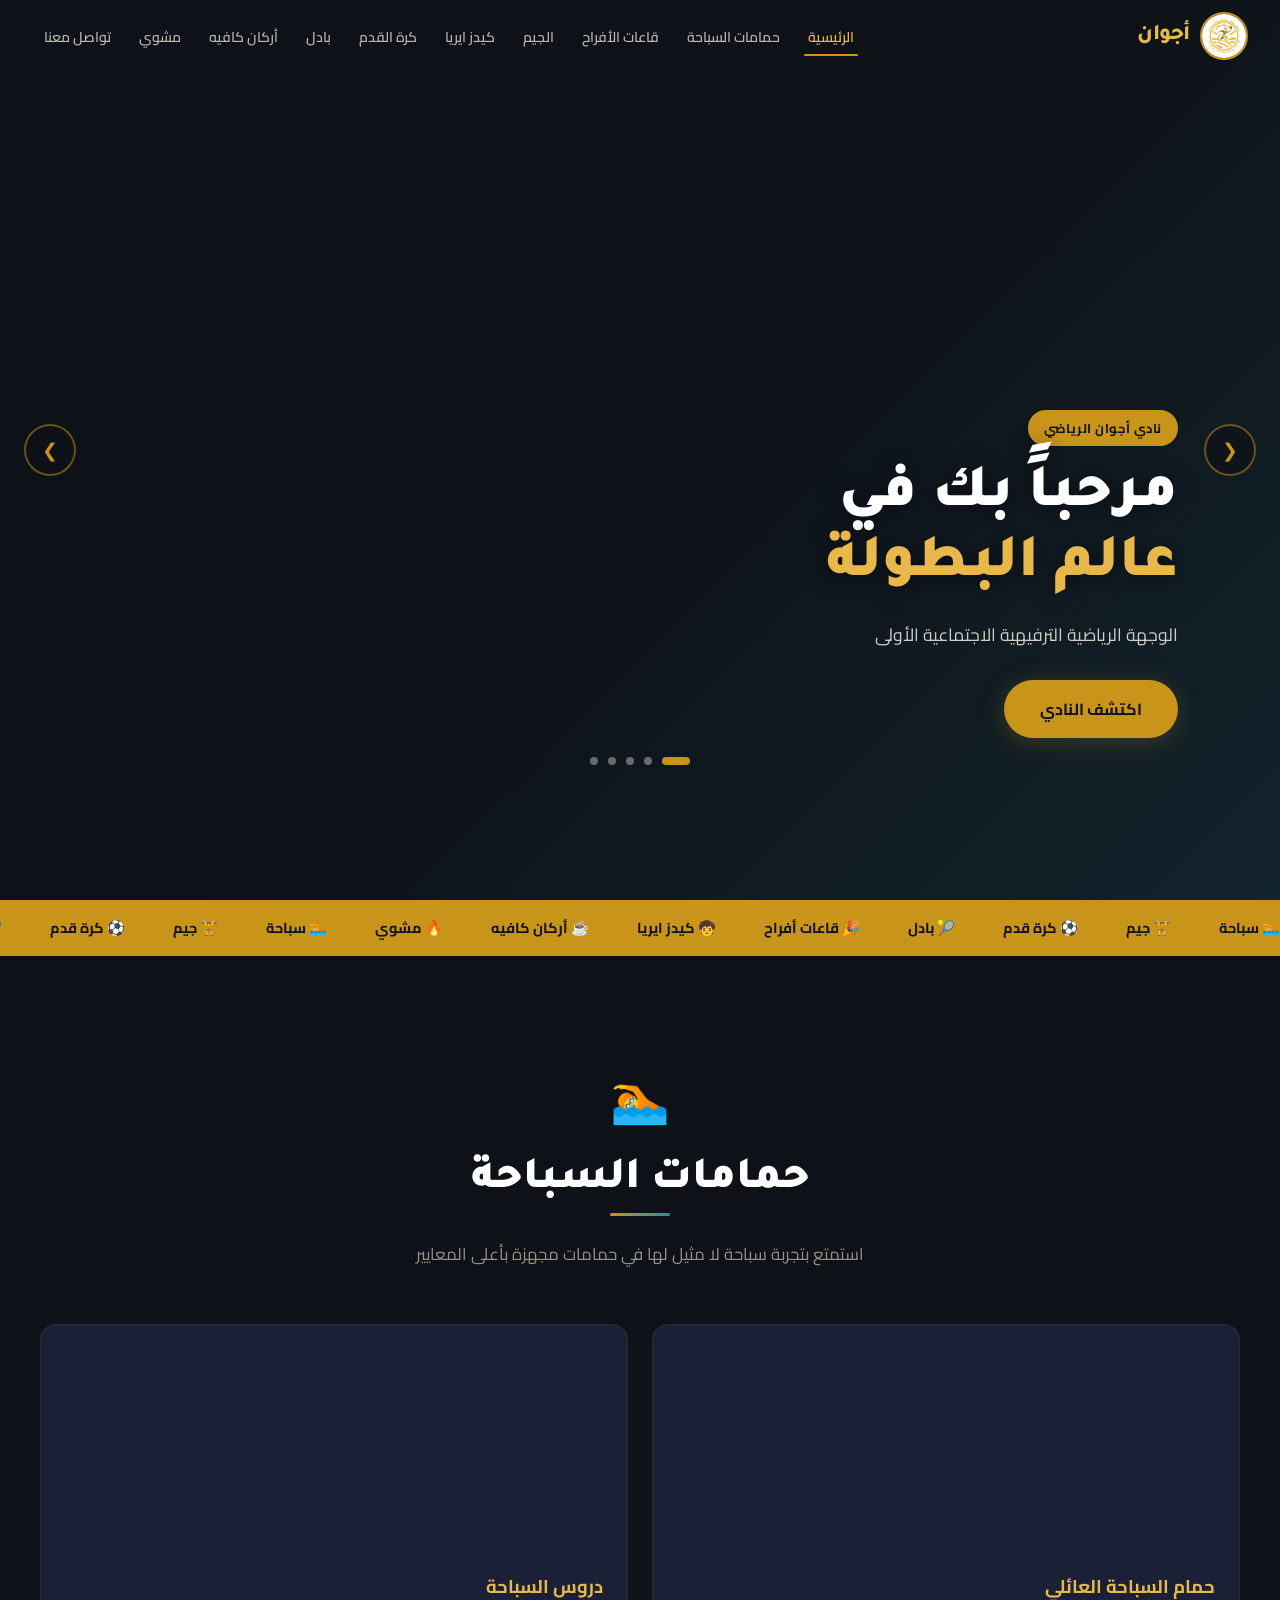
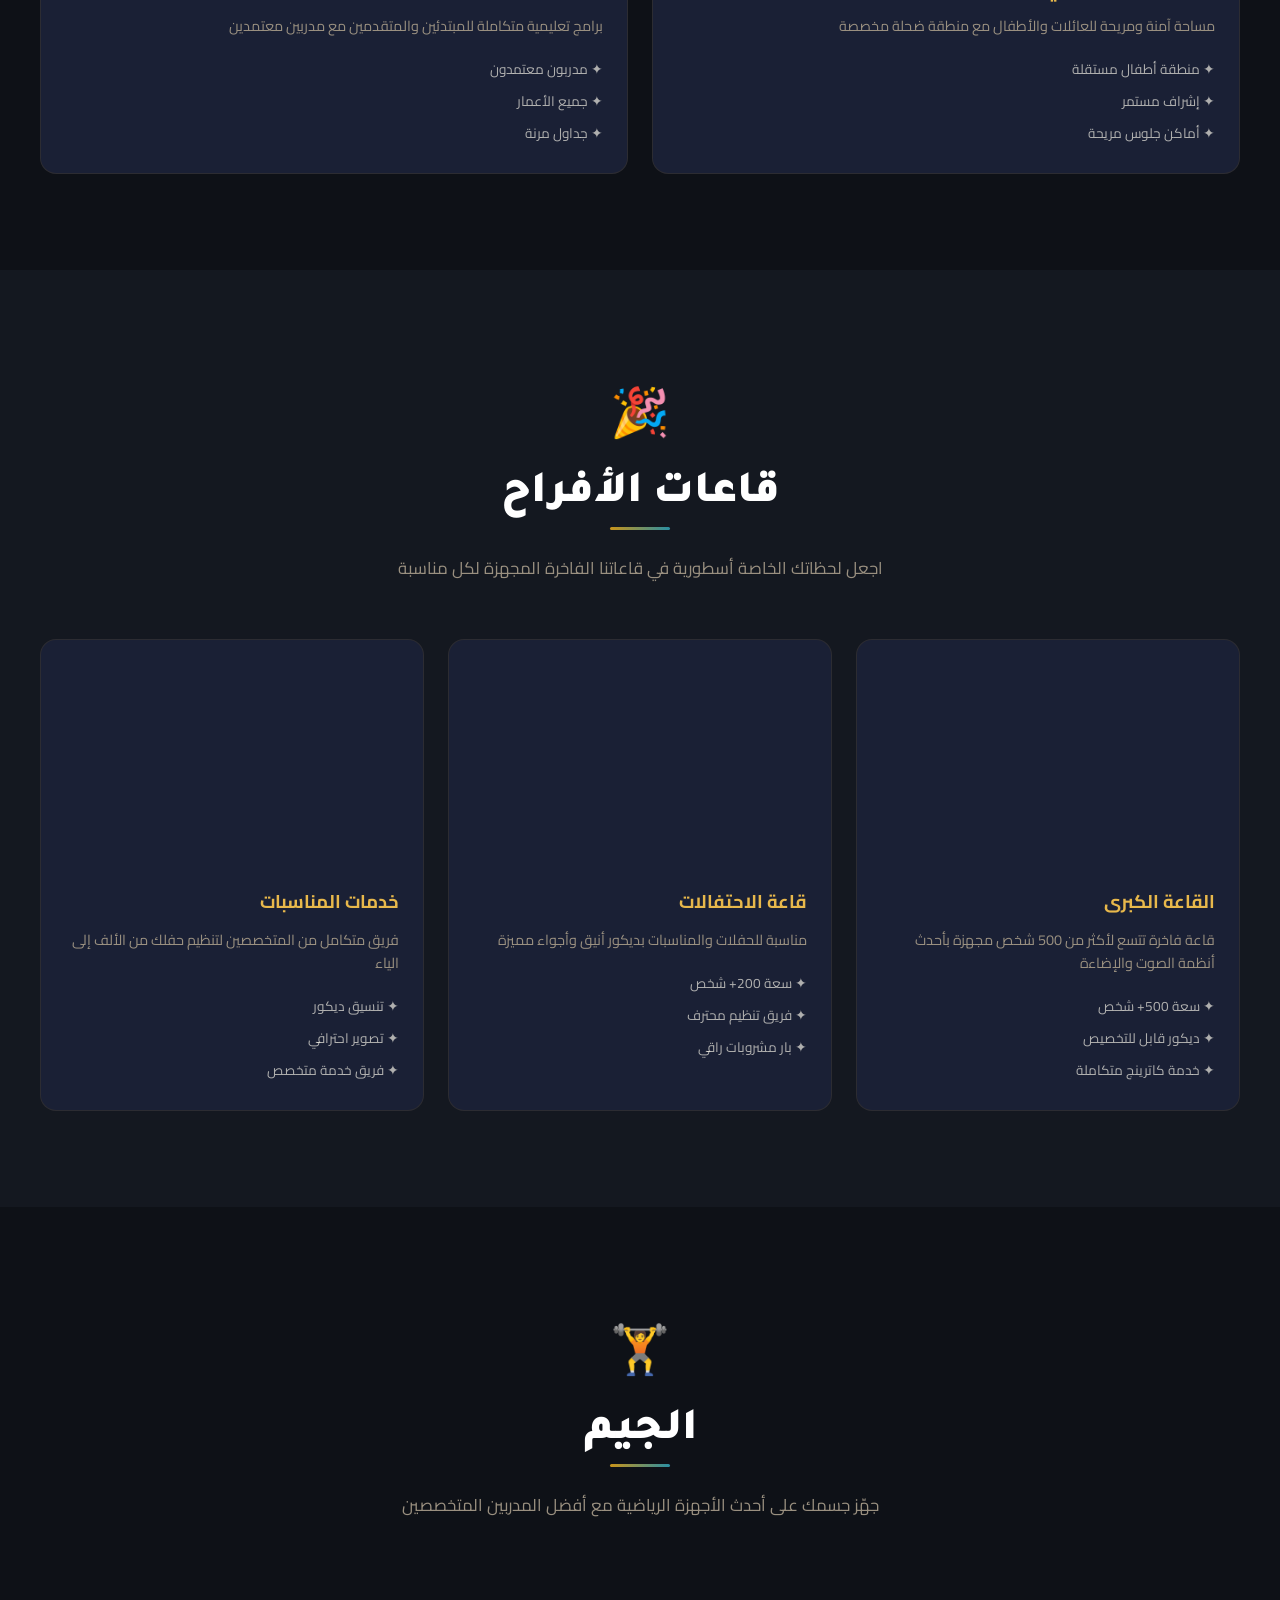
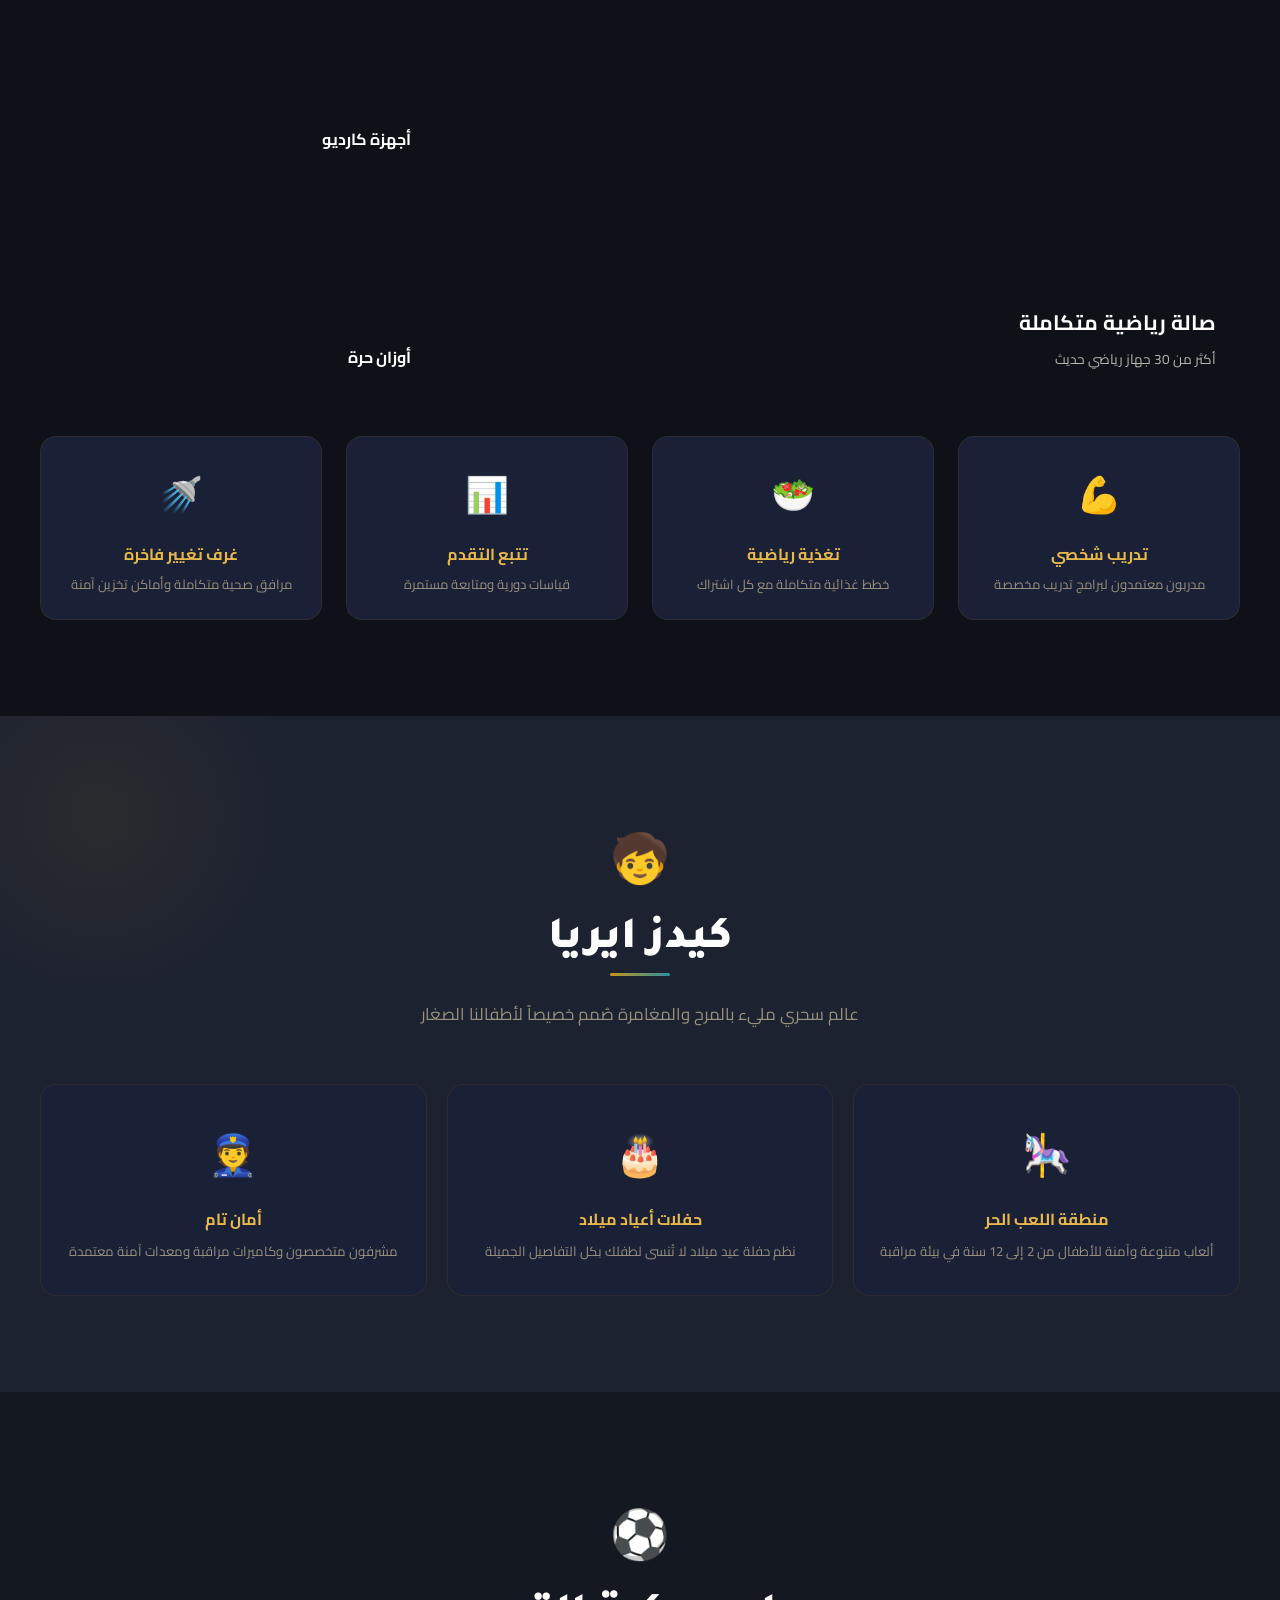
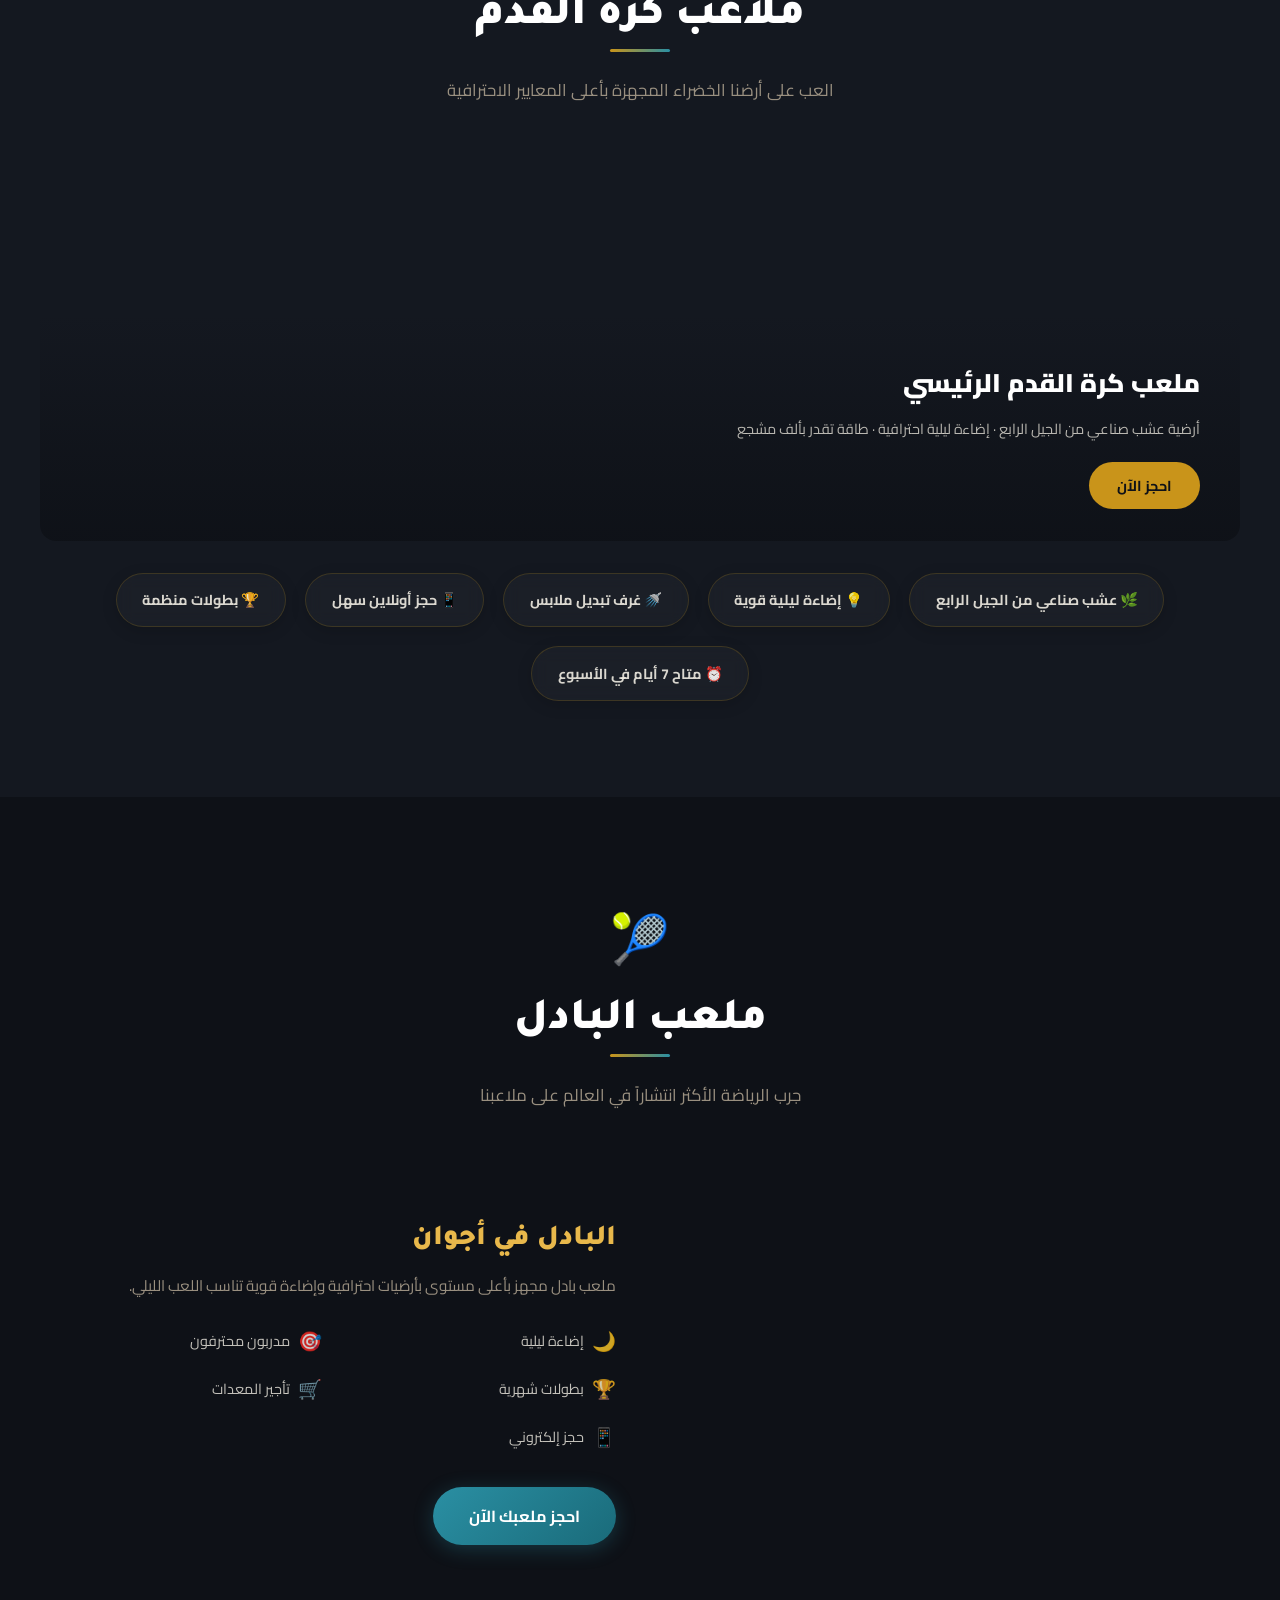
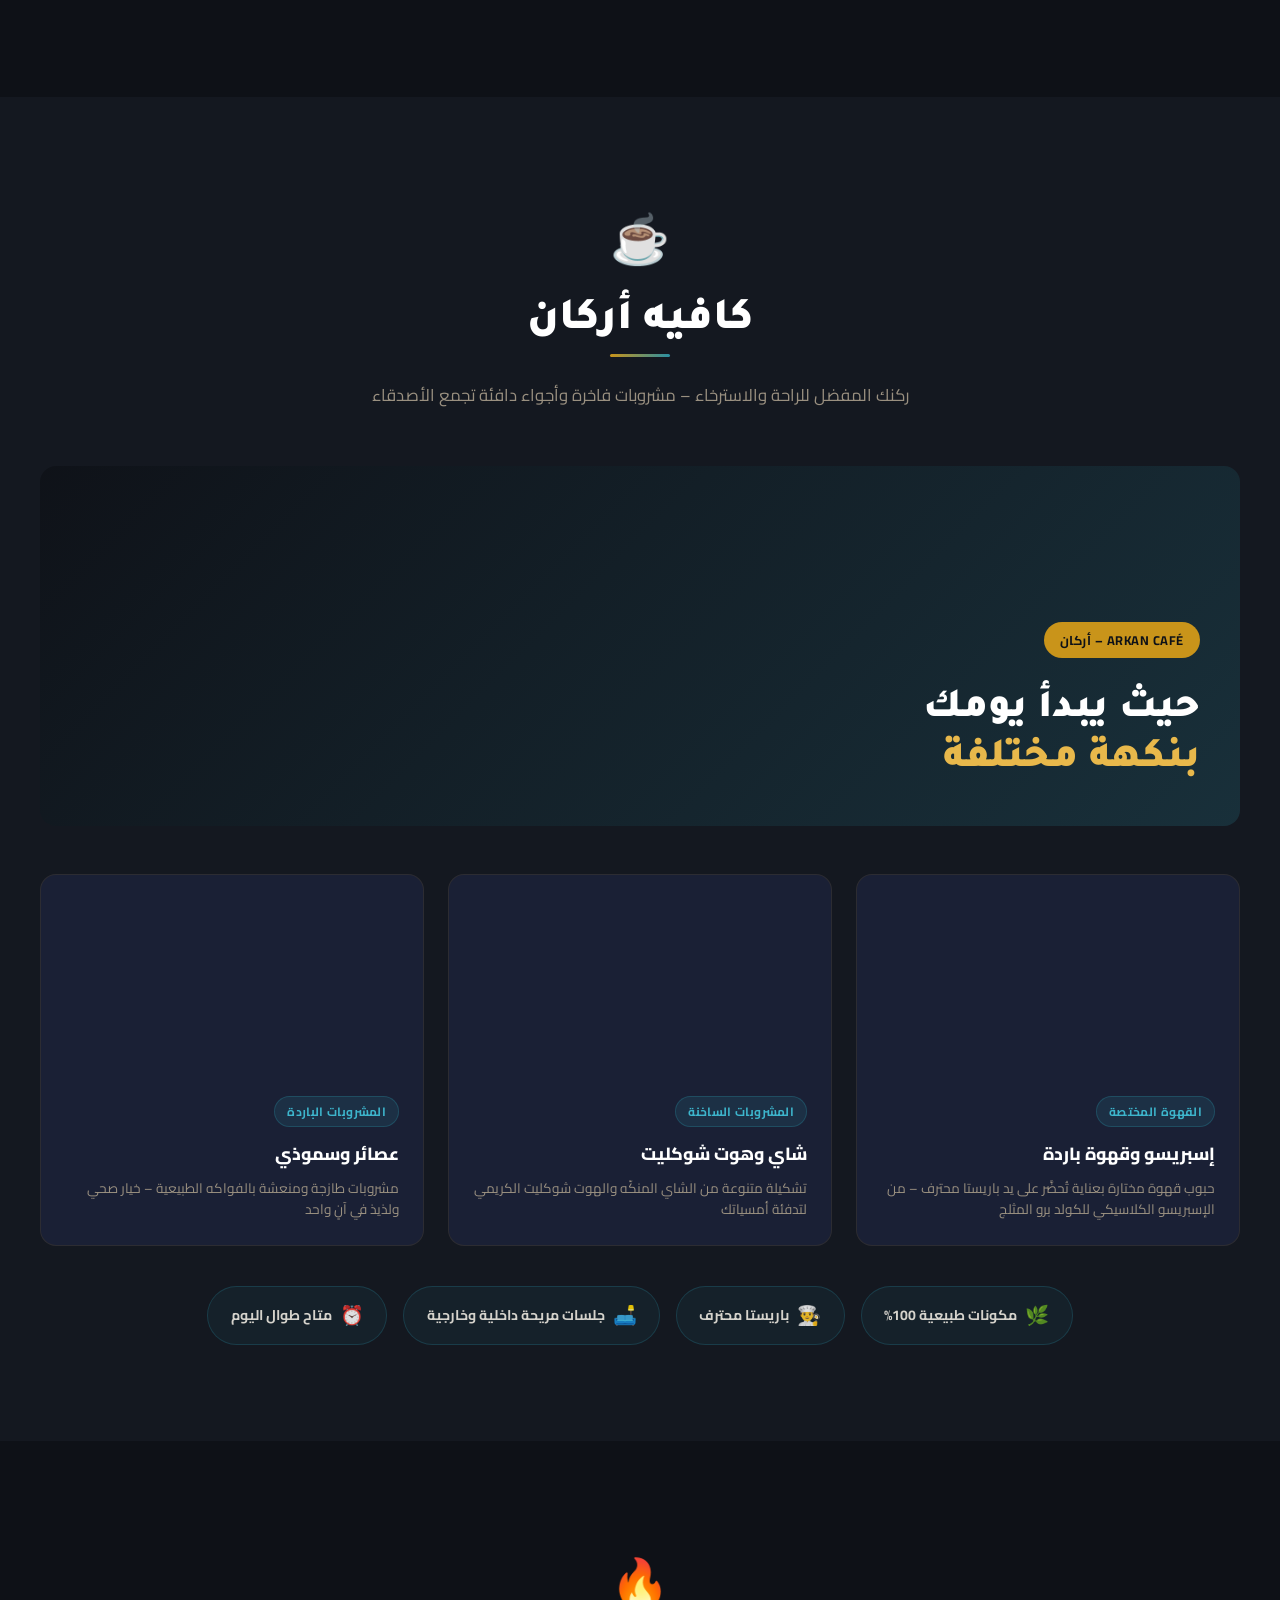
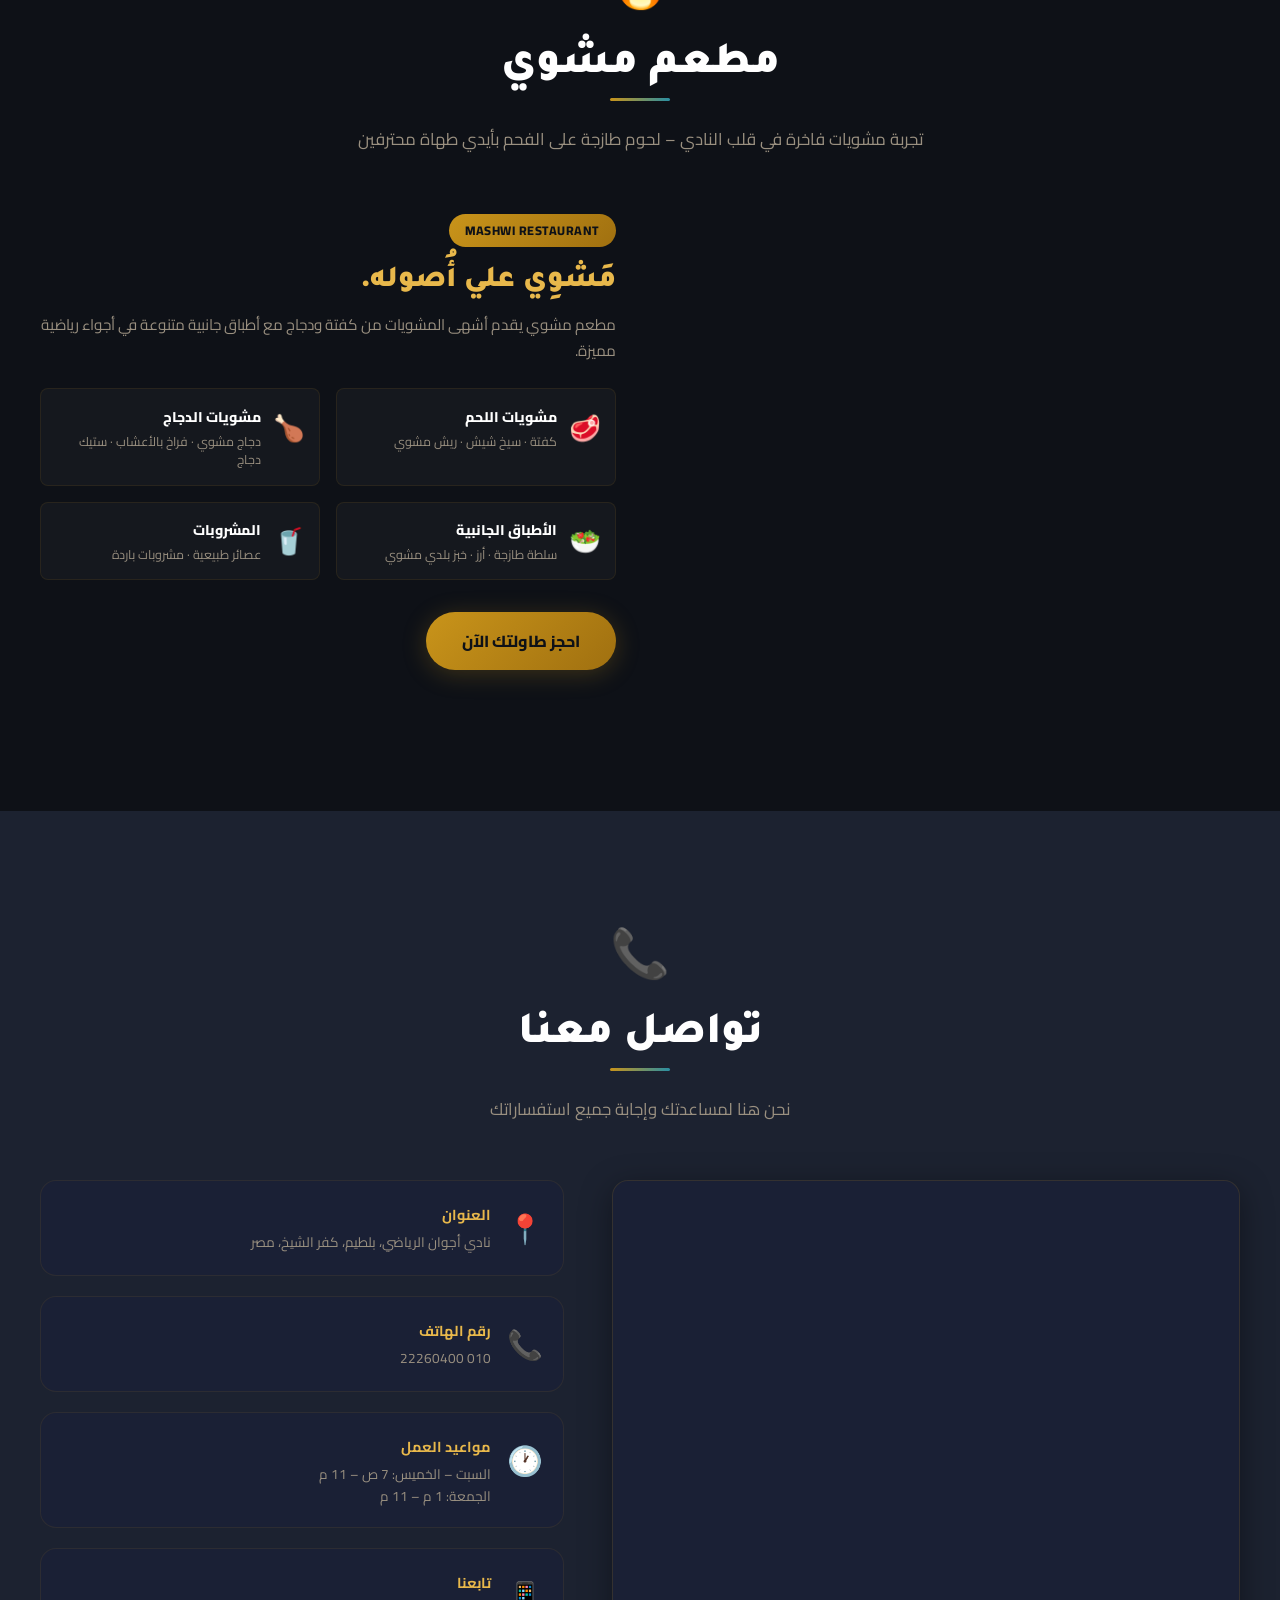
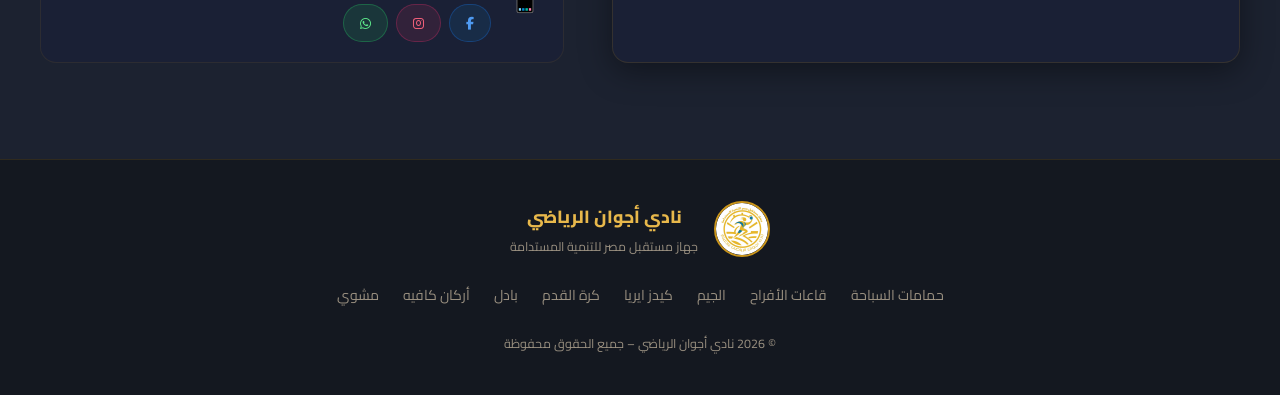
==== commit 923ad8ac: "Add Font Awesome icons to social links" ====
--- a/index.html
+++ b/index.html
@@ -5,8 +5,10 @@
   <meta name="viewport" content="width=device-width, initial-scale=1.0" />
   <title>نادي أجوان الرياضي</title>
   <link rel="stylesheet" href="root.css" />
+  <link rel="stylesheet" href="loading.css" />
   <link rel="stylesheet" href="style.css" />
   <link rel="preconnect" href="https://fonts.googleapis.com" />
+  <link rel="stylesheet" href="https://cdnjs.cloudflare.com/ajax/libs/font-awesome/6.4.0/css/all.min.css">
   <link rel="preconnect" href="https://fonts.gstatic.com" crossorigin />
   <link rel="icon" href="img/logo-modified.png">
   <link href="https://fonts.googleapis.com/css2?family=Cairo:wght@300;400;600;700;900&family=Tajawal:wght@300;400;500;700;800&display=swap" rel="stylesheet" />
@@ -41,6 +43,7 @@
 
   <section class="hero" id="home">
     <div class="slider-track" id="sliderTrack">
+      <!-- Loading.. -->
       <div class="slide active" style="background-image: url('https://images.unsplash.com/photo-1574629810360-7efbbe195018?w=1600&q=80')">
         <div class="slide-overlay"></div>
         <div class="slide-content">
@@ -50,6 +53,7 @@
           <a href="#pool" class="hero-btn">اكتشف النادي</a>
         </div>
       </div>
+
       <div class="slide" style="background-image: url('https://images.unsplash.com/photo-1571902943202-507ec2618e8f?w=1600&q=80')">
         <div class="slide-overlay"></div>
         <div class="slide-content">
@@ -465,11 +469,17 @@
             <div class="info-icon">📱</div>
             <div>
               <h4>تابعنا</h4>
-              <div class="social-links">
-                <a href="https://www.facebook.com/ajwansportsclubbaltim" class="social-btn facebook">Facebook</a>
-                <a href="https://www.instagram.com/ajwansportsclubbaltim" class="social-btn instagram">Instagram</a>
-                <a href="https://wa.me/010 22260400" class="social-btn whatsapp">WhatsApp</a>
-              </div>
+<div class="social-links">
+  <a href="https://www.facebook.com/ajwansportsclubbaltim" class="social-btn facebook" aria-label="Facebook">
+    <i class="fa-brands fa-facebook-f"></i>
+  </a>
+  <a href="https://www.instagram.com/ajwansportsclubbaltim" class="social-btn instagram" aria-label="Instagram">
+    <i class="fa-brands fa-instagram"></i>
+  </a>
+  <a href="https://wa.me/010 22260400" class="social-btn whatsapp" aria-label="WhatsApp">
+    <i class="fa-brands fa-whatsapp"></i>
+  </a>
+</div>
             </div>
           </div>
         </div>
@@ -500,6 +510,7 @@
     </div>
   </footer>
 
+  <script src="loading.js"></script>
   <script src="images.js"></script>
   <script src="script.js"></script>
 </body>
--- a/loading.css
+++ b/loading.css
@@ -0,0 +1,133 @@
+#loading-screen {
+  position: fixed;
+  inset: 0;
+  z-index: 9999;
+  background: #0E1117;
+  display: flex;
+  flex-direction: column;
+  align-items: center;
+  justify-content: center;
+  opacity: 1;
+  transition: opacity 0.65s cubic-bezier(0.4, 0, 0.2, 1);
+}
+
+#loading-screen.hide {
+  opacity: 0;
+  pointer-events: none;
+}
+
+/* ── Logo + Ring ── */
+.ls-logo-wrap {
+  position: relative;
+  width: 108px;
+  height: 108px;
+  margin-bottom: 1.6rem;
+}
+
+.ls-ring {
+  position: absolute;
+  inset: 0;
+  width: 100%;
+  height: 100%;
+  transform: rotate(-90deg);
+}
+
+.ls-ring-bg {
+  fill: none;
+  stroke: rgba(201, 148, 26, 0.1);
+  stroke-width: 2.5;
+}
+
+.ls-ring-fg {
+  fill: none;
+  stroke-width: 2.5;
+  stroke-linecap: round;
+  transition: stroke-dashoffset 0.12s ease;
+}
+
+.ls-logo {
+  position: absolute;
+  inset: 8px;
+  width: calc(100% - 16px);
+  height: calc(100% - 16px);
+  border-radius: 50%;
+  object-fit: cover;
+}
+
+/* ── نجوم خلفية ── */
+.ls-stars {
+  position: absolute;
+  inset: 0;
+  overflow: hidden;
+  pointer-events: none;
+}
+
+.ls-star {
+  position: absolute;
+  width: 2px;
+  height: 2px;
+  background: rgba(201, 148, 26, 0.35);
+  border-radius: 50%;
+  animation: lsTwinkle var(--dur, 3s) ease-in-out infinite var(--delay, 0s);
+}
+
+@keyframes lsTwinkle {
+  0%, 100% { opacity: 0.1; transform: scale(1); }
+  50%       { opacity: 0.7; transform: scale(1.5); }
+}
+
+/* ── Text ── */
+.ls-name {
+  font-family: 'Tajawal', 'Cairo', sans-serif;
+  font-size: 1.35rem;
+  font-weight: 900;
+  color: #F0ECE2;
+  margin: 0 0 0.3rem;
+  direction: rtl;
+  letter-spacing: -0.01em;
+}
+
+.ls-sub {
+  font-family: 'Cairo', sans-serif;
+  font-size: 0.73rem;
+  font-weight: 400;
+  color: #5A5044;
+  margin: 0 0 2.2rem;
+  direction: rtl;
+  letter-spacing: 0.07em;
+}
+
+/* ── Progress ── */
+.ls-bar-track {
+  width: 200px;
+  height: 2px;
+  background: rgba(240, 236, 226, 0.05);
+  border-radius: 2px;
+  overflow: hidden;
+  margin-bottom: 0.65rem;
+}
+
+#ls-bar {
+  height: 100%;
+  width: 0%;
+  border-radius: 2px;
+  transition: width 0.12s ease;
+  background: linear-gradient(90deg, #A07010, #C9941A, #E8B84B, #3DB5CC);
+  background-size: 300% 100%;
+  animation: lsShimmer 2.5s linear infinite;
+}
+
+@keyframes lsShimmer {
+  0%   { background-position: 100% center; }
+  100% { background-position: -100% center; }
+}
+
+#ls-percent {
+  font-family: 'Cairo', monospace;
+  font-size: 0.7rem;
+  font-weight: 600;
+  color: #5A5044;
+  letter-spacing: 0.06em;
+  min-width: 32px;
+  text-align: center;
+}
--- a/style.css
+++ b/style.css
@@ -1193,6 +1193,7 @@
 
   .cards-grid { grid-template-columns: 1fr; }
   .gym-layout { grid-template-columns: 1fr; height: auto; }
+  .gym-feature-big { min-height: 280px; }
   .gym-features-side { flex-direction: row; height: 140px; }
   .gym-perks { grid-template-columns: repeat(2,1fr); }
   .kids-grid { grid-template-columns: 1fr 1fr; }
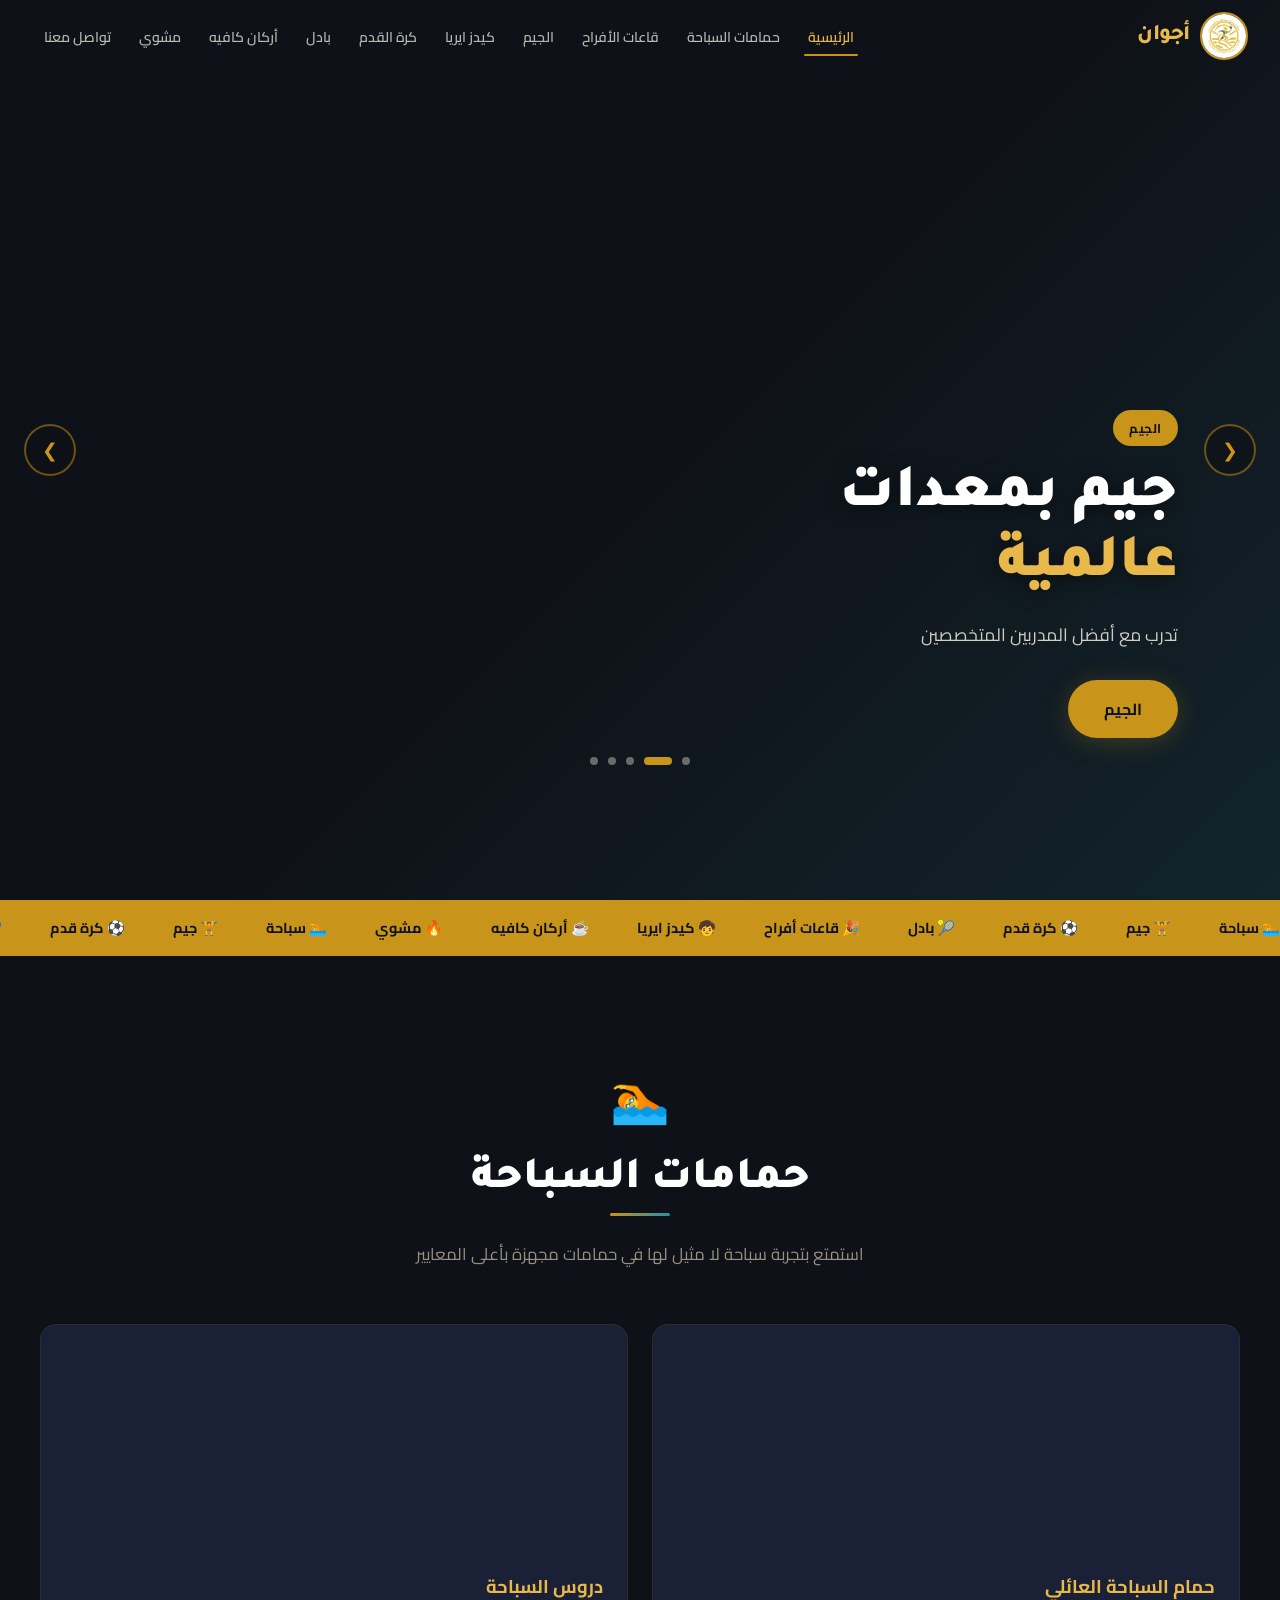
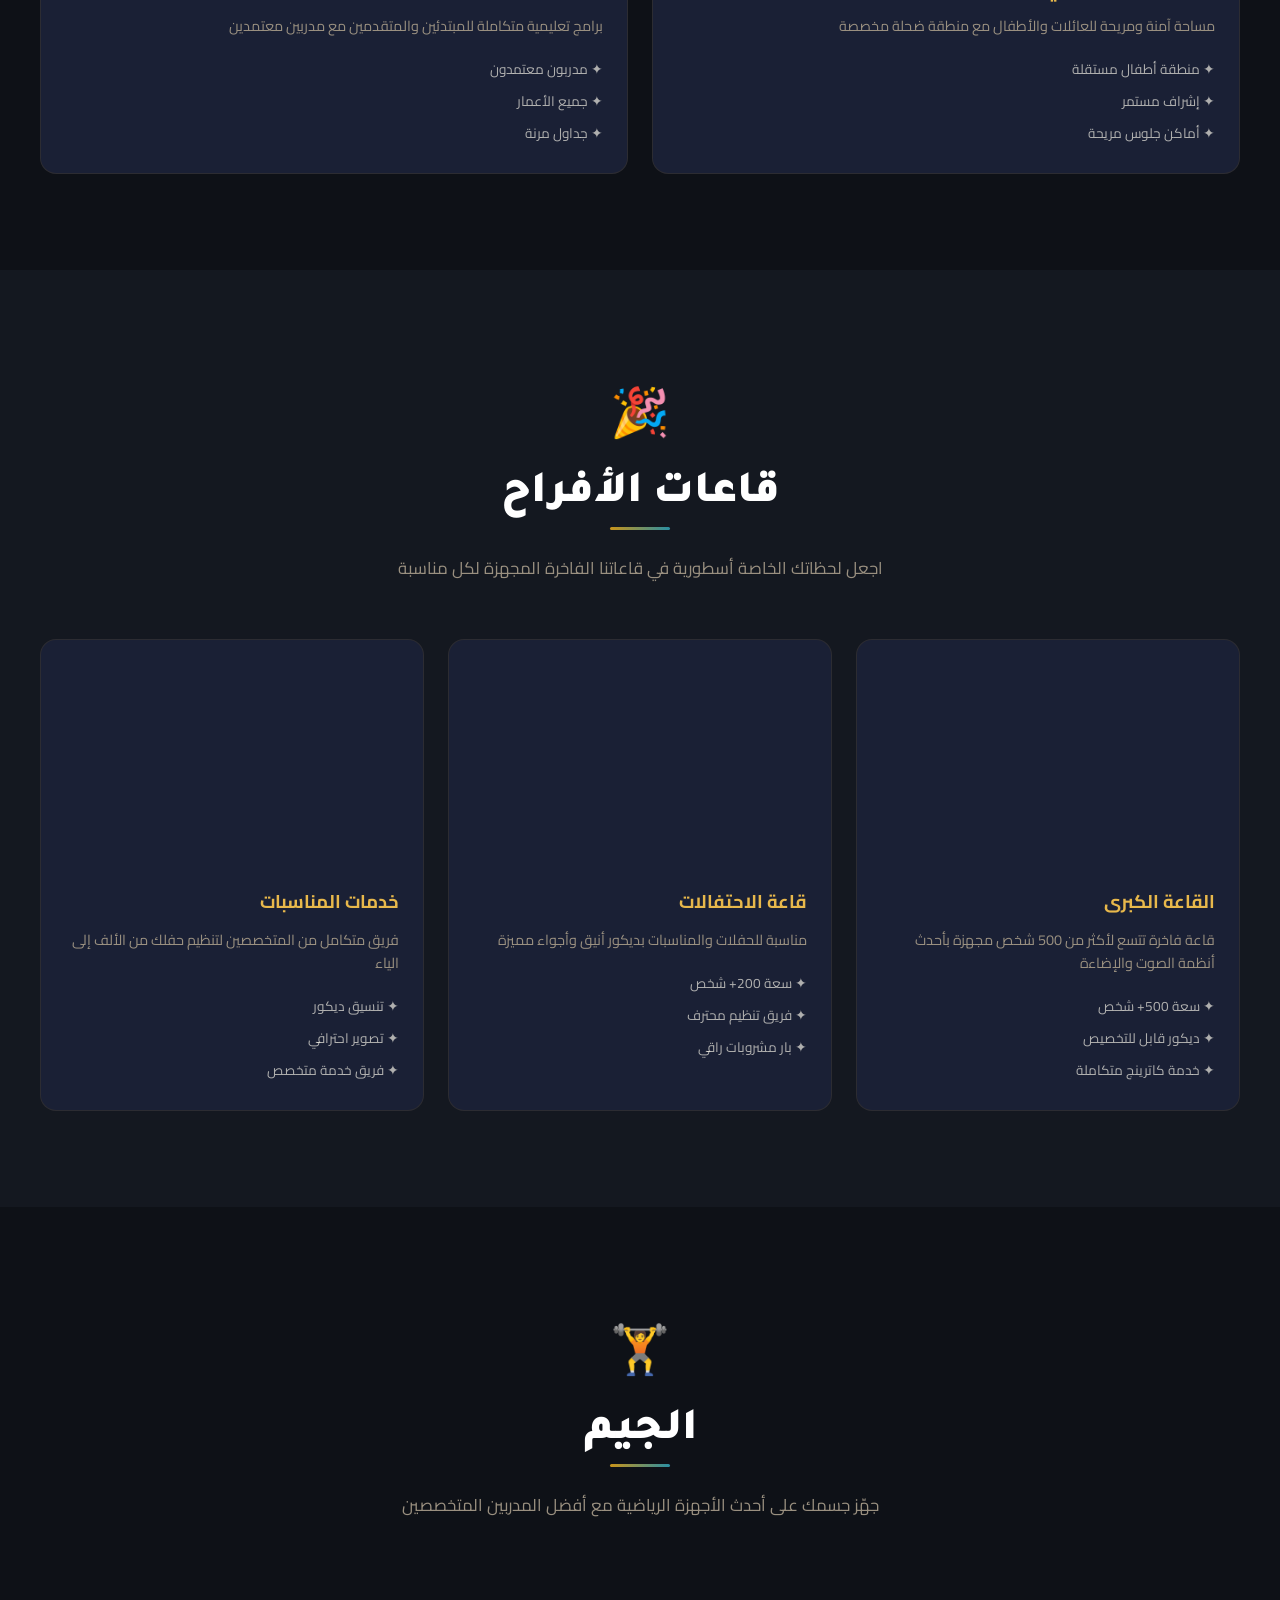
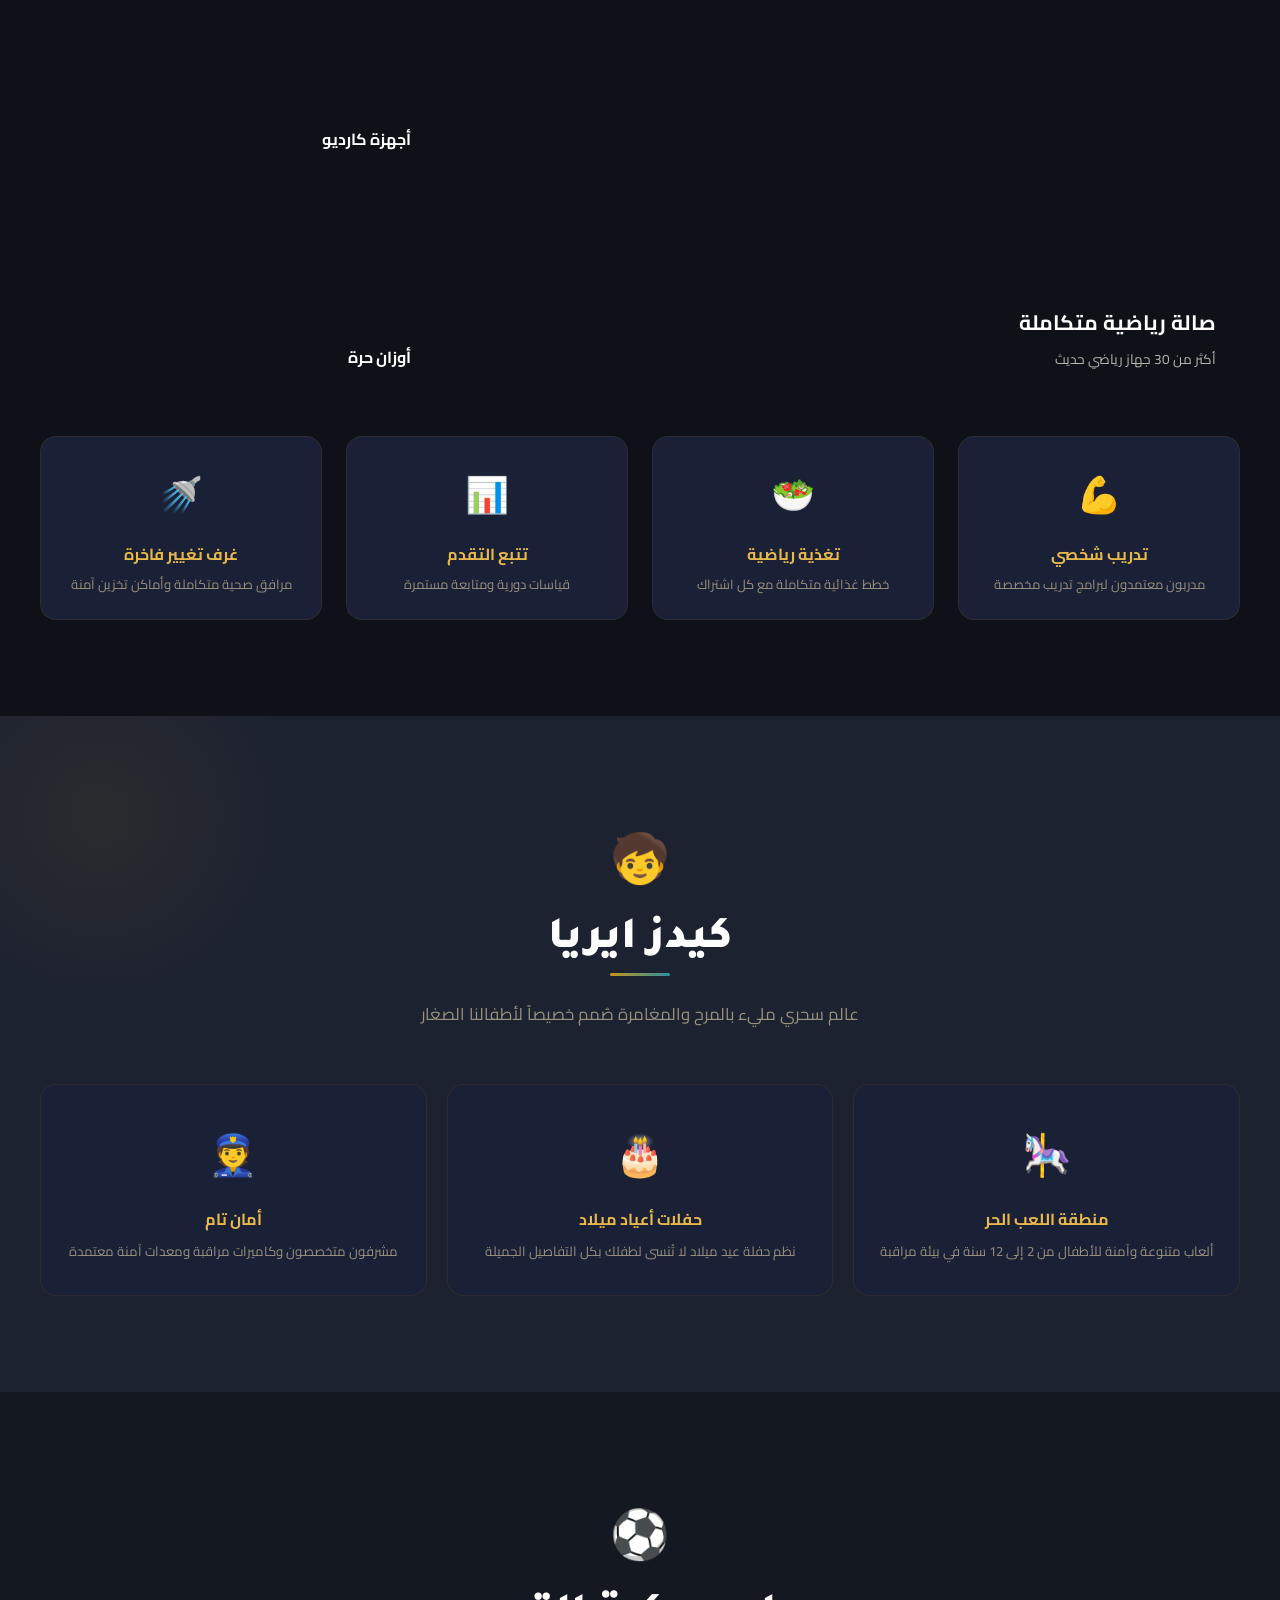
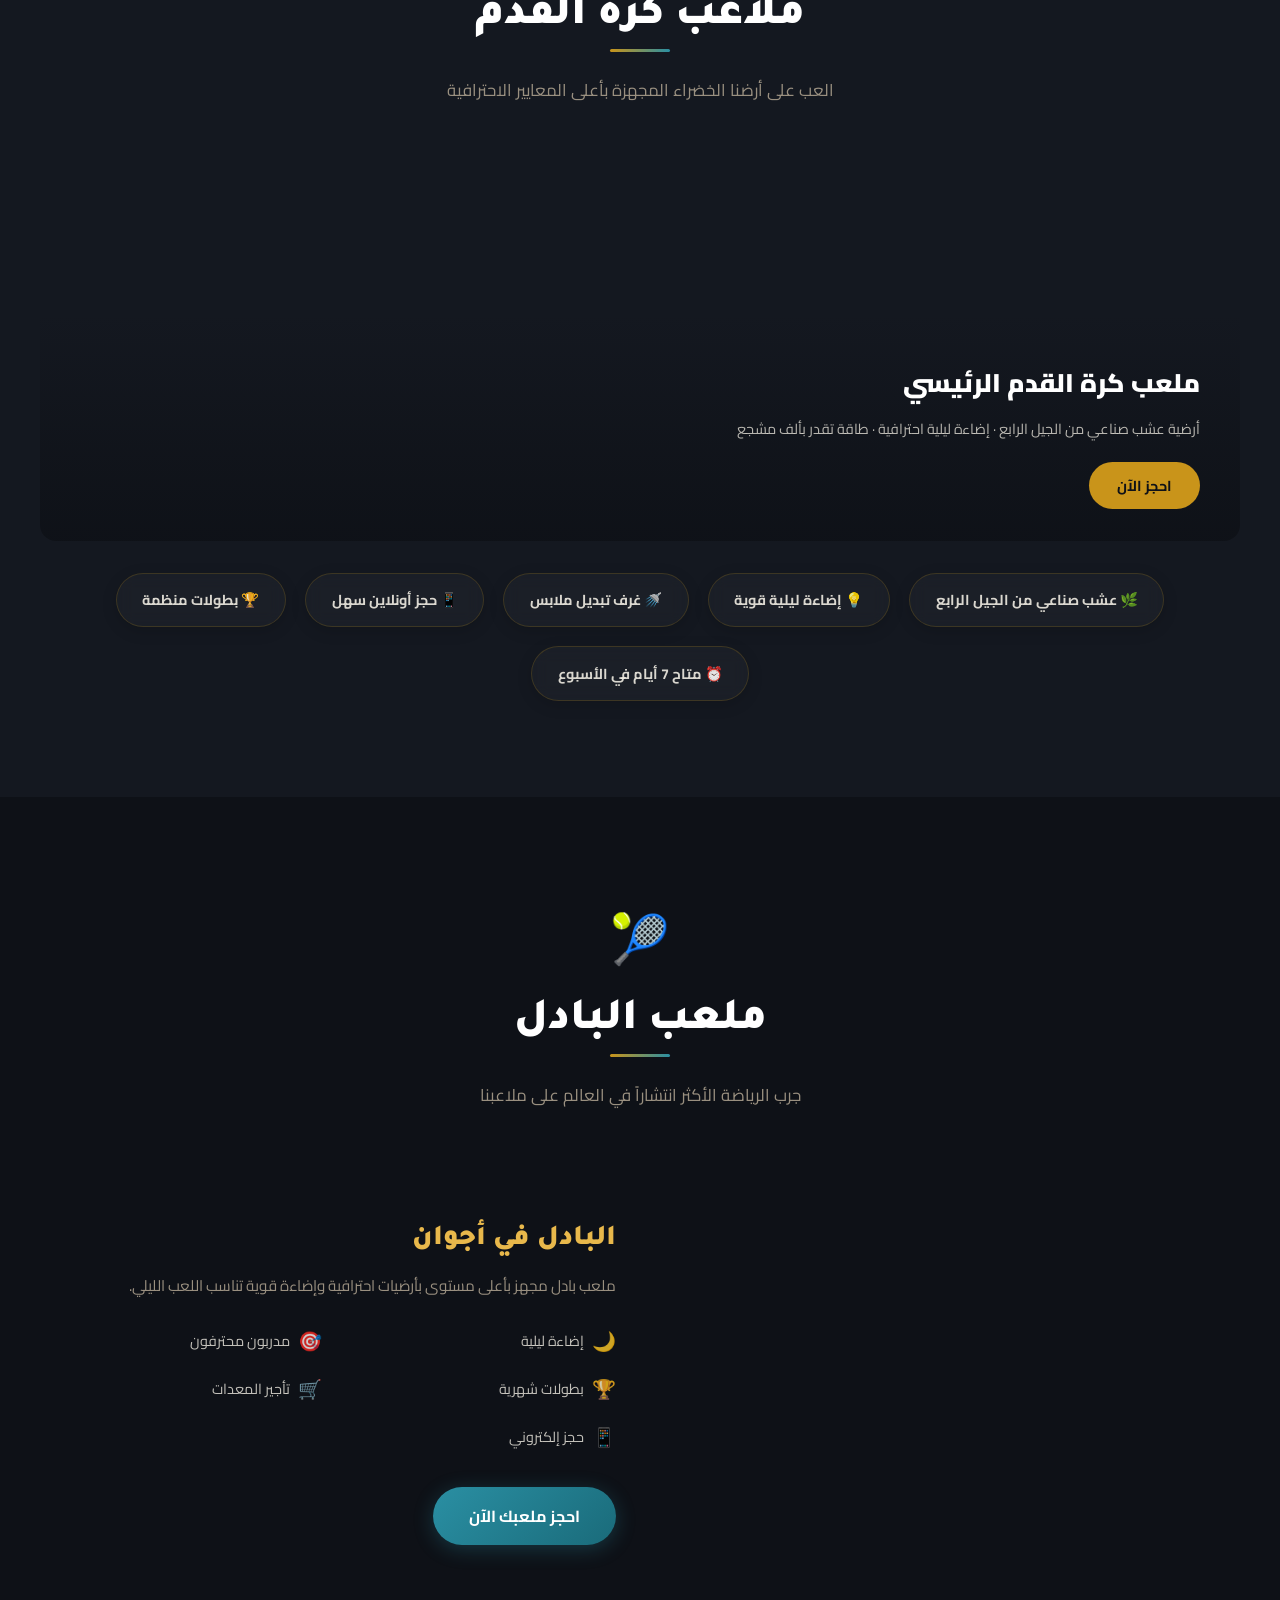
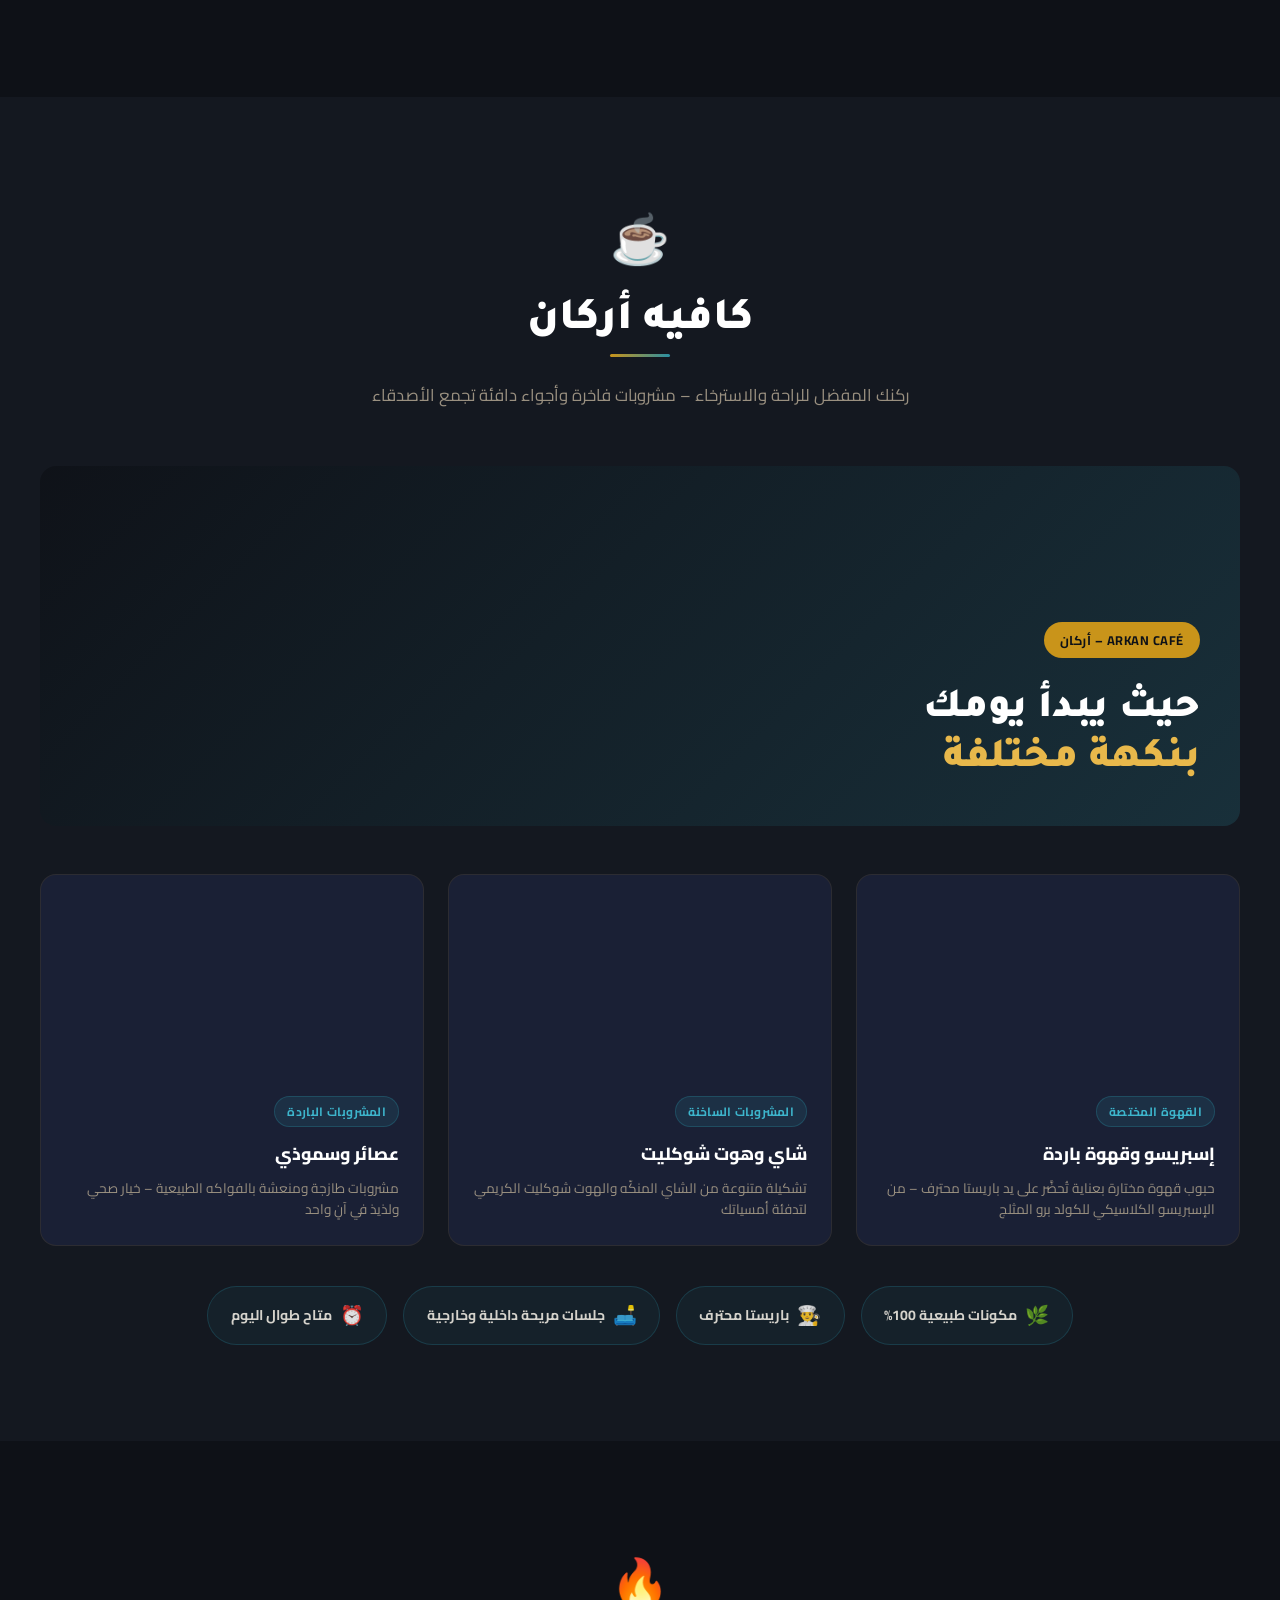
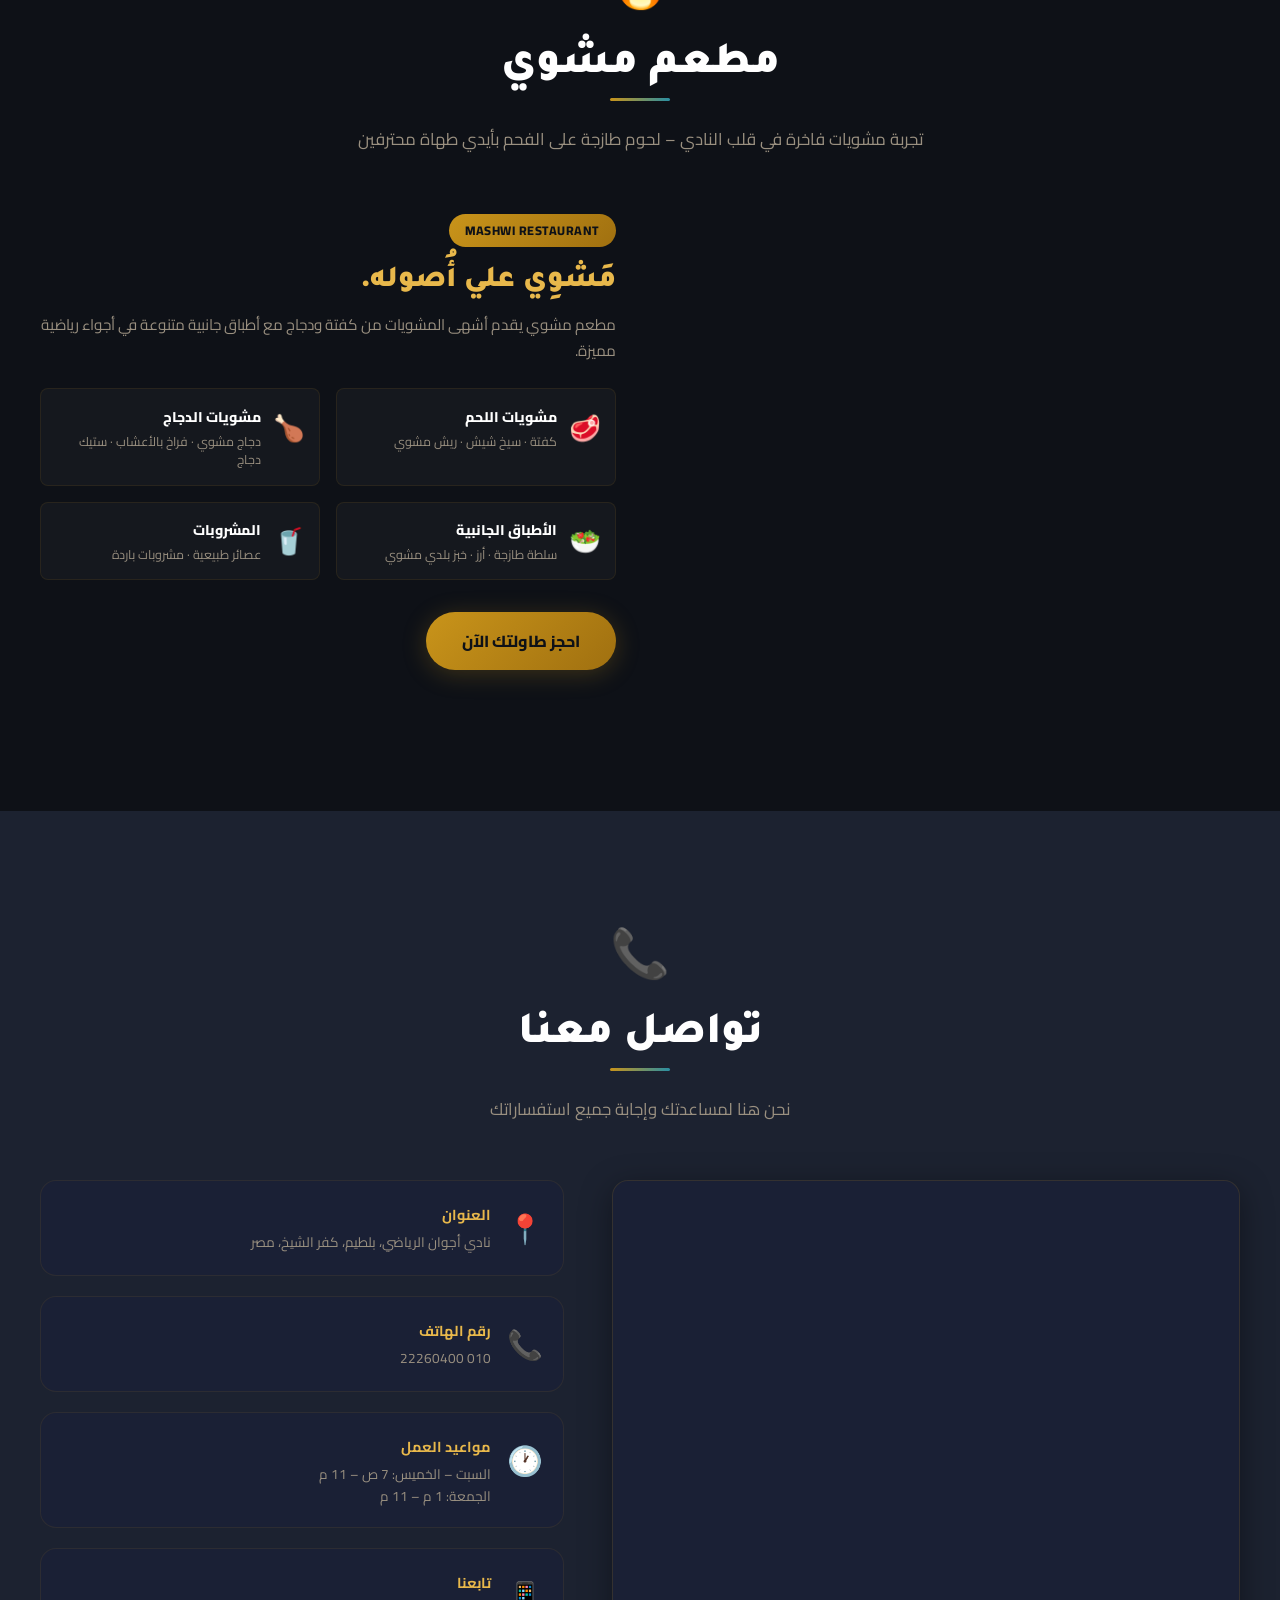
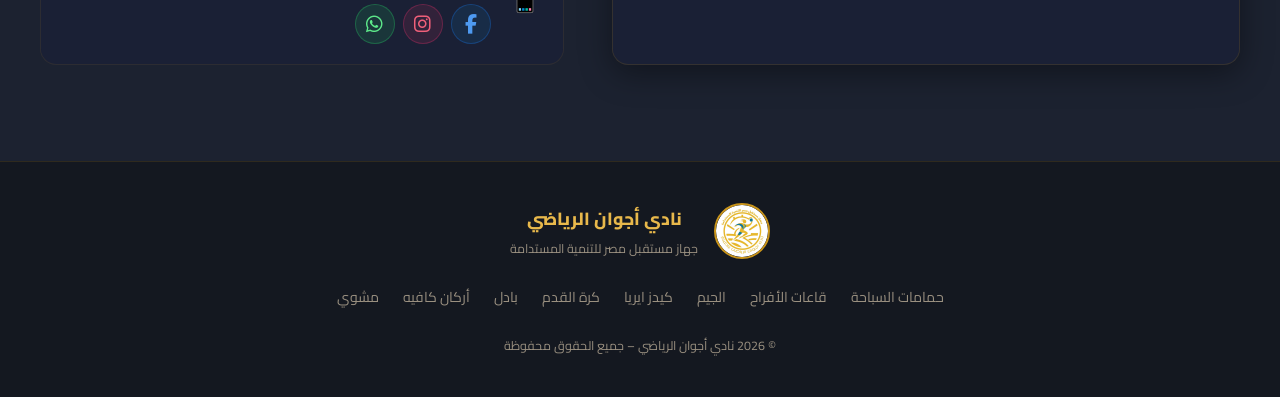
==== commit 1c67dad9: "Update background image in index.html" ====
--- a/index.html
+++ b/index.html
@@ -81,7 +81,7 @@
           <a href="#halls" class="hero-btn">قاعات الأفراح</a>
         </div>
       </div>
-      <div class="slide" style="background-image: url('https://images.unsplash.com/photo-1551698618-1dfe5d97d256?w=1600&q=80')">
+      <div class="slide" style="background-image: url('https://images.unsplash.com/photo-1556056504-5c7696c4c28d?w=1200&q=80')">
         <div class="slide-overlay"></div>
         <div class="slide-content">
           <span class="slide-badge">ملاعب كرة القدم</span>
--- a/style.css
+++ b/style.css
@@ -63,7 +63,9 @@
   transition: transform var(--transition);
 }
 
-.nav-logo:hover .logo-img { transform: rotate(10deg) scale(1.05); }
+@media (hover: hover) and (pointer: fine) {
+  .nav-logo:hover .logo-img { transform: rotate(10deg) scale(1.05); }
+}
 
 .logo-text {
   font-family: 'Tajawal', sans-serif;
@@ -99,15 +101,24 @@
   transition: right var(--transition), left var(--transition);
 }
 
-.nav-link:hover,
+/* الحفاظ على تأثير الـ active للأجهزة كلها */
 .nav-link.active {
   color: var(--gold-light);
 }
 
-.nav-link:hover::after,
 .nav-link.active::after {
   right: 0.5rem;
   left: 0.5rem;
+}
+
+@media (hover: hover) and (pointer: fine) {
+  .nav-link:hover {
+    color: var(--gold-light);
+  }
+  .nav-link:hover::after {
+    right: 0.5rem;
+    left: 0.5rem;
+  }
 }
 
 .hamburger {
@@ -233,10 +244,12 @@
   box-shadow: var(--shadow-gold);
 }
 
-.hero-btn:hover {
-  background: var(--gold-light);
-  transform: translateY(-2px);
-  box-shadow: 0 8px 32px rgba(201,148,26,0.45);
+@media (hover: hover) and (pointer: fine) {
+  .hero-btn:hover {
+    background: var(--gold-light);
+    transform: translateY(-2px);
+    box-shadow: 0 8px 32px rgba(201,148,26,0.45);
+  }
 }
 
 /* Slider Controls */
@@ -256,10 +269,12 @@
   backdrop-filter: blur(8px);
 }
 
-.slider-btn:hover {
-  background: var(--gold);
-  color: var(--dark);
-  border-color: var(--gold);
+@media (hover: hover) and (pointer: fine) {
+  .slider-btn:hover {
+    background: var(--gold);
+    color: var(--dark);
+    border-color: var(--gold);
+  }
 }
 
 .slider-btn.prev { right: 24px; }
@@ -385,12 +400,6 @@
   transition: transform var(--transition), box-shadow var(--transition), border-color var(--transition);
 }
 
-.card:hover {
-  transform: translateY(-6px);
-  box-shadow: var(--shadow-gold);
-  border-color: rgba(201,148,26,0.35);
-}
-
 .card-img {
   height: 220px;
   background-size: cover;
@@ -398,7 +407,14 @@
   transition: transform 0.6s ease;
 }
 
-.card:hover .card-img { transform: scale(1.04); }
+@media (hover: hover) and (pointer: fine) {
+  .card:hover {
+    transform: translateY(-6px);
+    box-shadow: var(--shadow-gold);
+    border-color: rgba(201,148,26,0.35);
+  }
+  .card:hover .card-img { transform: scale(1.04); }
+}
 
 .card-body {
   padding: 1.5rem;
@@ -485,10 +501,12 @@
   transition: all var(--transition);
 }
 
-.perk:hover {
-  border-color: var(--teal);
-  background: rgba(42,143,163,0.08);
-  transform: translateY(-4px);
+@media (hover: hover) and (pointer: fine) {
+  .perk:hover {
+    border-color: var(--teal);
+    background: rgba(42,143,163,0.08);
+    transform: translateY(-4px);
+  }
 }
 
 .perk-icon { font-size: 2.2rem; margin-bottom: 0.75rem; }
@@ -524,10 +542,12 @@
   overflow: hidden;
 }
 
-.kids-card:hover {
-  border-color: var(--gold);
-  transform: translateY(-5px);
-  box-shadow: var(--shadow-gold);
+@media (hover: hover) and (pointer: fine) {
+  .kids-card:hover {
+    border-color: var(--gold);
+    transform: translateY(-5px);
+    box-shadow: var(--shadow-gold);
+  }
 }
 
 .kids-card-featured,
@@ -595,9 +615,11 @@
   transition: all var(--transition);
 }
 
-.field-btn:hover {
-  background: var(--gold-light);
-  transform: translateY(-2px);
+@media (hover: hover) and (pointer: fine) {
+  .field-btn:hover {
+    background: var(--gold-light);
+    transform: translateY(-2px);
+  }
 }
 
 .mini-field {
@@ -630,30 +652,32 @@
 }
 
 .ff {
-  background: rgba(255, 255, 255, 0.03); /* خلفية شفافة خفيفة جداً */
-  backdrop-filter: blur(8px); /* تأثير الإزاز */
-  border: 1px solid rgba(201, 148, 26, 0.2); /* تحديد خفيف بلون دهبي يتماشى مع اللوجو */
-  border-radius: 50px; /* شكل الكبسولة الناعم */
+  background: rgba(255, 255, 255, 0.03); 
+  backdrop-filter: blur(8px); 
+  border: 1px solid rgba(201, 148, 26, 0.2); 
+  border-radius: 50px; 
   padding: 0.8rem 1.6rem;
   display: flex;
   align-items: center;
   justify-content: center;
-  gap: 8px; /* مسافة بسيطة بين الأيقونة والنص */
+  gap: 8px; 
   text-align: center;
   font-size: 0.9rem;
   font-weight: 700;
   color: rgba(240, 236, 226, 0.9);
-  box-shadow: 0 4px 15px rgba(0, 0, 0, 0.15); /* ضل خفيف يدي عمق */
-  transition: all 0.3s cubic-bezier(0.25, 0.8, 0.25, 1); /* حركة ناعمة جداً */
+  box-shadow: 0 4px 15px rgba(0, 0, 0, 0.15); 
+  transition: all 0.3s cubic-bezier(0.25, 0.8, 0.25, 1); 
   cursor: default;
 }
 
-.ff:hover {
-  border-color: var(--gold); /* التحديد ينور دهبي */
-  color: var(--gold-light);
-  background: rgba(201, 148, 26, 0.08); /* الخلفية تاخد لون دهبي خفيف */
-  transform: translateY(-5px); /* تترفع لفوق شوية بنعومة */
-  box-shadow: 0 8px 25px rgba(201, 148, 26, 0.25); /* الضل يوسع وينور */
+@media (hover: hover) and (pointer: fine) {
+  .ff:hover {
+    border-color: var(--gold); 
+    color: var(--gold-light);
+    background: rgba(201, 148, 26, 0.08); 
+    transform: translateY(-5px); 
+    box-shadow: 0 8px 25px rgba(201, 148, 26, 0.25); 
+  }
 }
 
 /* ===== PADEL ===== */
@@ -734,9 +758,11 @@
   box-shadow: 0 4px 20px rgba(42,143,163,0.3);
 }
 
-.padel-btn:hover {
-  transform: translateY(-2px);
-  box-shadow: 0 8px 30px rgba(42,143,163,0.5);
+@media (hover: hover) and (pointer: fine) {
+  .padel-btn:hover {
+    transform: translateY(-2px);
+    box-shadow: 0 8px 30px rgba(42,143,163,0.5);
+  }
 }
 
 /* ===== CONTACT & MAP CONTAINER ===== */
@@ -746,10 +772,9 @@
   display: grid;
   grid-template-columns: 1.2fr 1fr;
   gap: 3rem;
-  align-items: stretch; /* تجعل الخريطة وصندوق المعلومات بنفس الارتفاع تلقائياً */
-}
-
-/* تصميم حاوية الخريطة الجديدة بديل الفورم */
+  align-items: stretch; 
+}
+
 .map-container {
   background: var(--dark-card);
   border: 1px solid rgba(201,148,26,0.15);
@@ -760,12 +785,13 @@
   transition: border-color var(--transition), box-shadow var(--transition);
 }
 
-.map-container:hover {
-  border-color: var(--gold);
-  box-shadow: var(--shadow-gold);
-}
-
-/* فلتر لوضع الـ Dark Mode الخفيف على الخريطة لتليق بألوان النادي */
+@media (hover: hover) and (pointer: fine) {
+  .map-container:hover {
+    border-color: var(--gold);
+    box-shadow: var(--shadow-gold);
+  }
+}
+
 .map-container iframe {
   display: block;
   width: 100%;
@@ -785,9 +811,11 @@
   transition: border-color var(--transition), transform var(--transition);
 }
 
-.info-card:hover {
-  border-color: var(--gold);
-  transform: translateX(-4px);
+@media (hover: hover) and (pointer: fine) {
+  .info-card:hover {
+    border-color: var(--gold);
+    transform: translateX(-4px);
+  }
 }
 
 .info-icon { font-size: 1.8rem; flex-shrink: 0; }
@@ -808,18 +836,24 @@
 .social-links { display: flex; gap: 0.5rem; flex-wrap: wrap; margin-top: 0.5rem; }
 
 .social-btn {
-  padding: 6px 16px;
-  border-radius: 20px;
-  font-size: 0.8rem;
-  font-weight: 700;
+  display: flex;
+  align-items: center;
+  justify-content: center;
+  width: 40px;
+  height: 40px;
+  border-radius: 50%;
+  font-size: 1.2rem;
   transition: all var(--transition);
+  text-decoration: none;
 }
 
 .social-btn.facebook { background: rgba(14, 112, 177, 0.15); color: #4e9af1; border: 1px solid rgba(24,119,242,0.3); }
 .social-btn.instagram { background: rgba(225, 48, 101, 0.12); color: #f0607a; border: 1px solid rgba(225,48,108,0.3); }
 .social-btn.whatsapp { background: rgba(37,211,102,0.12); color: #5de88a; border: 1px solid rgba(37,211,102,0.3); }
 
-.social-btn:hover { transform: translateY(-2px); filter: brightness(1.2); }
+@media (hover: hover) and (pointer: fine) {
+  .social-btn:hover { transform: translateY(-2px); filter: brightness(1.2); }
+}
 
 /* ===== CAFE ARKAN ===== */
 .cafe-hero {
@@ -871,12 +905,6 @@
   transition: transform var(--transition), border-color var(--transition), box-shadow var(--transition);
 }
 
-.cafe-menu-card:hover {
-  transform: translateY(-6px);
-  border-color: var(--gold);
-  box-shadow: var(--shadow-gold);
-}
-
 .cafe-menu-img {
   height: 200px;
   background-size: cover;
@@ -884,8 +912,15 @@
   transition: transform 0.6s ease;
 }
 
-.cafe-menu-card:hover .cafe-menu-img {
-  transform: scale(1.05);
+@media (hover: hover) and (pointer: fine) {
+  .cafe-menu-card:hover {
+    transform: translateY(-6px);
+    border-color: var(--gold);
+    box-shadow: var(--shadow-gold);
+  }
+  .cafe-menu-card:hover .cafe-menu-img {
+    transform: scale(1.05);
+  }
 }
 
 .cafe-menu-body {
@@ -940,11 +975,13 @@
   transition: all var(--transition);
 }
 
-.cafe-perk:hover {
-  background: rgba(42,143,163,0.18);
-  border-color: var(--teal-light);
-  color: var(--teal-light);
-  transform: translateY(-3px);
+@media (hover: hover) and (pointer: fine) {
+  .cafe-perk:hover {
+    background: rgba(42,143,163,0.18);
+    border-color: var(--teal-light);
+    color: var(--teal-light);
+    transform: translateY(-3px);
+  }
 }
 
 .cafe-perk-icon { font-size: 1.2rem; }
@@ -971,8 +1008,6 @@
   transition: transform var(--transition);
 }
 
-.resto-big:hover { transform: scale(1.01); }
-
 .resto-small-group {
   display: grid;
   grid-template-columns: 1fr 1fr;
@@ -987,7 +1022,10 @@
   transition: transform var(--transition);
 }
 
-.resto-small:hover { transform: scale(1.02); }
+@media (hover: hover) and (pointer: fine) {
+  .resto-big:hover { transform: scale(1.01); }
+  .resto-small:hover { transform: scale(1.02); }
+}
 
 .resto-badge {
   display: inline-block;
@@ -1035,9 +1073,11 @@
   transition: border-color var(--transition), background var(--transition);
 }
 
-.resto-item:hover {
-  border-color: var(--gold);
-  background: rgba(201,148,26,0.06);
+@media (hover: hover) and (pointer: fine) {
+  .resto-item:hover {
+    border-color: var(--gold);
+    background: rgba(201,148,26,0.06);
+  }
 }
 
 .resto-item-icon { font-size: 1.6rem; flex-shrink: 0; }
@@ -1067,10 +1107,12 @@
   box-shadow: var(--shadow-gold);
 }
 
-.resto-btn:hover {
-  transform: translateY(-3px);
-  box-shadow: 0 10px 35px rgba(201,148,26,0.5);
-  background: linear-gradient(135deg, var(--gold-light), var(--gold));
+@media (hover: hover) and (pointer: fine) {
+  .resto-btn:hover {
+    transform: translateY(-3px);
+    box-shadow: 0 10px 35px rgba(201,148,26,0.5);
+    background: linear-gradient(135deg, var(--gold-light), var(--gold));
+  }
 }
 
 /* ===== RESPONSIVE – Cafe & Resto ===== */
@@ -1142,7 +1184,9 @@
   transition: color var(--transition);
 }
 
-.footer-links a:hover { color: var(--gold); }
+@media (hover: hover) and (pointer: fine) {
+  .footer-links a:hover { color: var(--gold); }
+}
 
 .footer-copy { font-size: 0.78rem; color: var(--text-muted); }
 
@@ -1200,8 +1244,9 @@
   .field-features { grid-template-columns: repeat(2,1fr); }
   .contact-layout { grid-template-columns: 1fr; }
   .map-container { min-height: 300px; }
-  .slider-btn.prev { right: 12px; }
-  .slider-btn.next { left: 12px; }
+  .slider-btn {
+  display: none;
+}
 }
 
 @media (max-width: 480px) {
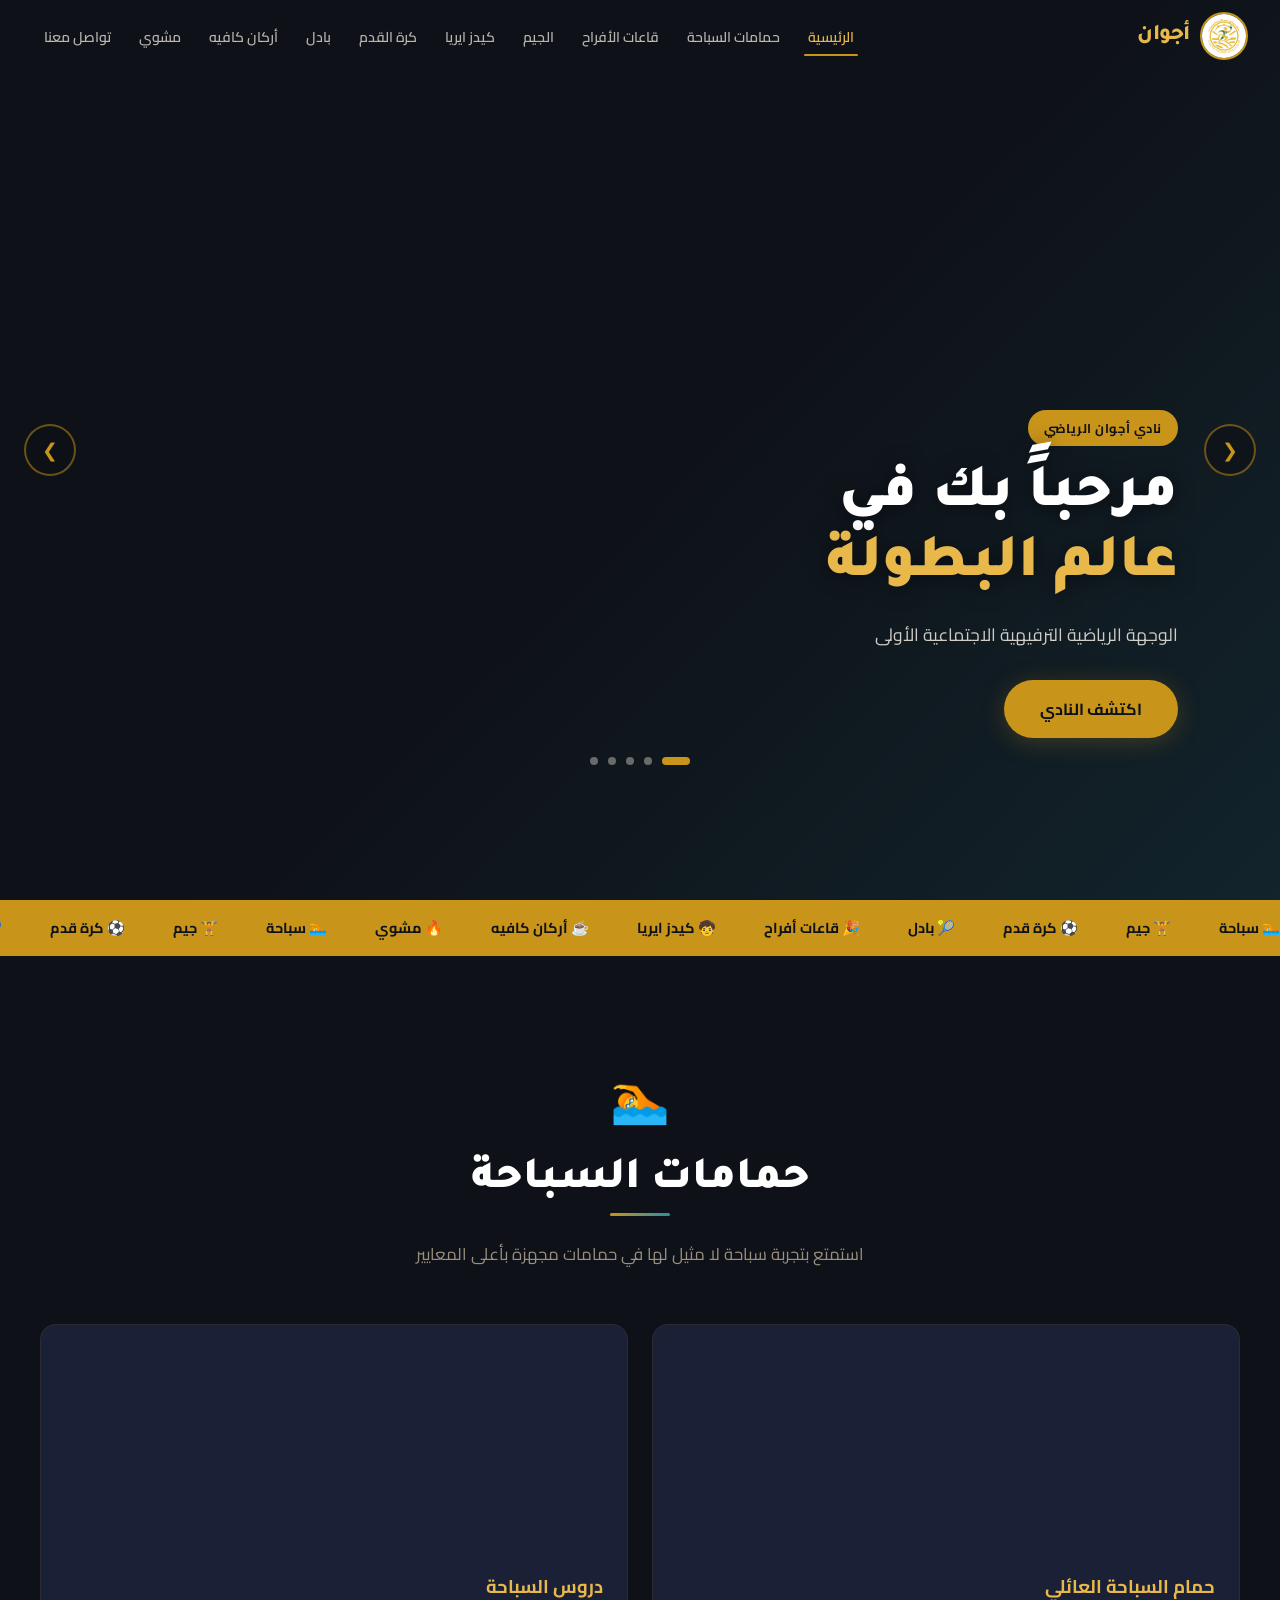
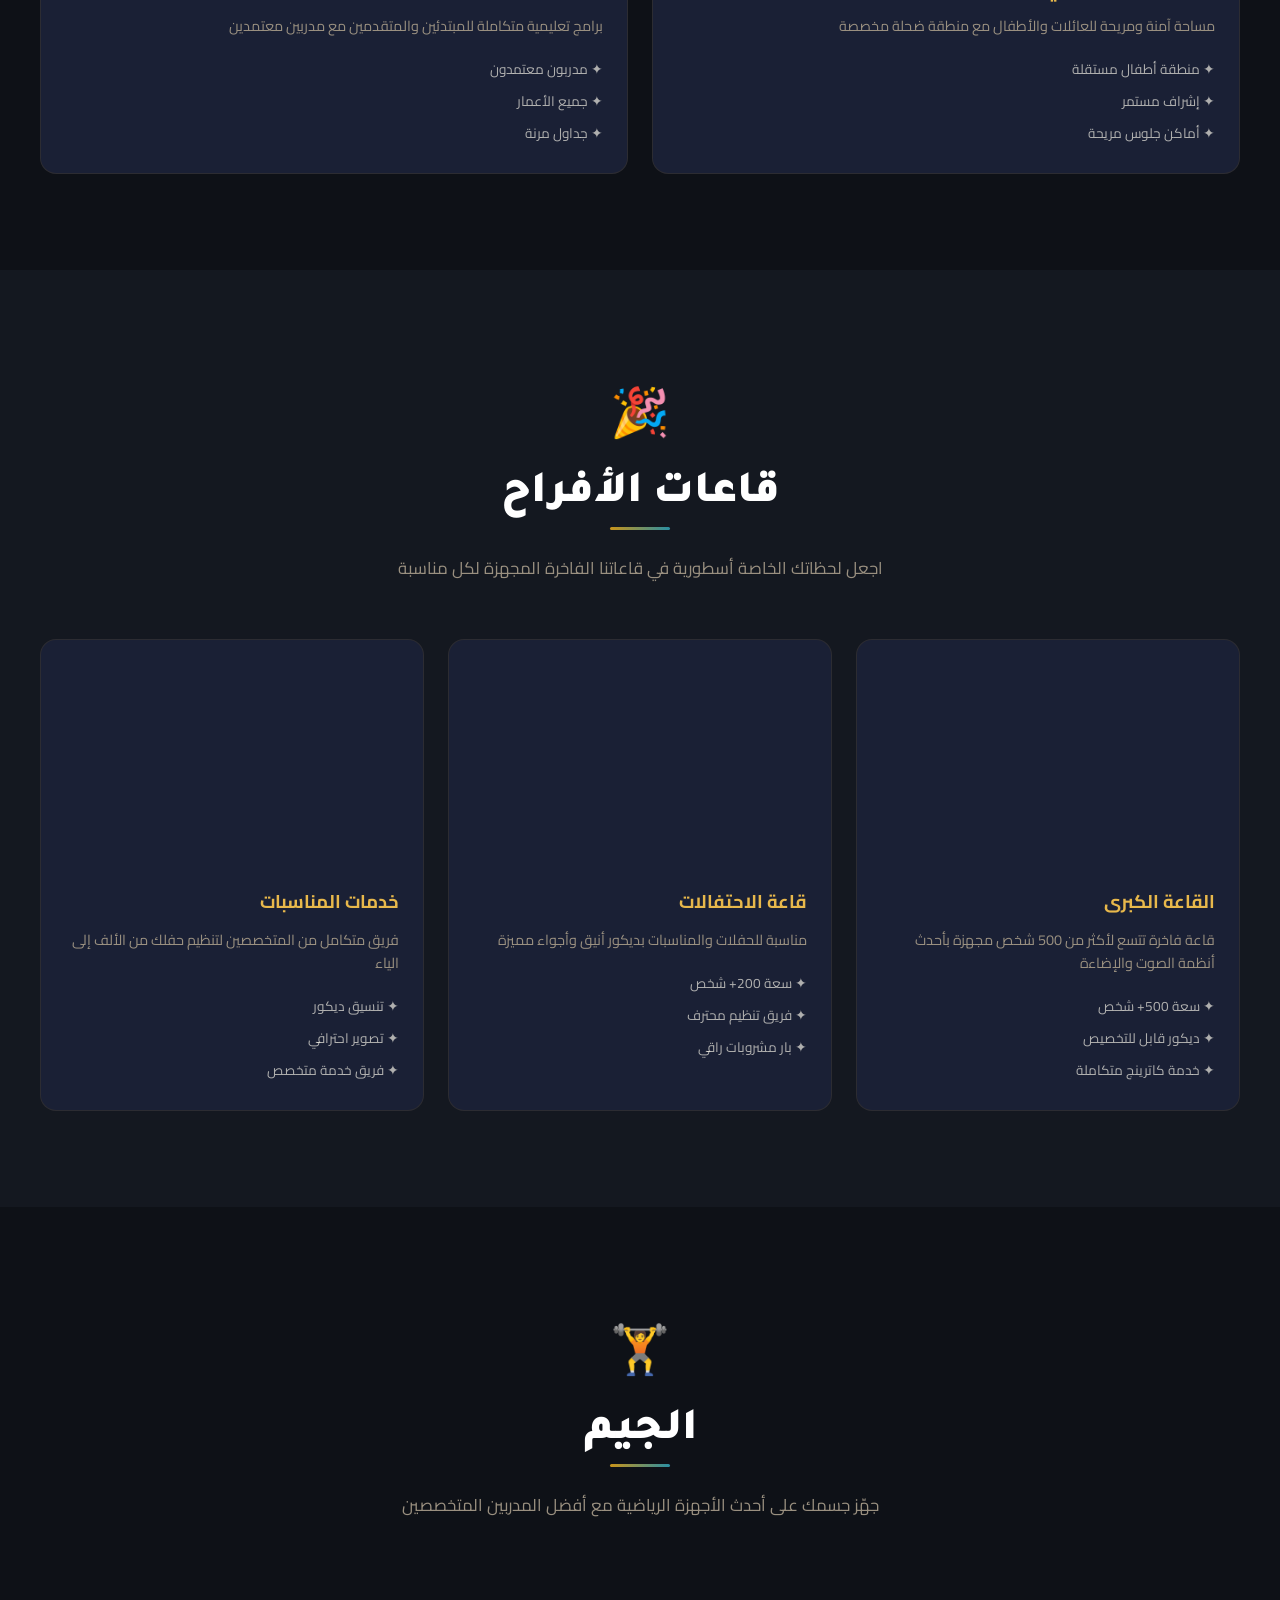
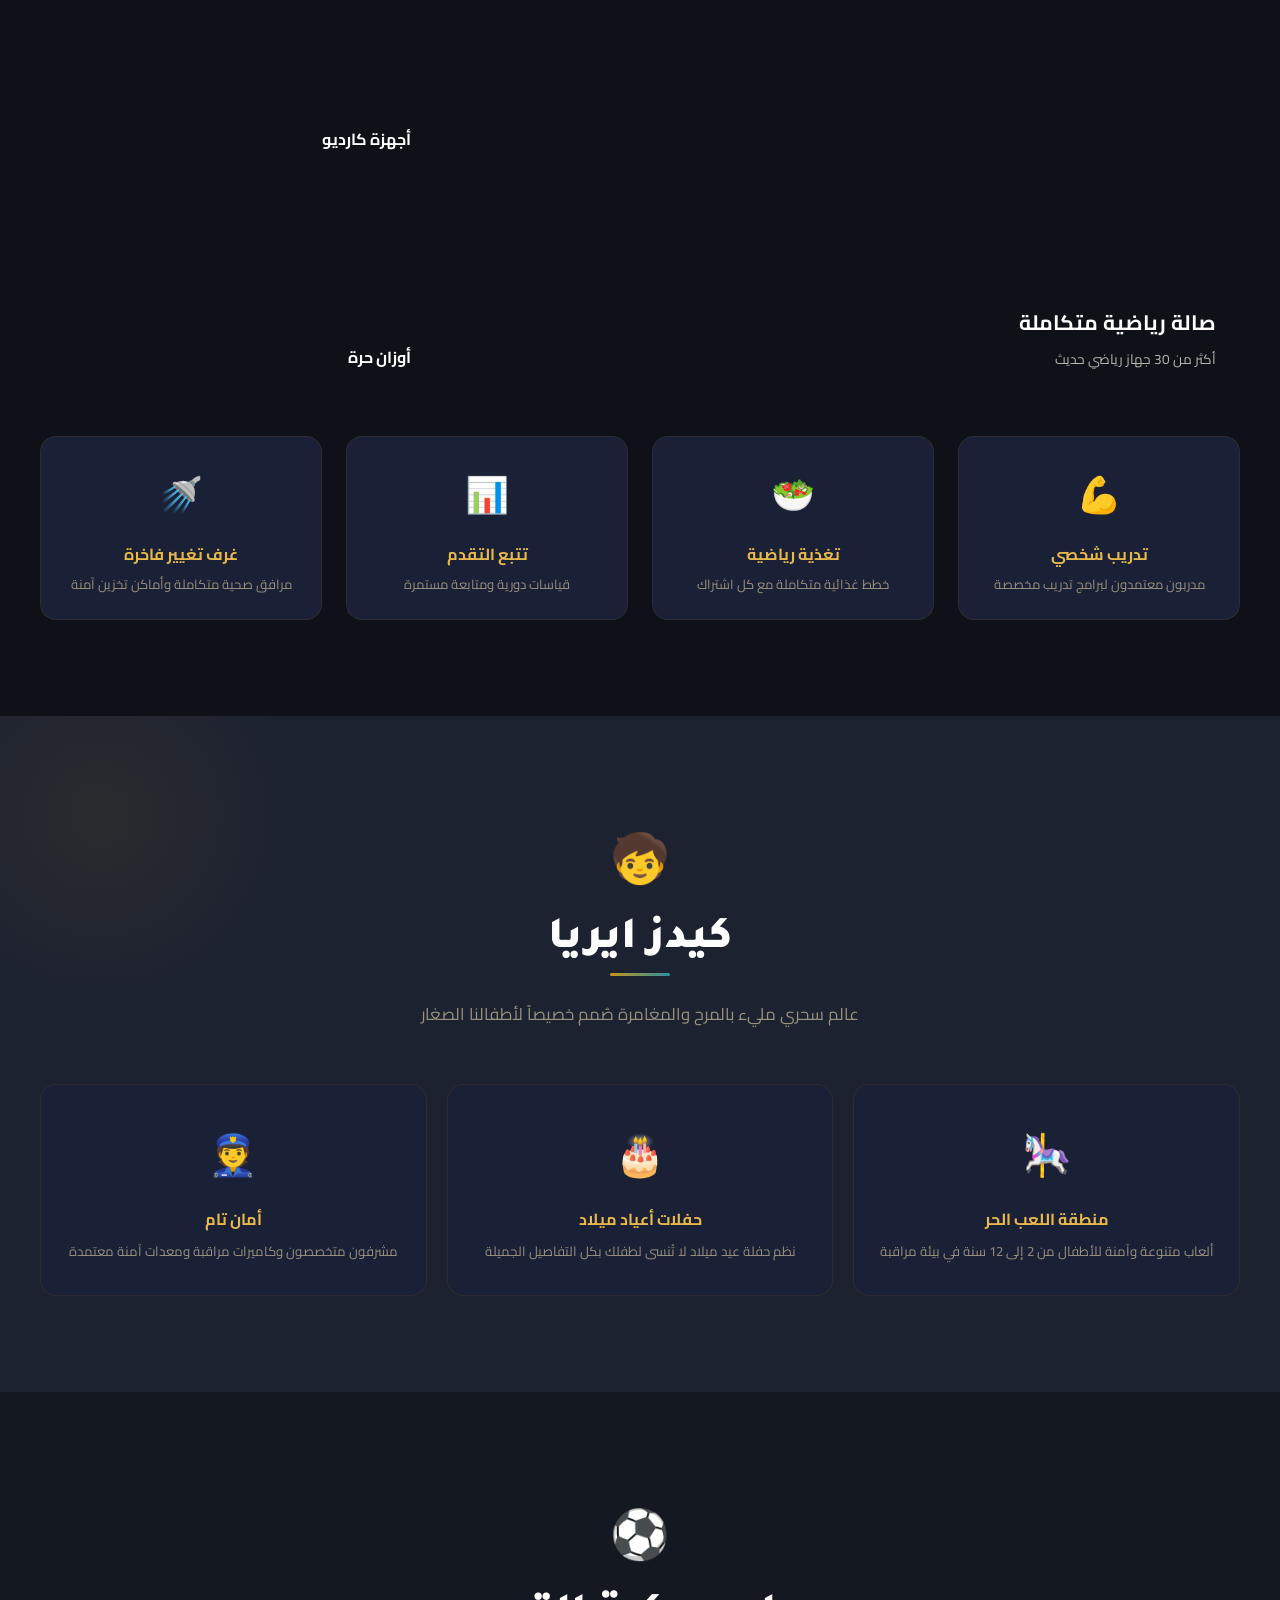
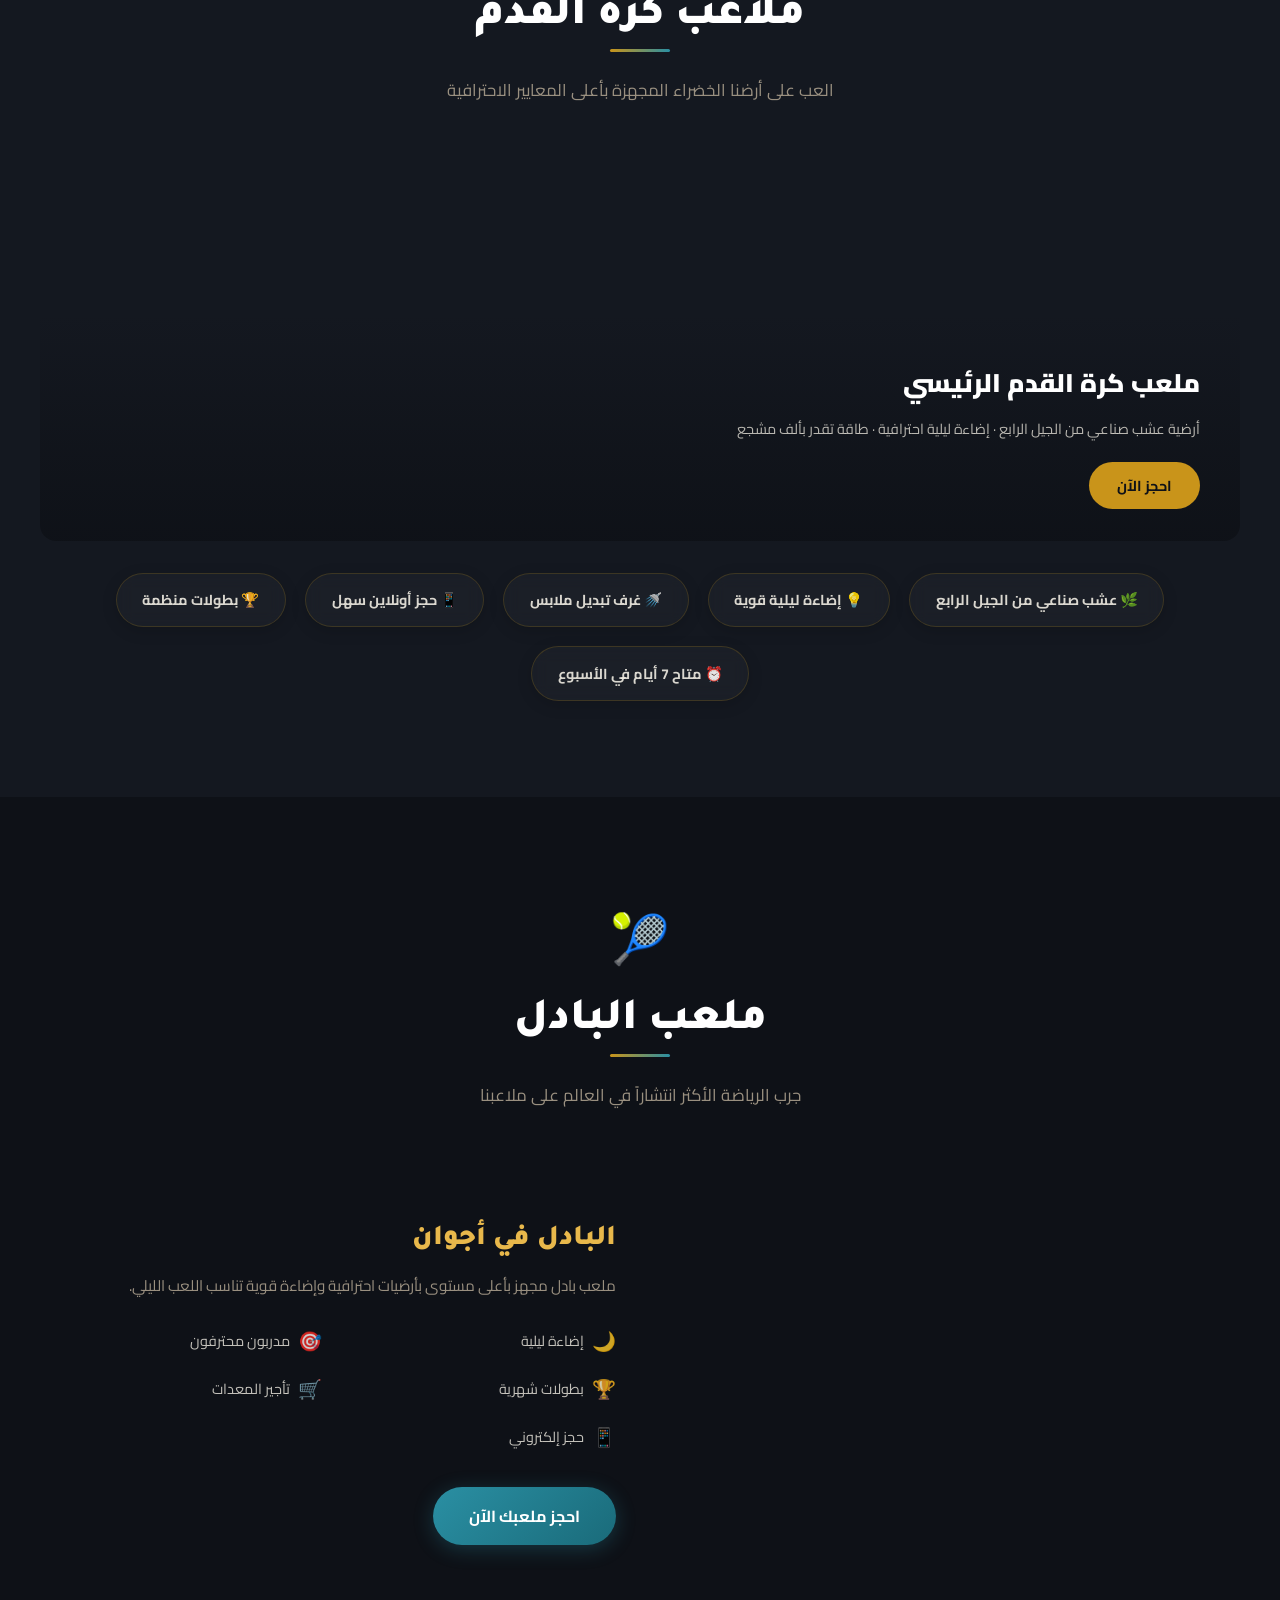
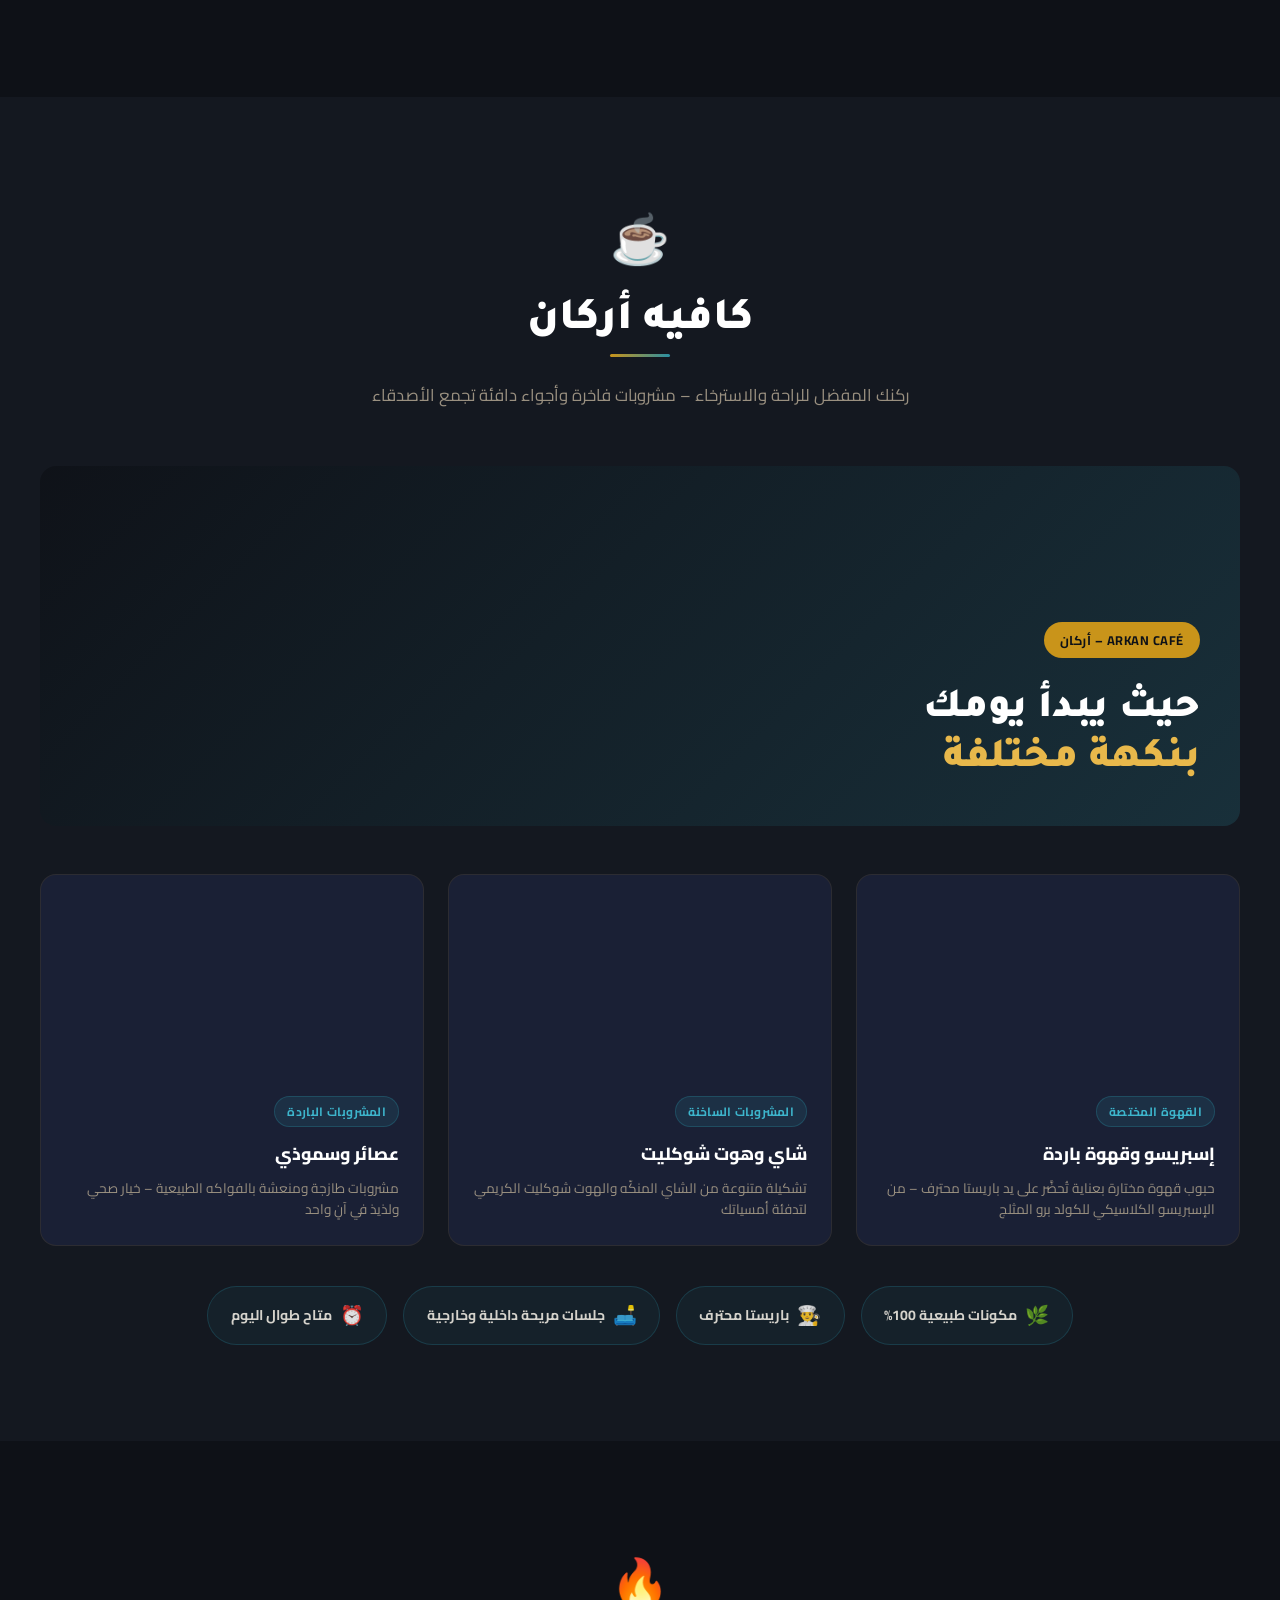
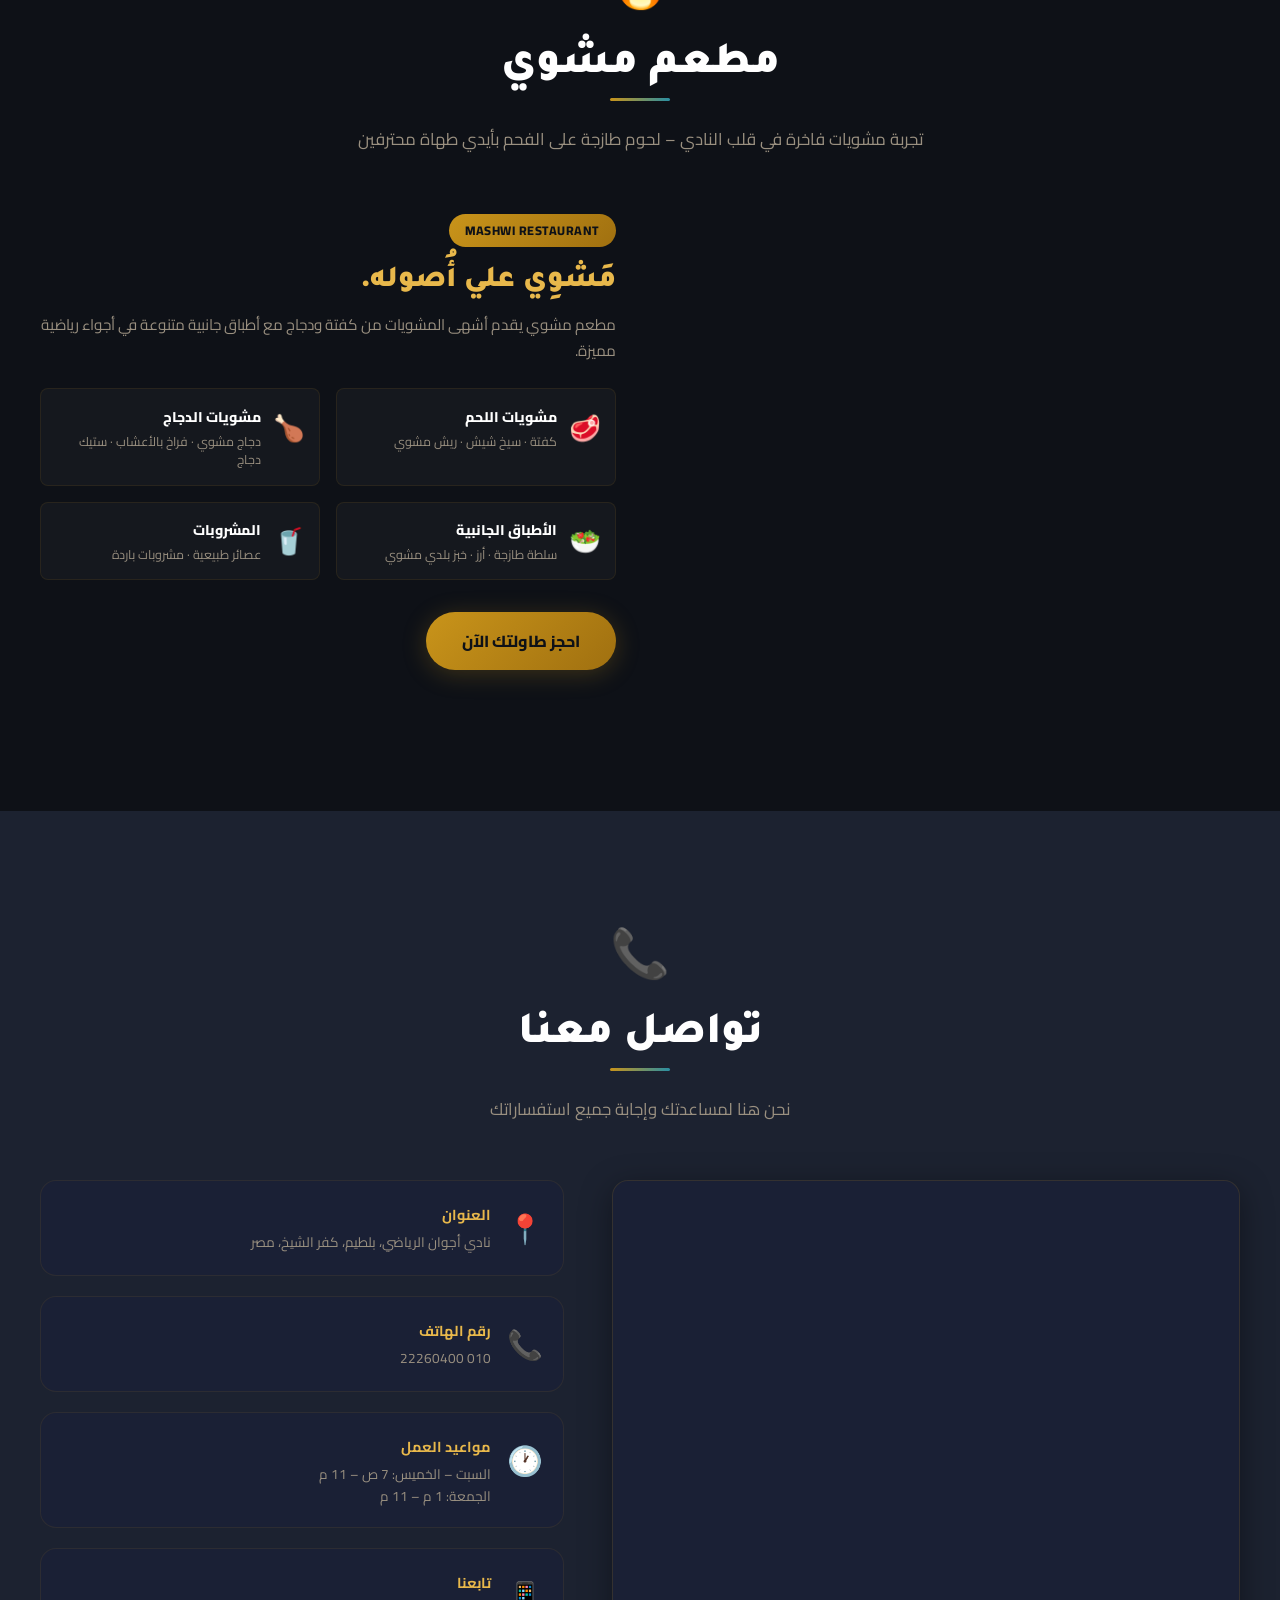
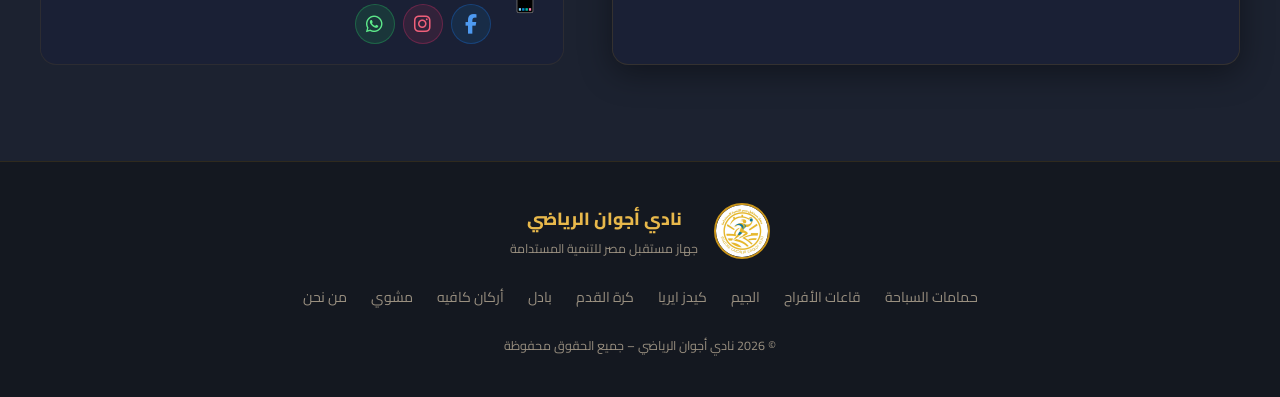
==== commit f17be394: "Add 'About Us' link to footer in index.html" ====
--- a/index.html
+++ b/index.html
@@ -505,6 +505,7 @@
         <a href="#padel">بادل</a>
         <a href="#cafe">أركان كافيه</a>
         <a href="#restaurant">مشوي</a>
+        <a href="about.html">من نحن</a>
       </div>
       <p class="footer-copy">© 2026 نادي أجوان الرياضي – جميع الحقوق محفوظة</p>
     </div>
--- a/style.css
+++ b/style.css
@@ -23,10 +23,11 @@
 /* ===== NAVBAR ===== */
 .navbar {
   position: fixed;
-  top: 0; right: 0; left: 0;
+  top: 0.3rem; right: 0; left: 0;  /*top: 0   كان*/
+  border-radius: 50px;  /* مكنش موجود اصلا*/
+  height: 62px;   /* كان 72 بدل 62*/
   z-index: 1000;
   padding: 0 2rem;
-  height: 72px;
   display: flex;
   align-items: center;
   background: transparent;
